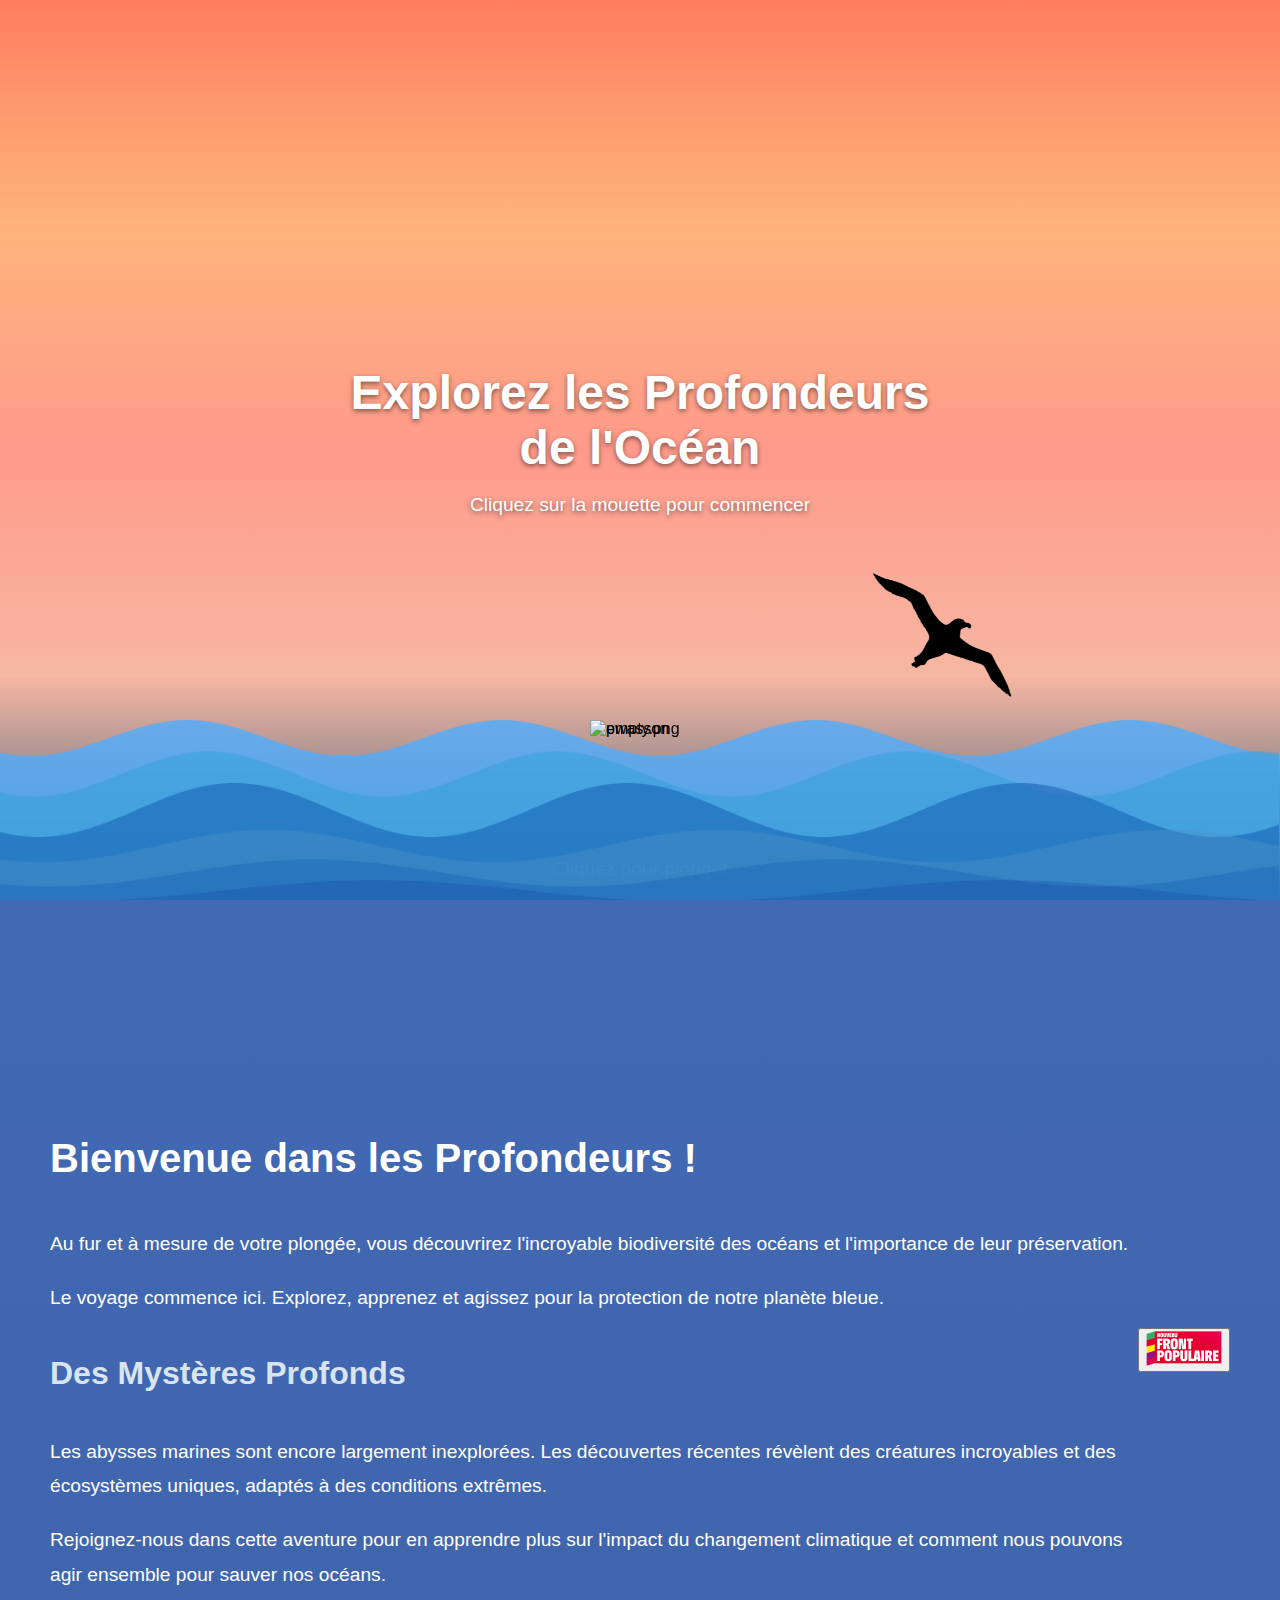
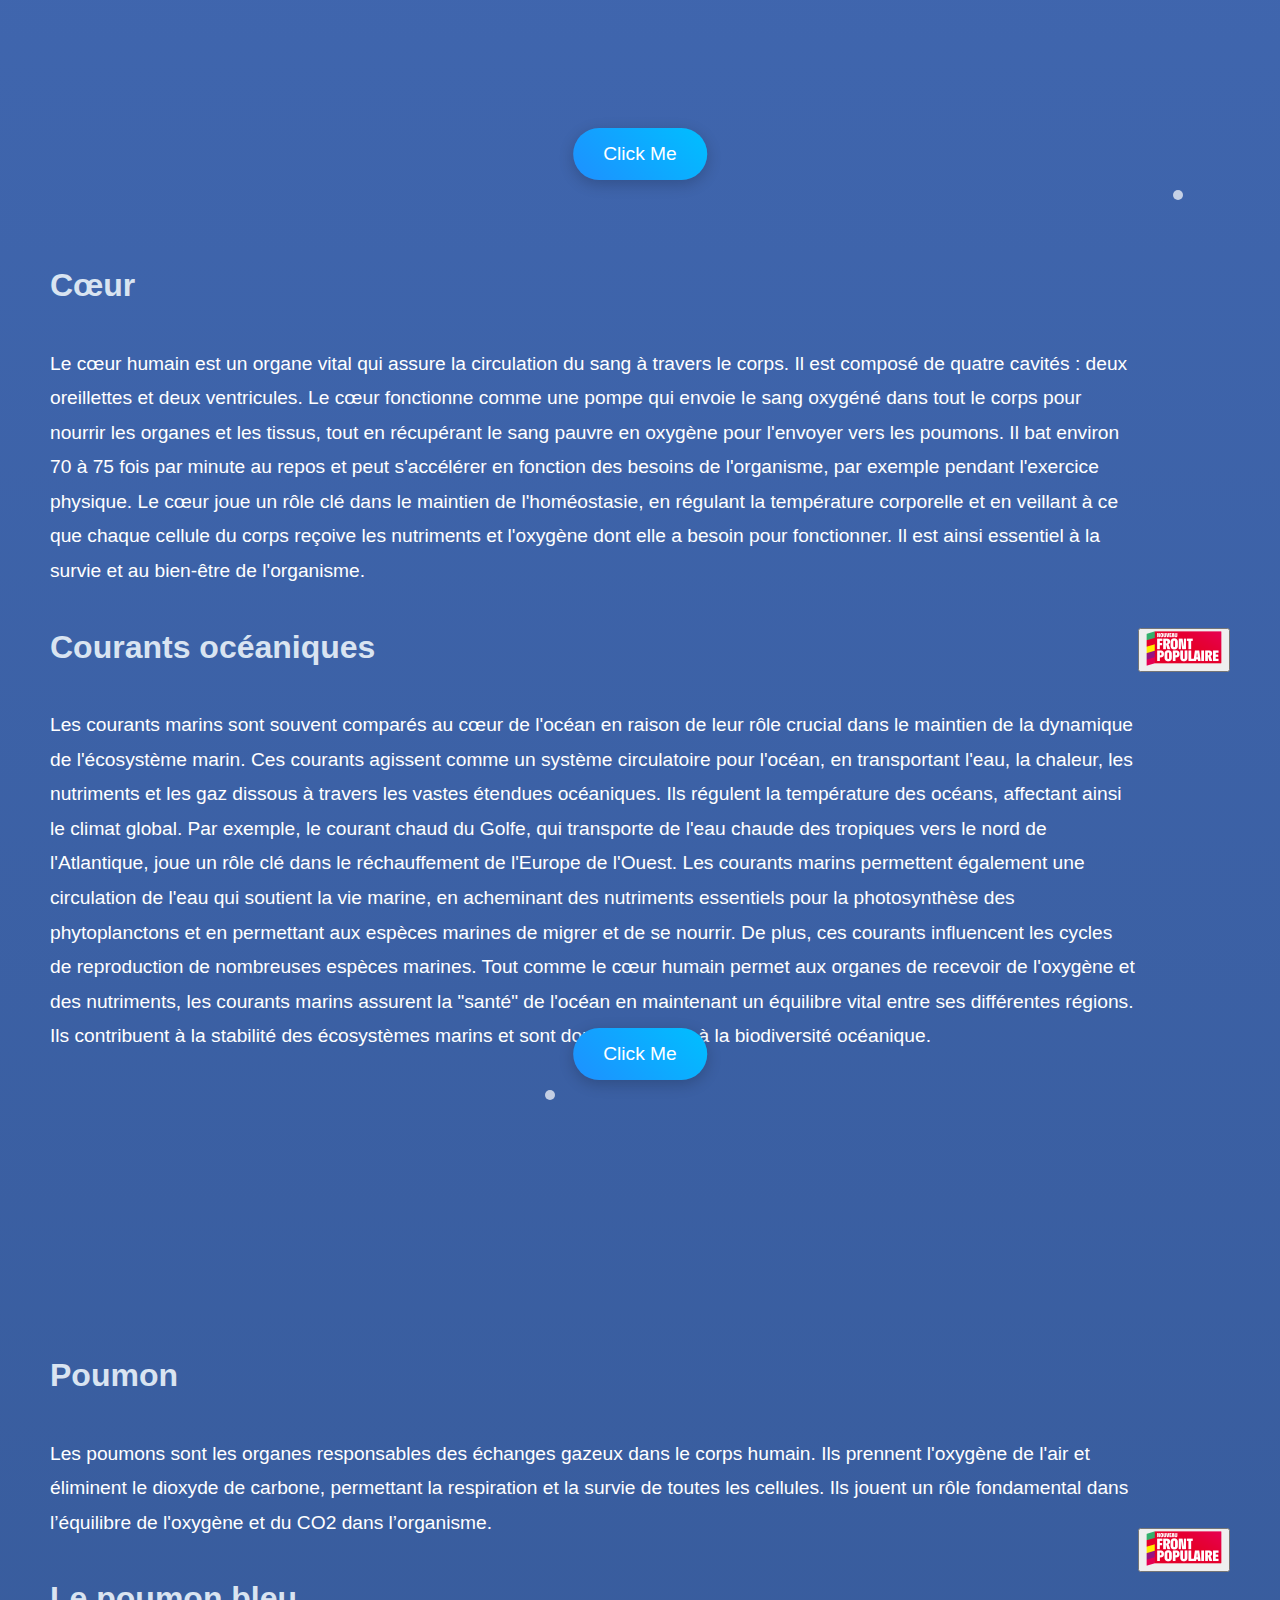
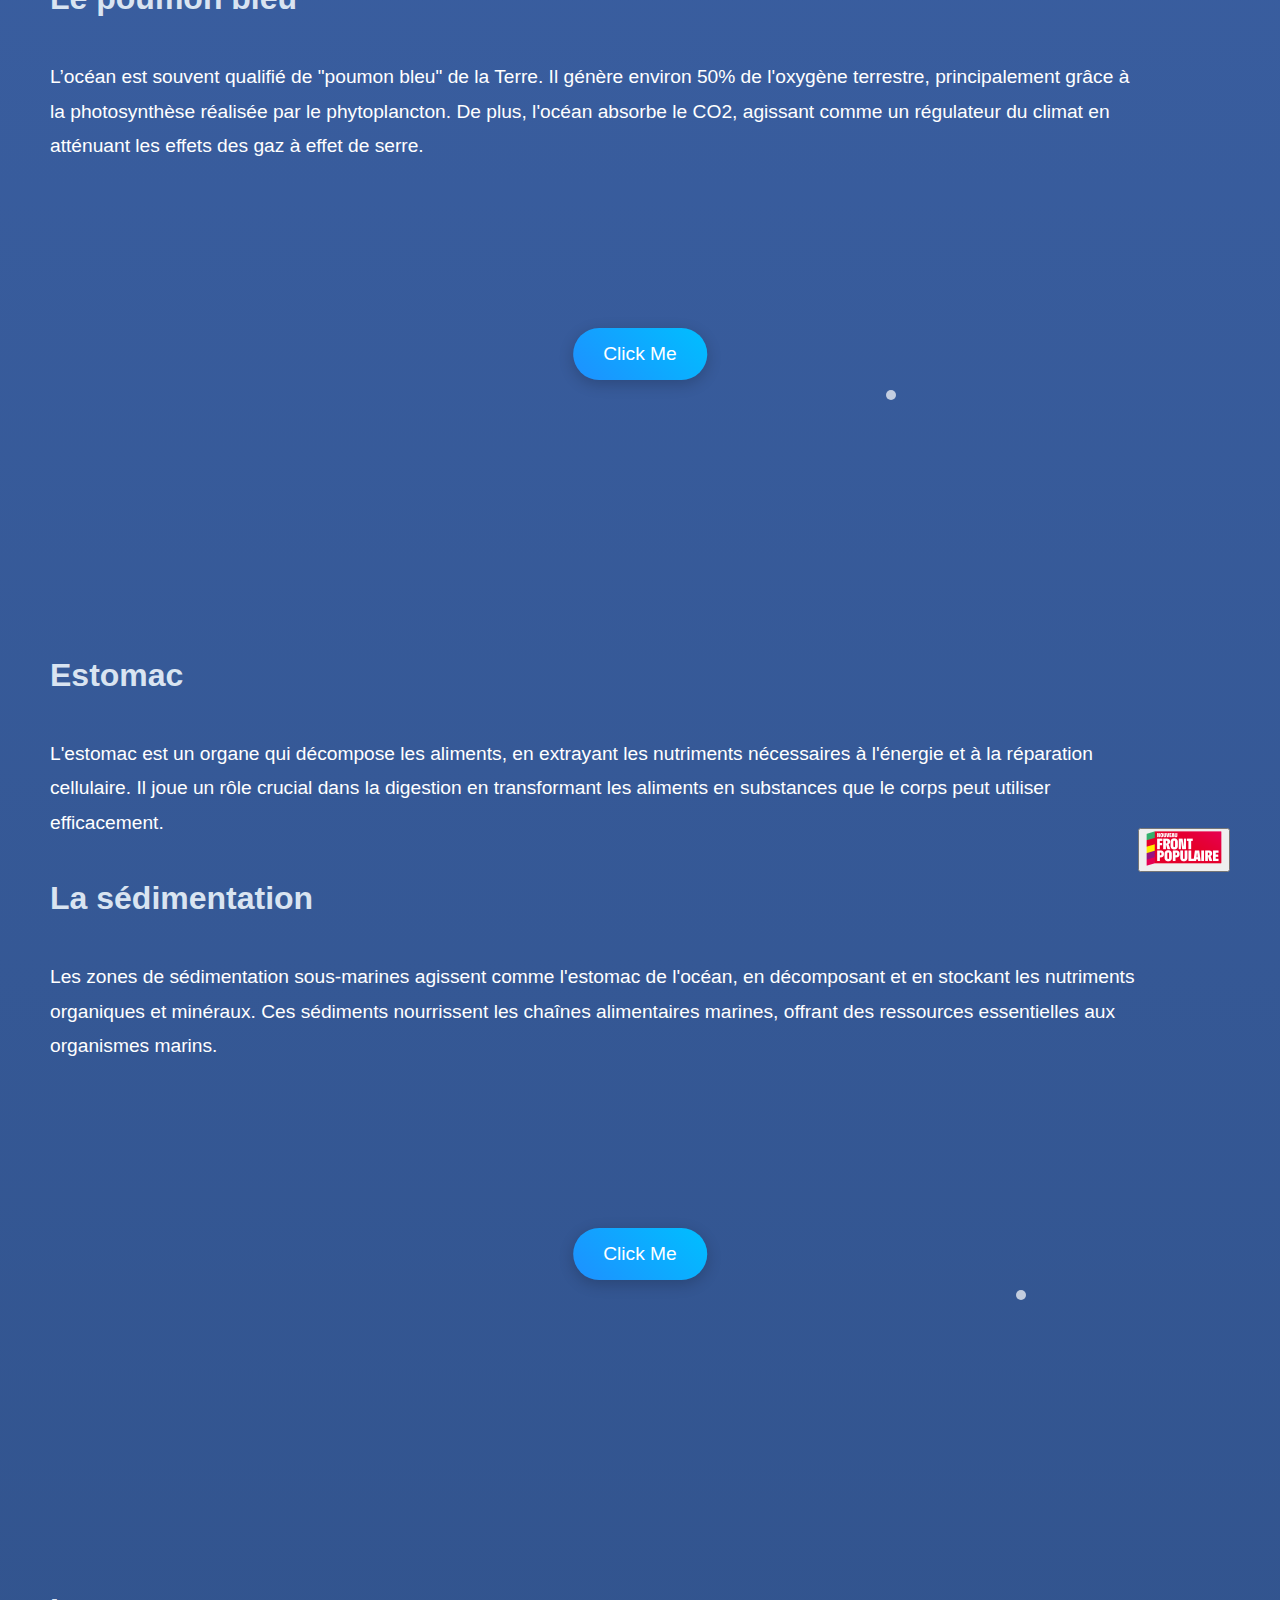
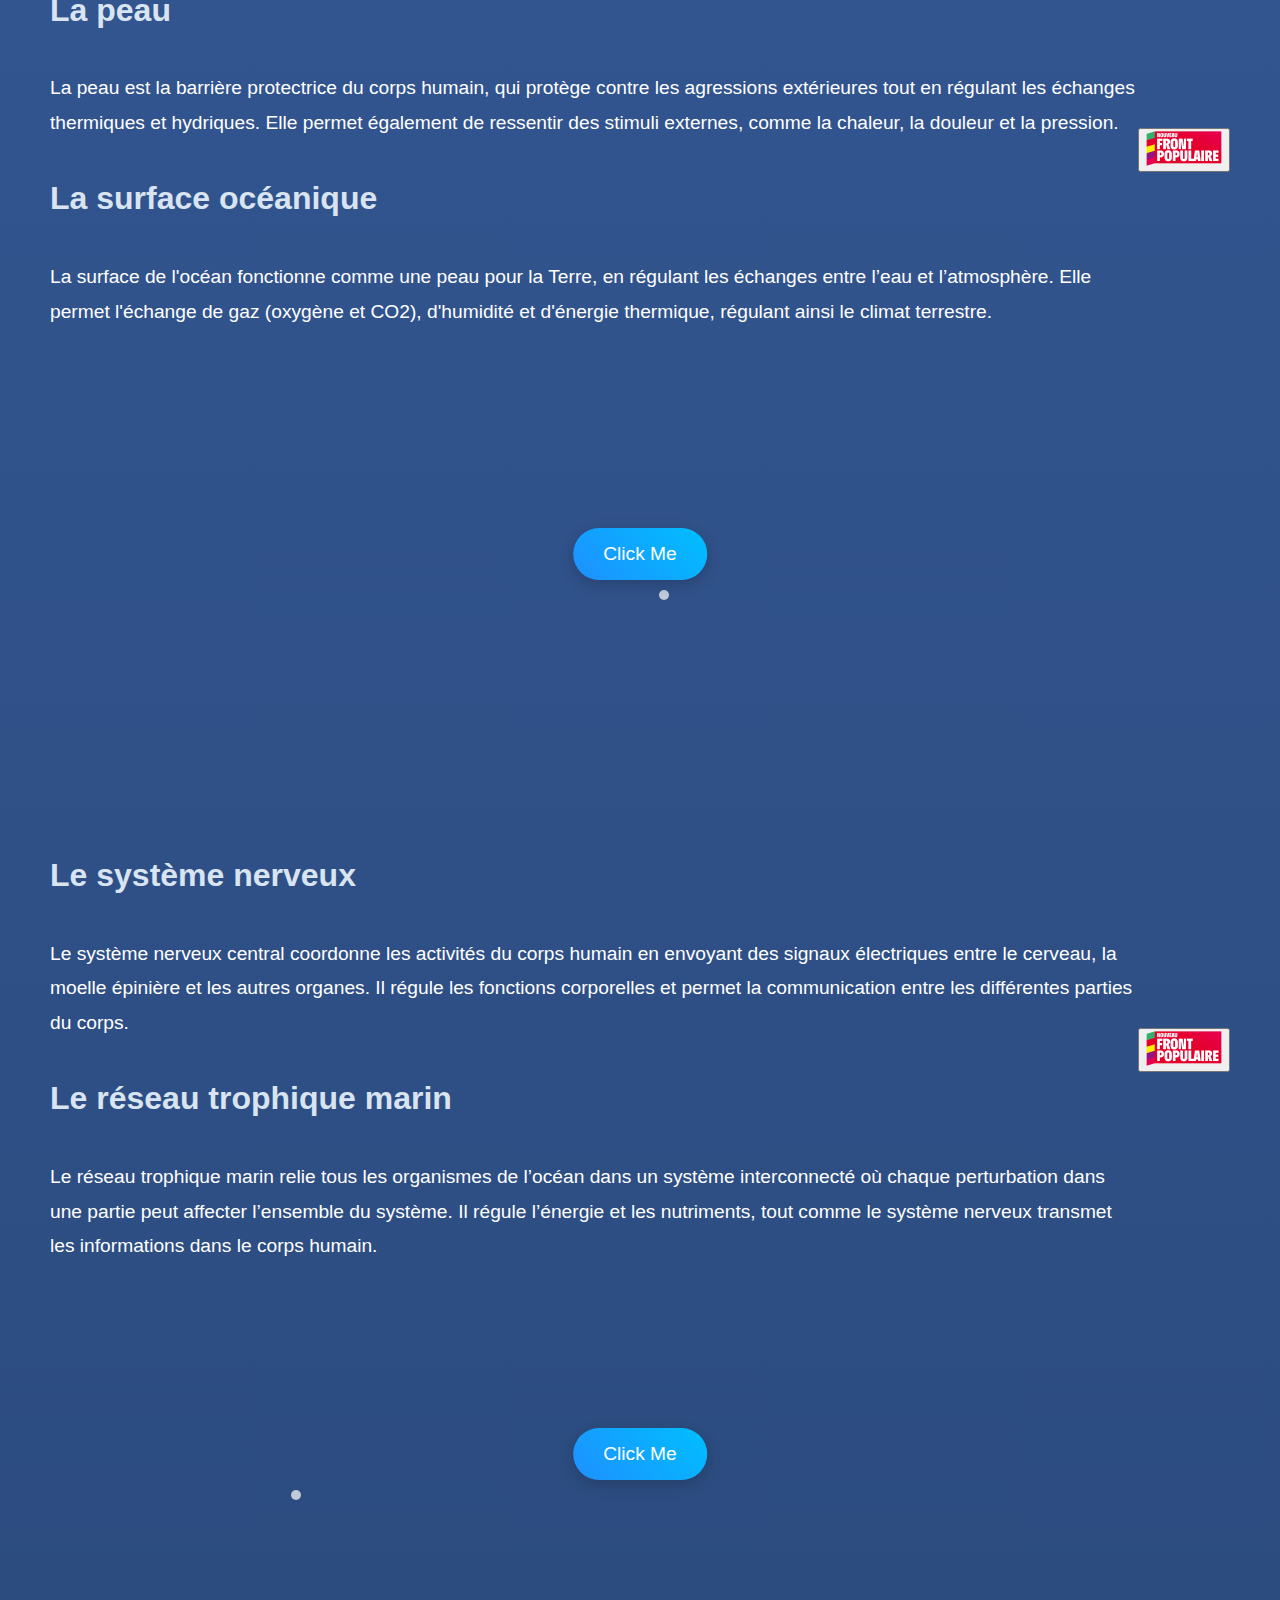
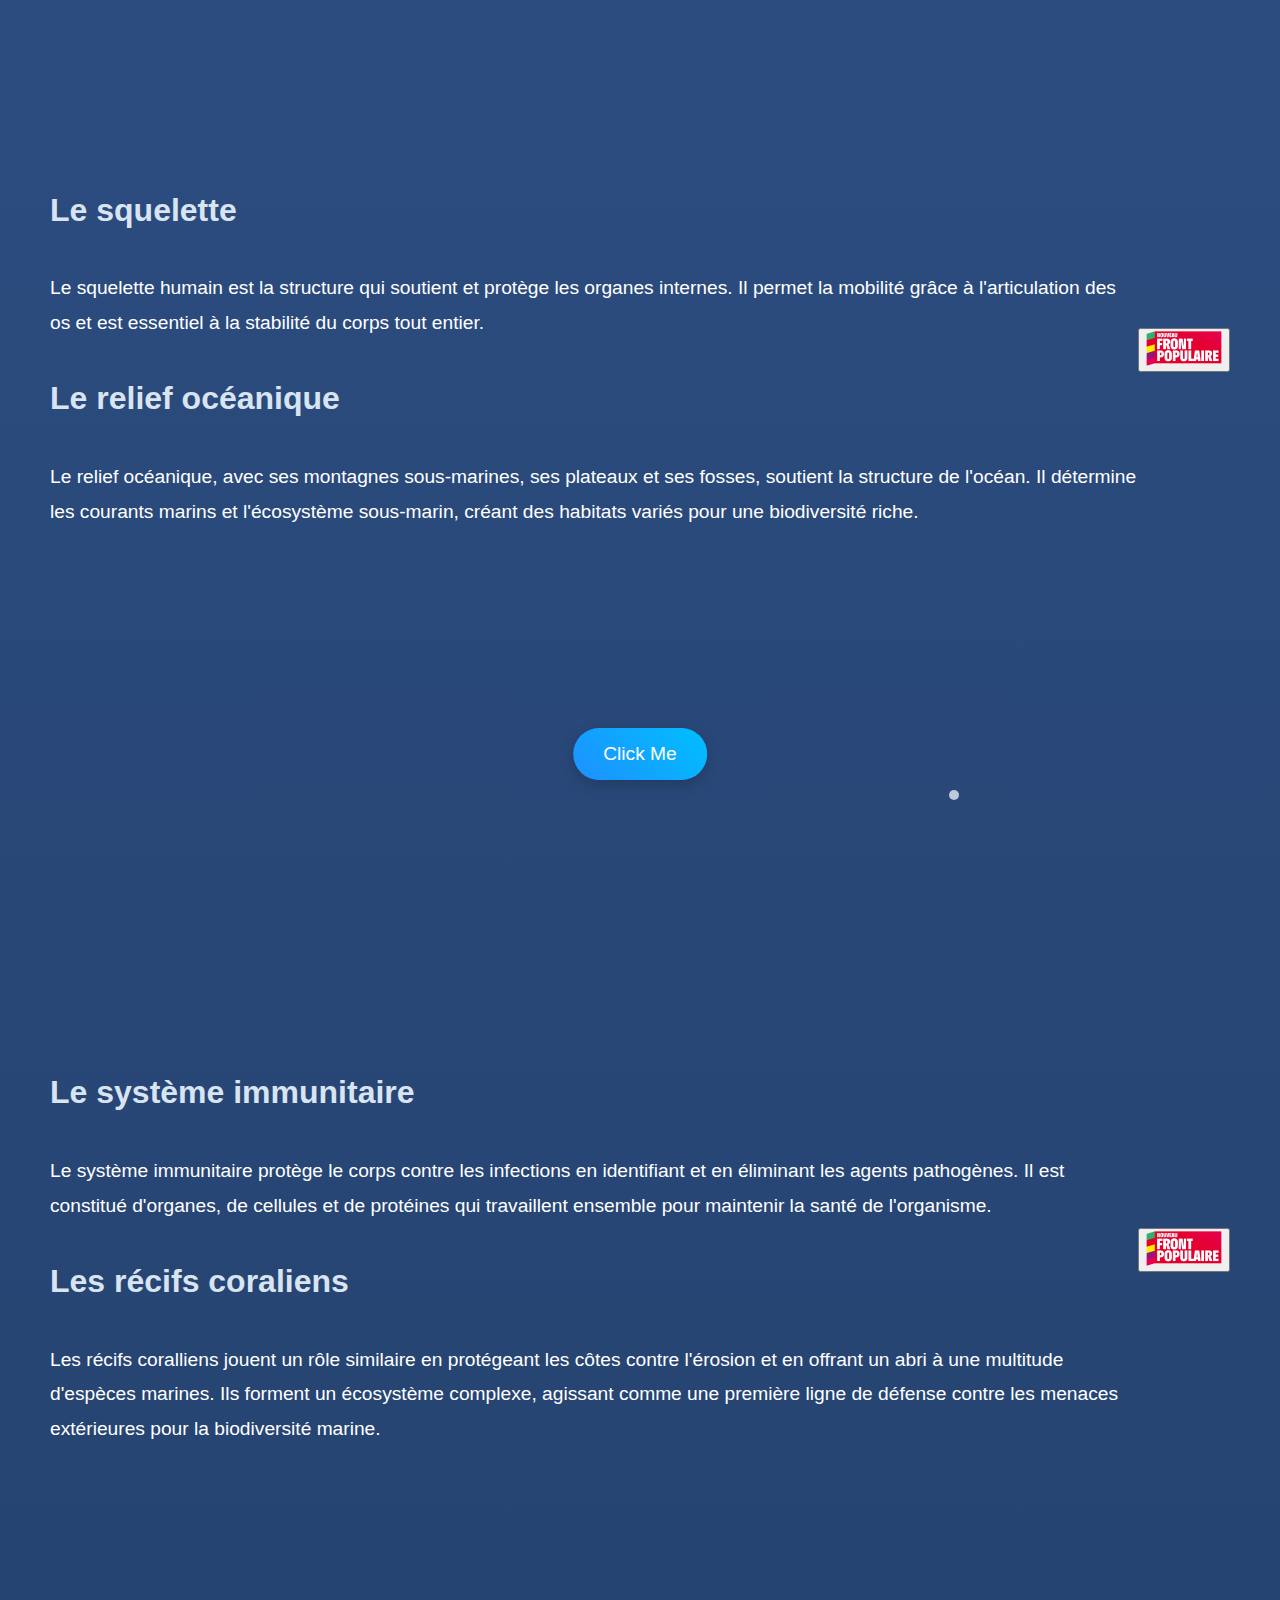
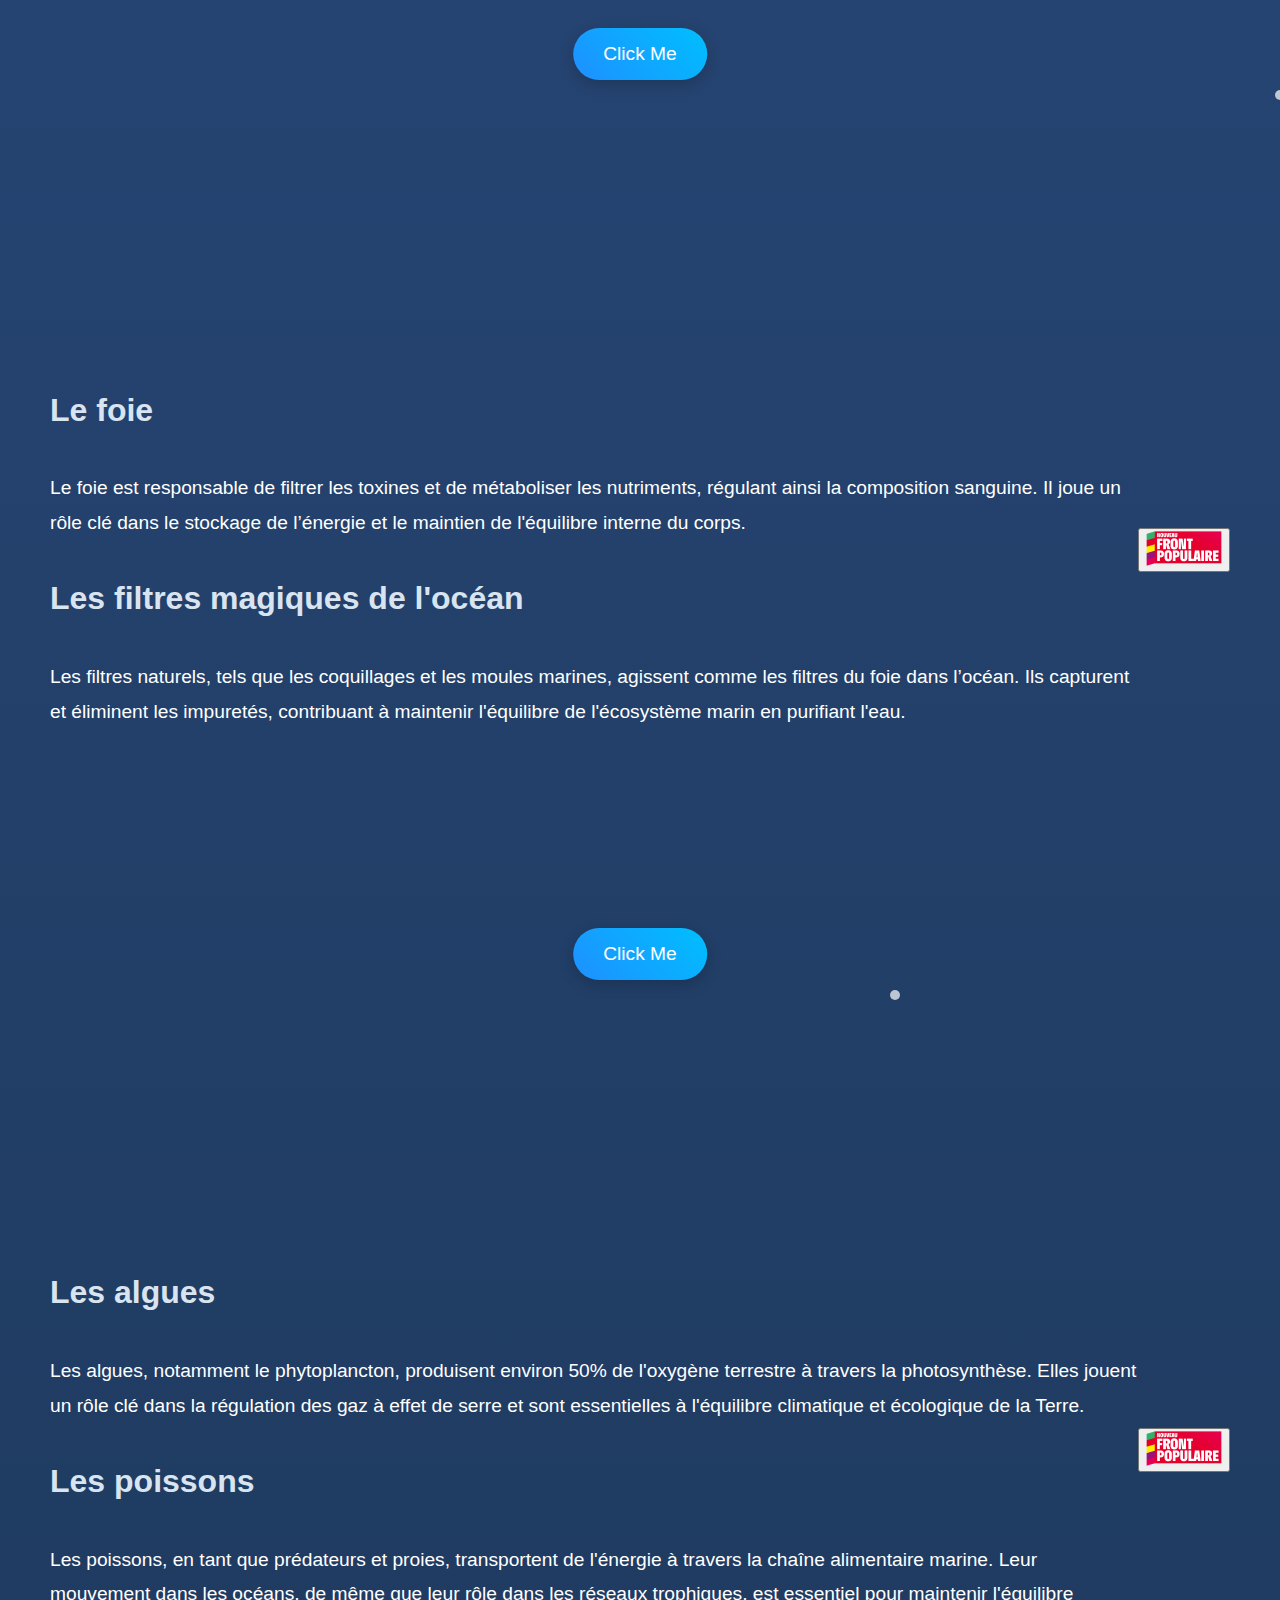
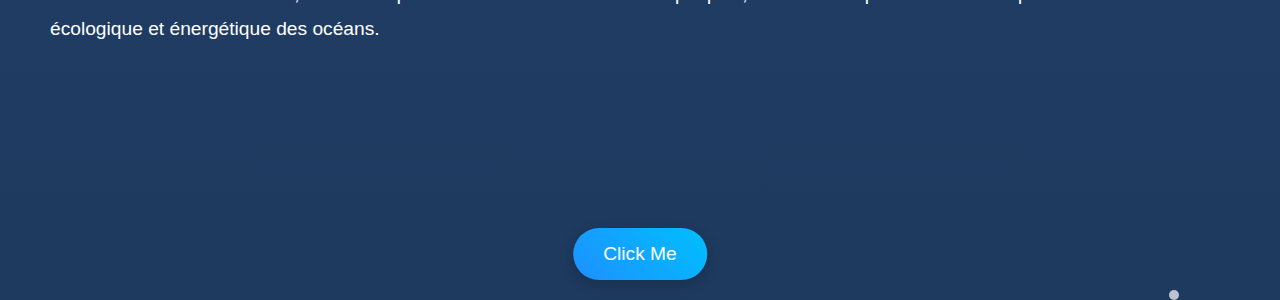
==== index.html @ d1abf536 "inzefoi" ====
<!DOCTYPE html>
<html lang="en">

<head>
    <meta charset="UTF-8">
    <meta name="viewport" content="width=device-width, initial-scale=1.0">
    <title>Immersion Océanique</title>
    <link rel="stylesheet" href="MessM0seav2/css/index.css">
    <link rel="stylesheet" href="MessM0seav2/css/cards.css">
    <link rel="stylesheet" href="MessM0seav2/css/captcha.css">
</head>

<body>
<section id="oceanView" class="ocean-view">
    <!-- Texte central sur la vue initiale -->
    <div class="content">
    </div>
    <div class="ocean-surface-text">
        <h1>Explorez les Profondeurs de l'Océan</h1>
        <p>Cliquez sur la mouette pour commencer</p>
    </div>

    <!-- Effets de vagues -->
    <div class="waves"></div>
    <div class="waves"></div>
    <canvas id="wavesCanvas"></canvas>

    <!-- Image bouton mobile -->
    <img src="MessM0seav2/img/seagull.png" alt="seagull.png" id="boutonSeagull" onclick="scrollToSection('layer1')">
    <img src="MessM0seav2/img/empty.png" alt="empty.png" id="boutonImageLayer" onclick="window.location.href='CookieCauchemar.html'">
    <img src="MessM0seav2/img/pwasson" alt="pwasson" id="boutonImage2" onclick="window.location.href='CookieCauchemar.html'">

    <!-- Indicateur de scroll -->
    <div class="scroll-indicator">Cliquez pour plonger</div>

</section>

<div id="cours">

    <!-- 1ère section pour continuer vers le bas -->
    <section id="layer1" class="content">
        <div>
            <h2>Bienvenue dans les Profondeurs !</h2>
            <p>Au fur et à mesure de votre plongée, vous découvrirez l'incroyable biodiversité des océans et l'importance de leur préservation.</p>
            <p>Le voyage commence ici. Explorez, apprenez et agissez pour la protection de notre planète bleue.</p>
            <h3>Des Mystères Profonds</h3>
            <p>Les abysses marines sont encore largement inexplorées. Les découvertes récentes révèlent des créatures incroyables et des écosystèmes uniques, adaptés à des conditions extrêmes.</p>
            <p>Rejoignez-nous dans cette aventure pour en apprendre plus sur l'impact du changement climatique et comment nous pouvons agir ensemble pour sauver nos océans.</p>
        </div>
        <div class="bubble-container"></div>
        <button class="boutonLifeBelt" onclick="scrollToTop()">
            <img src="MessM0seav2/img/zemzem.png" alt="tinyLifeBelt.png">
        </button>

        <button id="bottom1Button" onclick="scrollToSection('layer2')">Click Me
        </button>

    </section>

    <!-- 2ème section pour continuer vers le bas -->
    <section id="layer2" class="content">

        <div class="card">
            <div class="card-inner">
                <div class="card-front">
                    <h3>Cœur</h3>
                    <p>Le cœur humain est un organe vital qui assure la circulation du sang à travers le corps.
                        Il est composé de quatre cavités : deux oreillettes et deux ventricules.
                        Le cœur fonctionne comme une pompe qui envoie le sang oxygéné dans tout le corps pour nourrir les organes et les tissus,
                        tout en récupérant le sang pauvre en oxygène pour l'envoyer vers les poumons.
                        Il bat environ 70 à 75 fois par minute au repos et peut s'accélérer en fonction des besoins de l'organisme,
                        par exemple pendant l'exercice physique. Le cœur joue un rôle clé dans le maintien de l'homéostasie,
                        en régulant la température corporelle et en veillant à ce que chaque cellule du corps reçoive les nutriments
                        et l'oxygène dont elle a besoin pour fonctionner. Il est ainsi essentiel à la survie et au bien-être de l'organisme.</p>
                </div>
                <div class="card-back">
                    <h3>Courants océaniques</h3>
                    <p>Les courants marins sont souvent comparés au cœur de l'océan en raison de leur rôle crucial dans le maintien de la dynamique de l'écosystème marin. Ces courants agissent comme un système circulatoire pour l'océan, en transportant l'eau, la chaleur, les nutriments et les gaz dissous à travers les vastes étendues océaniques. Ils régulent la température des océans, affectant ainsi le climat global. Par exemple, le courant chaud du Golfe, qui transporte de l'eau chaude des tropiques vers le nord de l'Atlantique, joue un rôle clé dans le réchauffement de l'Europe de l'Ouest.
                        Les courants marins permettent également une circulation de l'eau qui soutient la vie marine, en acheminant des nutriments essentiels pour la photosynthèse des phytoplanctons et en permettant aux espèces marines de migrer et de se nourrir. De plus, ces courants influencent les cycles de reproduction de nombreuses espèces marines. Tout comme le cœur humain permet aux organes de recevoir de l'oxygène et des nutriments, les courants marins assurent la "santé" de l'océan en maintenant un équilibre vital entre ses différentes régions. Ils contribuent à la stabilité des écosystèmes marins et sont donc essentiels à la biodiversité océanique.</p>
                </div>
            </div>
        </div>

        <button class="boutonLifeBelt" onclick="scrollToTop()">
            <img src="MessM0seav2/img/zemzem.png" alt="tinyLifeBelt.png">
        </button>
        <div class="bubble-container"></div>
        <button id="bottom2Button" onclick="scrollToSection('layer3')">Click Me
        </button>

    </section>

    <!-- 3ème section pour continuer vers le bas -->
    <section id="layer3" class="content">
        <div class="card">
            <div class="card-inner">
                <div class="card-front">
                    <h3>Poumon</h3>
                    <p>Les poumons sont les organes responsables des échanges gazeux dans le corps humain. Ils prennent l'oxygène de l'air et éliminent le dioxyde de carbone, permettant la respiration et la survie de toutes les cellules. Ils jouent un rôle fondamental dans l’équilibre de l'oxygène et du CO2 dans l’organisme.</p>
                </div>
                <div class="card-back">
                    <h3>Le poumon bleu</h3>
                    <p>L’océan est souvent qualifié de "poumon bleu" de la Terre. Il génère environ 50% de l'oxygène terrestre, principalement grâce à la photosynthèse réalisée par le phytoplancton. De plus, l'océan absorbe le CO2, agissant comme un régulateur du climat en atténuant les effets des gaz à effet de serre.</p>
                </div>
            </div>
        </div>
        <div class="bubble-container"></div>
        <button class="boutonLifeBelt" onclick="scrollToTop()">
            <img src="MessM0seav2/img/zemzem.png" alt="tinyLifeBelt.png">
        </button>

        <button id="bottom3Button" onclick="scrollToSection('layer4')">Click Me
        </button>

        <!-- Modal Structure -->
        <div id="captchaModal" class="modal">
            <div class="modal-content">
                <span class="close">&times;</span>
                <div class="captcha-container">
                    <h1>Captcha : Associez les objets à leur contexte</h1>
                    <p>Faites glisser chaque objet dans la zone correspondante.</p>

                    <!-- Objets à déplacer -->
                    <div class="draggable-items">
                        <div class="draggable" draggable="true" id="apple">🍎 Pomme</div>
                        <div class="draggable" draggable="true" id="fish">🐟 Poisson</div>
                        <div class="draggable" draggable="true" id="sun">☀️ Soleil</div>
                    </div>

                    <!-- Zones de dépôt -->
                    <div class="drop-zones">
                        <div class="drop-zone" data-match="apple">Verger</div>
                        <div class="drop-zone" data-match="fish">Océan</div>
                        <div class="drop-zone" data-match="sun">Ciel</div>
                    </div>

                    <!-- Bouton de vérification -->
                    <button id="verify">Vérifier</button>
                    <p id="result"></p>
                </div>
            </div>
        </div>


    </section>

    <!-- 4ème section pour continuer vers le bas -->
    <section id="layer4" class="content">
        <div class="card">
            <div class="card-inner">
                <div class="card-front">
                    <h3>Estomac</h3>
                    <p>L'estomac est un organe qui décompose les aliments, en extrayant les nutriments nécessaires à l'énergie et à la réparation cellulaire. Il joue un rôle crucial dans la digestion en transformant les aliments en substances que le corps peut utiliser efficacement.</p>
                </div>
                <div class="card-back">
                    <h3>La sédimentation</h3>
                    <p>Les zones de sédimentation sous-marines agissent comme l'estomac de l'océan, en décomposant et en stockant les nutriments organiques et minéraux. Ces sédiments nourrissent les chaînes alimentaires marines, offrant des ressources essentielles aux organismes marins.</p>
                </div>
            </div>
        </div>
        <div class="bubble-container"></div>
        <button class="boutonLifeBelt" onclick="scrollToTop()">
            <img src="MessM0seav2/img/zemzem.png" alt="tinyLifeBelt.png">
        </button>
        <button id="bottom4Button" onclick="scrollToSection('layer5')">Click Me
        </button>


    </section>

    <!-- 5ème section pour continuer vers le bas -->
    <section id="layer5" class="content">
        <div class="card">
            <div class="card-inner">
                <div class="card-front">
                    <h3>La peau</h3>
                    <p>La peau est la barrière protectrice du corps humain, qui protège contre les agressions extérieures tout en régulant les échanges thermiques et hydriques. Elle permet également de ressentir des stimuli externes, comme la chaleur, la douleur et la pression.</p>
                </div>
                <div class="card-back">
                    <h3>La surface océanique</h3>
                    <p>La surface de l'océan fonctionne comme une peau pour la Terre, en régulant les échanges entre l’eau et l’atmosphère. Elle permet l'échange de gaz (oxygène et CO2), d'humidité et d'énergie thermique, régulant ainsi le climat terrestre.</p>
                </div>
            </div>
        </div>
        <div class="bubble-container"></div>
        <button class="boutonLifeBelt" onclick="scrollToTop()">
            <img src="MessM0seav2/img/zemzem.png" alt="tinyLifeBelt.png">
        </button>
        <button id="bottom5Button" onclick="scrollToSection('layer6')">Click Me
        </button>
    </section>

    <!-- 6ème section pour continuer vers le bas -->
    <section id="layer6" class="content">
        <div class="card">
            <div class="card-inner">
                <div class="card-front">
                    <h3>Le système nerveux</h3>
                    <p>Le système nerveux central coordonne les activités du corps humain en envoyant des signaux électriques entre le cerveau, la moelle épinière et les autres organes. Il régule les fonctions corporelles et permet la communication entre les différentes parties du corps.</p>
                </div>
                <div class="card-back">
                    <h3>Le réseau trophique marin</h3>
                    <p>Le réseau trophique marin relie tous les organismes de l’océan dans un système interconnecté où chaque perturbation dans une partie peut affecter l’ensemble du système. Il régule l’énergie et les nutriments, tout comme le système nerveux transmet les informations dans le corps humain.</p>
                </div>
            </div>
        </div>
        <div class="bubble-container"></div>
        <button class="boutonLifeBelt" onclick="scrollToTop()">
            <img src="MessM0seav2/img/zemzem.png" alt="tinyLifeBelt.png">
        </button>
        <button id="bottom6Button" onclick="scrollToSection('layer7')">Click Me
        </button>
    </section>

    <!-- 7ème section pour continuer vers le bas -->
    <section id="layer7" class="content">
        <div class="card">
            <div class="card-inner">
                <div class="card-front">
                    <h3>Le squelette</h3>
                    <p>Le squelette humain est la structure qui soutient et protège les organes internes. Il permet la mobilité grâce à l'articulation des os et est essentiel à la stabilité du corps tout entier.</p>
                </div>
                <div class="card-back">
                    <h3>Le relief océanique</h3>
                    <p>Le relief océanique, avec ses montagnes sous-marines, ses plateaux et ses fosses, soutient la structure de l'océan. Il détermine les courants marins et l'écosystème sous-marin, créant des habitats variés pour une biodiversité riche.</p>
                </div>
            </div>
        </div>
        <div class="bubble-container"></div>
        <button class="boutonLifeBelt" onclick="scrollToTop()">
            <img src="MessM0seav2/img/zemzem.png" alt="tinyLifeBelt.png">
        </button>
        <button id="bottom7Button" onclick="scrollToSection('layer8')">Click Me
        </button>
    </section>


    <!-- 8ème section pour continuer vers le bas -->
    <section id="layer8" class="content">
        <div class="card">
            <div class="card-inner">
                <div class="card-front">
                    <h3>Le système immunitaire</h3>
                    <p>Le système immunitaire protège le corps contre les infections en identifiant et en éliminant les agents pathogènes. Il est constitué d'organes, de cellules et de protéines qui travaillent ensemble pour maintenir la santé de l'organisme.</p>
                </div>
                <div class="card-back">
                    <h3>Les récifs coraliens</h3>
                    <p>Les récifs coralliens jouent un rôle similaire en protégeant les côtes contre l'érosion et en offrant un abri à une multitude d'espèces marines. Ils forment un écosystème complexe, agissant comme une première ligne de défense contre les menaces extérieures pour la biodiversité marine.</p>
                </div>
            </div>
        </div>
        <div class="bubble-container"></div>
        <button class="boutonLifeBelt" onclick="scrollToTop()">
            <img src="MessM0seav2/img/zemzem.png" alt="tinyLifeBelt.png">
        </button>
        <button id="bottom8Button" onclick="scrollToSection('layer9')">Click Me
        </button>
    </section>

    <section id="layer9" class="content">
        <div class="card">
            <div class="card-inner">
                <div class="card-front">
                    <h3>Le foie</h3>
                    <p>Le foie est responsable de filtrer les toxines et de métaboliser les nutriments, régulant ainsi la composition sanguine. Il joue un rôle clé dans le stockage de l’énergie et le maintien de l'équilibre interne du corps.</p>
                </div>
                <div class="card-back">
                    <h3>Les filtres magiques de l'océan</h3>
                    <p>Les filtres naturels, tels que les coquillages et les moules marines, agissent comme les filtres du foie dans l’océan. Ils capturent et éliminent les impuretés, contribuant à maintenir l'équilibre de l'écosystème marin en purifiant l'eau.</p>
                </div>
            </div>
        </div>
        <div class="bubble-container"></div>
        <button class="boutonLifeBelt" onclick="scrollToTop()">
            <img src="MessM0seav2/img/zemzem.png" alt="tinyLifeBelt.png">
        </button>
        <button id="bottom9Button" onclick="scrollToSection('layer10')">Click Me
        </button>
    </section>

    <section id="layer10" class="content">
        <div class="card">
            <div class="card-inner">
                <div class="card-front">
                    <h3>Les algues</h3>
                    <p>Les algues, notamment le phytoplancton, produisent environ 50% de l'oxygène terrestre à travers la photosynthèse. Elles jouent un rôle clé dans la régulation des gaz à effet de serre et sont essentielles à l'équilibre climatique et écologique de la Terre.</p>
                </div>
                <div class="card-back">
                    <h3>Les poissons</h3>
                    <p>Les poissons, en tant que prédateurs et proies, transportent de l'énergie à travers la chaîne alimentaire marine. Leur mouvement dans les océans, de même que leur rôle dans les réseaux trophiques, est essentiel pour maintenir l'équilibre écologique et énergétique des océans.</p>
                </div>
            </div>
        </div>
        <div class="bubble-container"></div>
        <button class="boutonLifeBelt" onclick="scrollToTop()">
            <img src="MessM0seav2/img/zemzem.png" alt="tinyLifeBelt.png">
        </button>
        <button id="bottom10Button" onclick="scrollToSection('layer11')">Click Me
        </button>
    </section>

</div>

<script src="MessM0seav2/js/index.js"></script>
<script src="MessM0seav2/js/cards.js"></script>
<script src="MessM0seav2/js/captcha.js"></script>

</body>
</html>
---- MessM0seav2/css/index.css ----
body {
    margin: 0;
    font-family: Arial, sans-serif;
    height: 100vh;
    overflow: hidden;
}

/* Ensure each section takes up the full viewport height */
section {
    height: 100vh;
    display: flex;
    align-items: center;
    justify-content: center;
    padding: 20px;
    box-sizing: border-box;
}

/*---------------------
------- Boutons -------
----------------------*/

#boutonSeagull{
    position: absolute;
    width: 150px; /* Taille de l'image */
    height: 150px;
    cursor: pointer; /* Indique que c'est cliquable */
    transition: all 0.4s ease; /* Animation lors du déplacement */
    z-index: 1000; /* Assure que l'image est en avant-plan */
}

#layer1, #layer2, #layer3, #layer4, #layer5, #layer6, #layer7, #layer8, #layer9, #layer10 {
    position: relative; /* Ensure the parent has a relative position */
}



#bottom1Button, #bottom2Button, #bottom3Button, #bottom4Button, #bottom5Button, #bottom6Button, #bottom7Button, #bottom8Button, #bottom9Button, #bottom10Button {
    position: absolute;
    bottom: 20px; /* Position 20px from the bottom */
    left: 50%;
    transform: translateX(-50%);
    background: linear-gradient(45deg, #1e90ff, #00bfff); /* Gradient background */
    color: white; /* White text */
    padding: 15px 30px;
    border: none;
    border-radius: 30px; /* Rounded corners */
    box-shadow: 0 4px 15px rgba(0, 0, 0, 0.2); /* Shadow effect */
    cursor: pointer;
    font-size: 1.2rem;
    transition: background-color 0.3s ease, transform 0.3s ease;
}

#bottom1Button:hover, #bottom2Button:hover, #bottom3Button:hover, #bottom4Button:hover, #bottom5Button:hover, #bottom6Button:hover, #bottom7Button:hover, #bottom8Button:hover, #bottom9Button:hover, #bottom10Button:hover {
    background: linear-gradient(45deg, #00bfff, #1e90ff); /* Reverse gradient on hover */
    transform: translateX(-50%) scale(1.1); /* Slightly enlarge on hover */
}

/*
Bulles
*/

.bubble-container {
    position: absolute;
    top: 0;
    left: 0;
    width: 100%;
    height: 100%;
    overflow: hidden;
    pointer-events: none; /* Ensure bubbles don't interfere with button clicks */
}

.bubble {
    position: absolute;
    bottom: 0;
    width: 10px;
    height: 10px;
    background-color: rgba(255, 255, 255, 0.7);
    border-radius: 50%;
    animation: bubble 2s ease-in-out infinite; /* Set duration to 2 seconds */
}

@keyframes bubble {
    0% {
        transform: translateY(0) scale(1);
        opacity: 1;
    }
    100% {
        transform: translateY(-100px) scale(1.5);
        opacity: 0;
    }
}




#boutonSeagull:hover {
    transform: scale(1.2); /* Agrandissement au survol */
}

#boutonImage2 {
    position: absolute;
    width: 100px; /* Taille de l'image */
    height: 100px;
    animation: demiCercle 4s linear infinite; /* Animation */
    z-index: 0; /* Assure que l'image est en avant-plan */
}

#boutonImageLayer {
    position: absolute;
    width: 100px; /* Taille de l'image */
    height: 100px;
    animation: demiCercle 4s linear infinite; /* Animation */
    z-index: 2; /* Assure que l'image est en avant-plan */
    border: none; /* Supprime la bordure */
}

#wavesCanvas {
    z-index: 1;
}

@keyframes demiCercle {
    0% {
        transform: translate(100vw, 20vh); /* Position de départ (droite) */
    }
    25% {
        transform: translate(80vw, -10vh); /* Milieu haut du demi-cercle */
    }
    50% {
        transform: translate(60vw, 10vh); /* Milieu bas */
    }
    75% {
        transform: translate(40vw, -10vh); /* Milieu haut côté gauche */
    }
    100% {
        transform: translate(20vw, 20vh); /* Arrivée (gauche) */
    }
}

/*---------------------
-------- Océan --------
----------------------*/



.ocean-view {
    position: relative;
    height: 100vh;
    background: linear-gradient(to bottom, #ff7e5f, #feb47b, #ff9a8b, #f7b7a3, #2b5876); /* Dégradé coucher de soleil */
    background-size: cover;
    overflow: hidden;
    z-index: 20;
}

.ocean-surface-text {
    position: absolute;
    top: 50%;
    left: 50%;
    transform: translate(-50%, -50%);
    color: white;
    text-align: center;
    text-shadow: 0 2px 5px rgba(0, 0, 0, 0.5);
}

.ocean-surface-text h1 {
    font-size: 3rem;
    margin: 0;
}

.ocean-surface-text p {
    font-size: 1.2rem;
}

.scroll-indicator {
    position: absolute;
    bottom: 20px;
    left: 50%;
    transform: translateX(-50%);
    color: white;
    font-size: 1.2rem;
    animation: bounce 2s infinite;
}

@keyframes bounce {
    0%, 100% {
        transform: translate(-50%, 0);
    }
    50% {
        transform: translate(-50%, -10px);
    }
}

canvas {
    position: absolute;
    bottom: 0;
    width: 100%;
    height: 30%;
}


.content {

    padding: 50px;
    color: #fff;
    font-size: 1.2rem;
    line-height: 1.8;
    transition: background 0.3s ease; /* Transition douce pour l'effet de dégradé */
}

.content h2 {
    font-size: 2.5rem;
    color: #fff;
}

.content h3 {
    font-size: 2rem;
    margin-top: 30px;
    color: #d9e4f1;
}

.content p {
    margin-top: 15px;
}

.content a {
    color: #4facfe;
    text-decoration: none;
}



#heartImg {
    position: absolute;
    width: 110px; /* Taille de l'image */
    height: 140px;
    z-index: 0; /* Assure que l'image est en avant-plan */
}

#cours {
    background: linear-gradient(to bottom, #4269b4, #1e3a5f), url('../img/cours.png') no-repeat center center;
    background-size: cover;
}


/*
Captcha
*/
---- MessM0seav2/css/captcha.css ----
.captcha-container {
    color: black;
    max-width: 600px;
    margin: auto;
    background: white;
    padding: 20px;
    border-radius: 8px;
    box-shadow: 0 4px 10px rgba(0, 0, 0, 0.2);
}

.draggable-items {
    display: flex;
    justify-content: space-around;
    margin-bottom: 20px;
}

.draggable {
    cursor: grab;
    padding: 10px 20px;
    border: 2px solid #3498db;
    background: #ecf3fc;
    border-radius: 5px;
    font-size: 1.2em;
    user-select: none;
}

.drop-zones {
    display: flex;
    justify-content: space-around;
    margin: 20px 0;
}

.drop-zone {
    width: 100px;
    height: 50px;
    border: 2px dashed #888;
    border-radius: 5px;
    line-height: 50px;
    background: #fafafa;
    transition: background 0.3s ease;
}

.drop-zone.hovered {
    background: #d1ecf1;
    border-color: #3498db;
}

#result {
    margin-top: 20px;
    font-size: 1.2em;
    font-weight: bold;
}

/* Modal styles */
.modal {
    display: none; /* Hidden by default */
    position: fixed; /* Stay in place */
    z-index: 1000; /* Sit on top */
    left: 0;
    top: 0;
    width: 100%;
    height: 100%;
    overflow: auto; /* Enable scroll if needed */
    background-color: rgb(0,0,0); /* Fallback color */
    background-color: rgba(0,0,0,0.4); /* Black w/ opacity */
}

.modal-content {
    background-color: #fefefe;
    margin: 15% auto; /* 15% from the top and centered */
    padding: 20px;
    border: 1px solid #888;
    width: 80%; /* Could be more or less, depending on screen size */
    border-radius: 8px;
}

.close {
    color: #aaa;
    float: right;
    font-size: 28px;
    font-weight: bold;
}

.close:hover,
.close:focus {
    color: black;
    text-decoration: none;
    cursor: pointer;
}
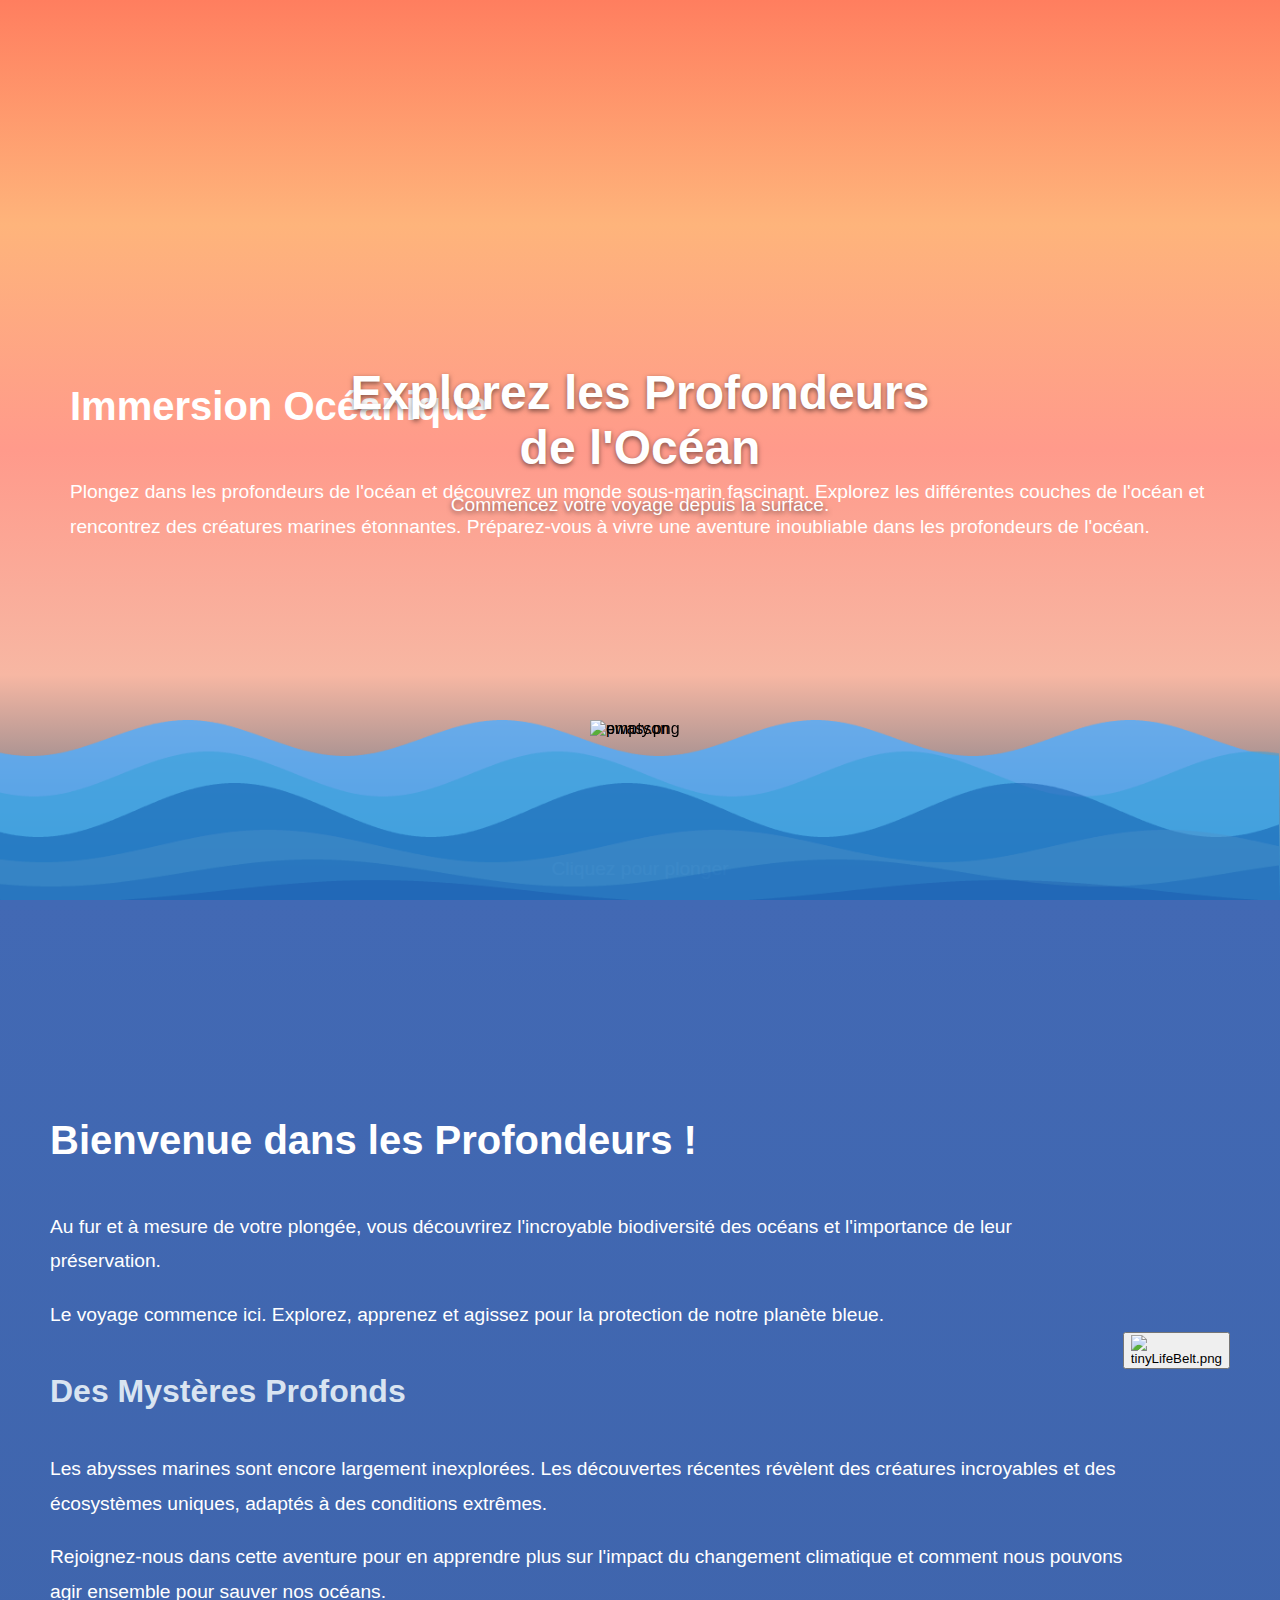
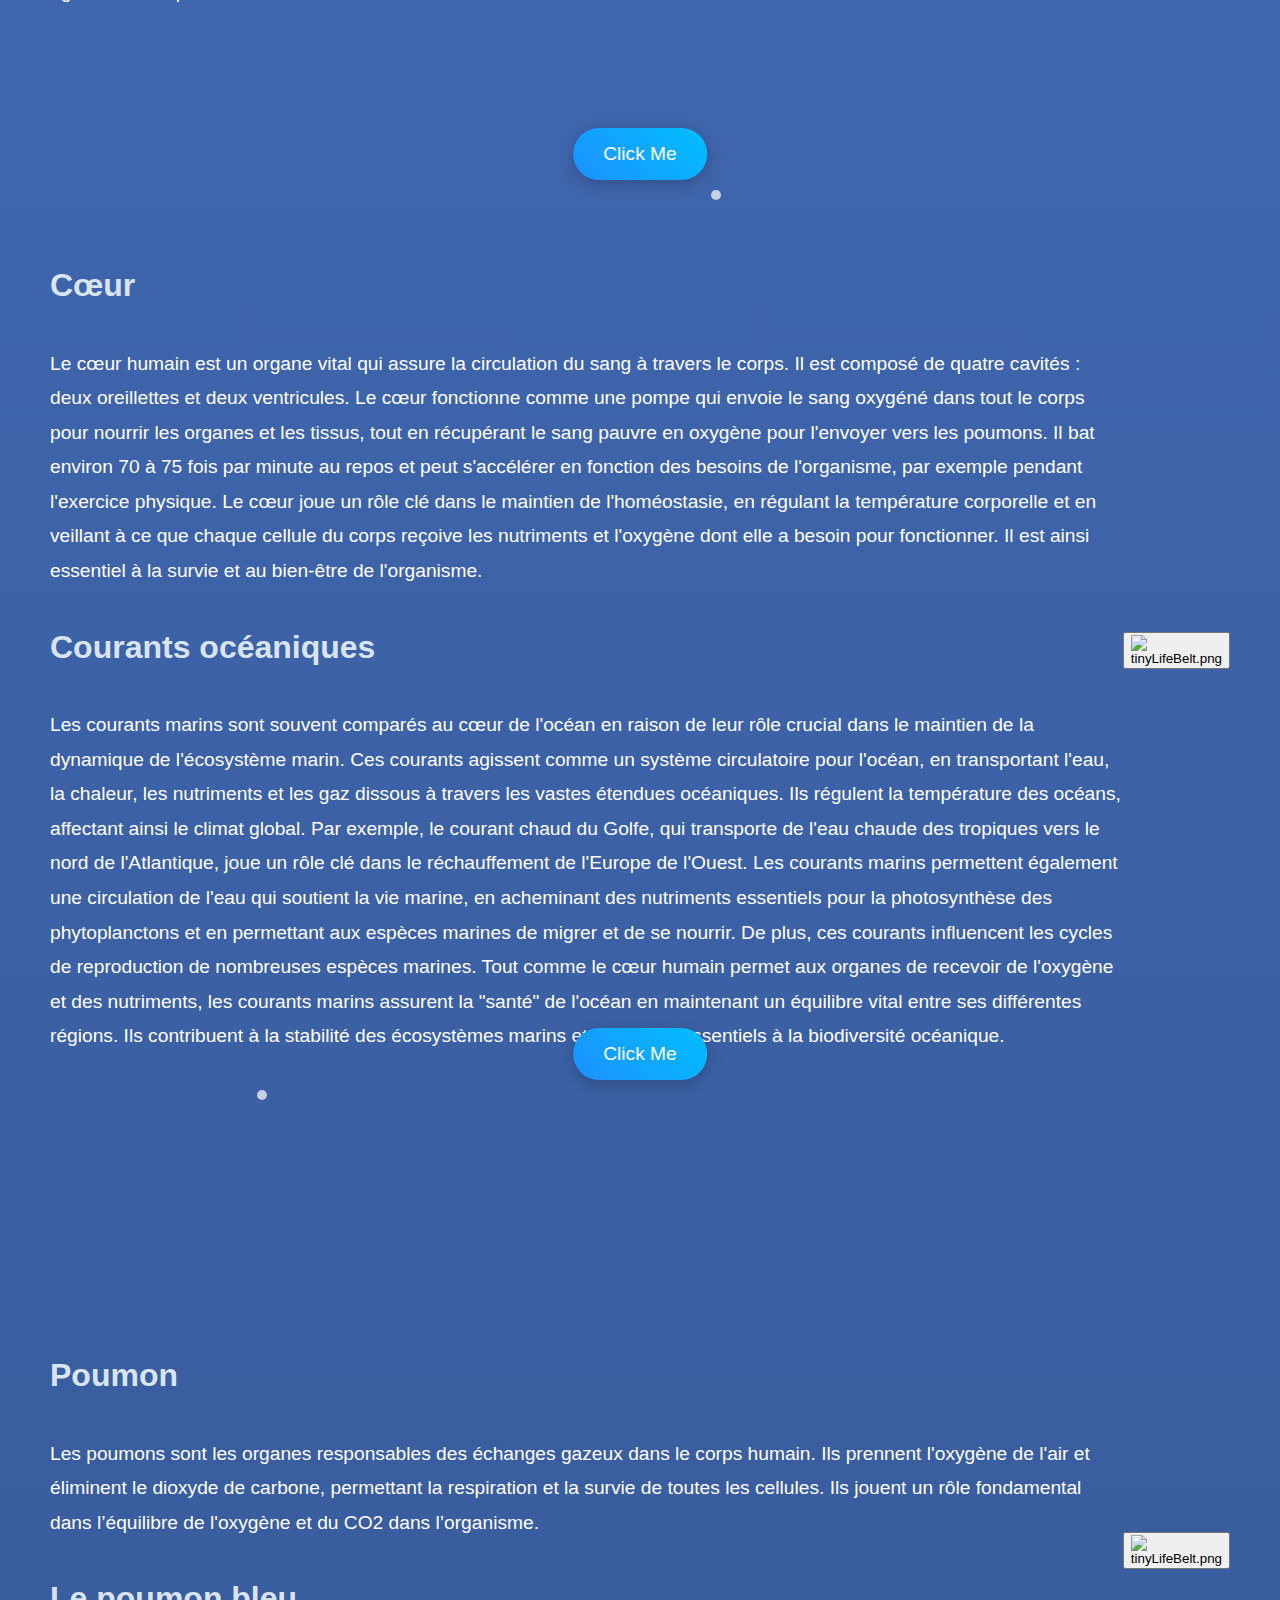
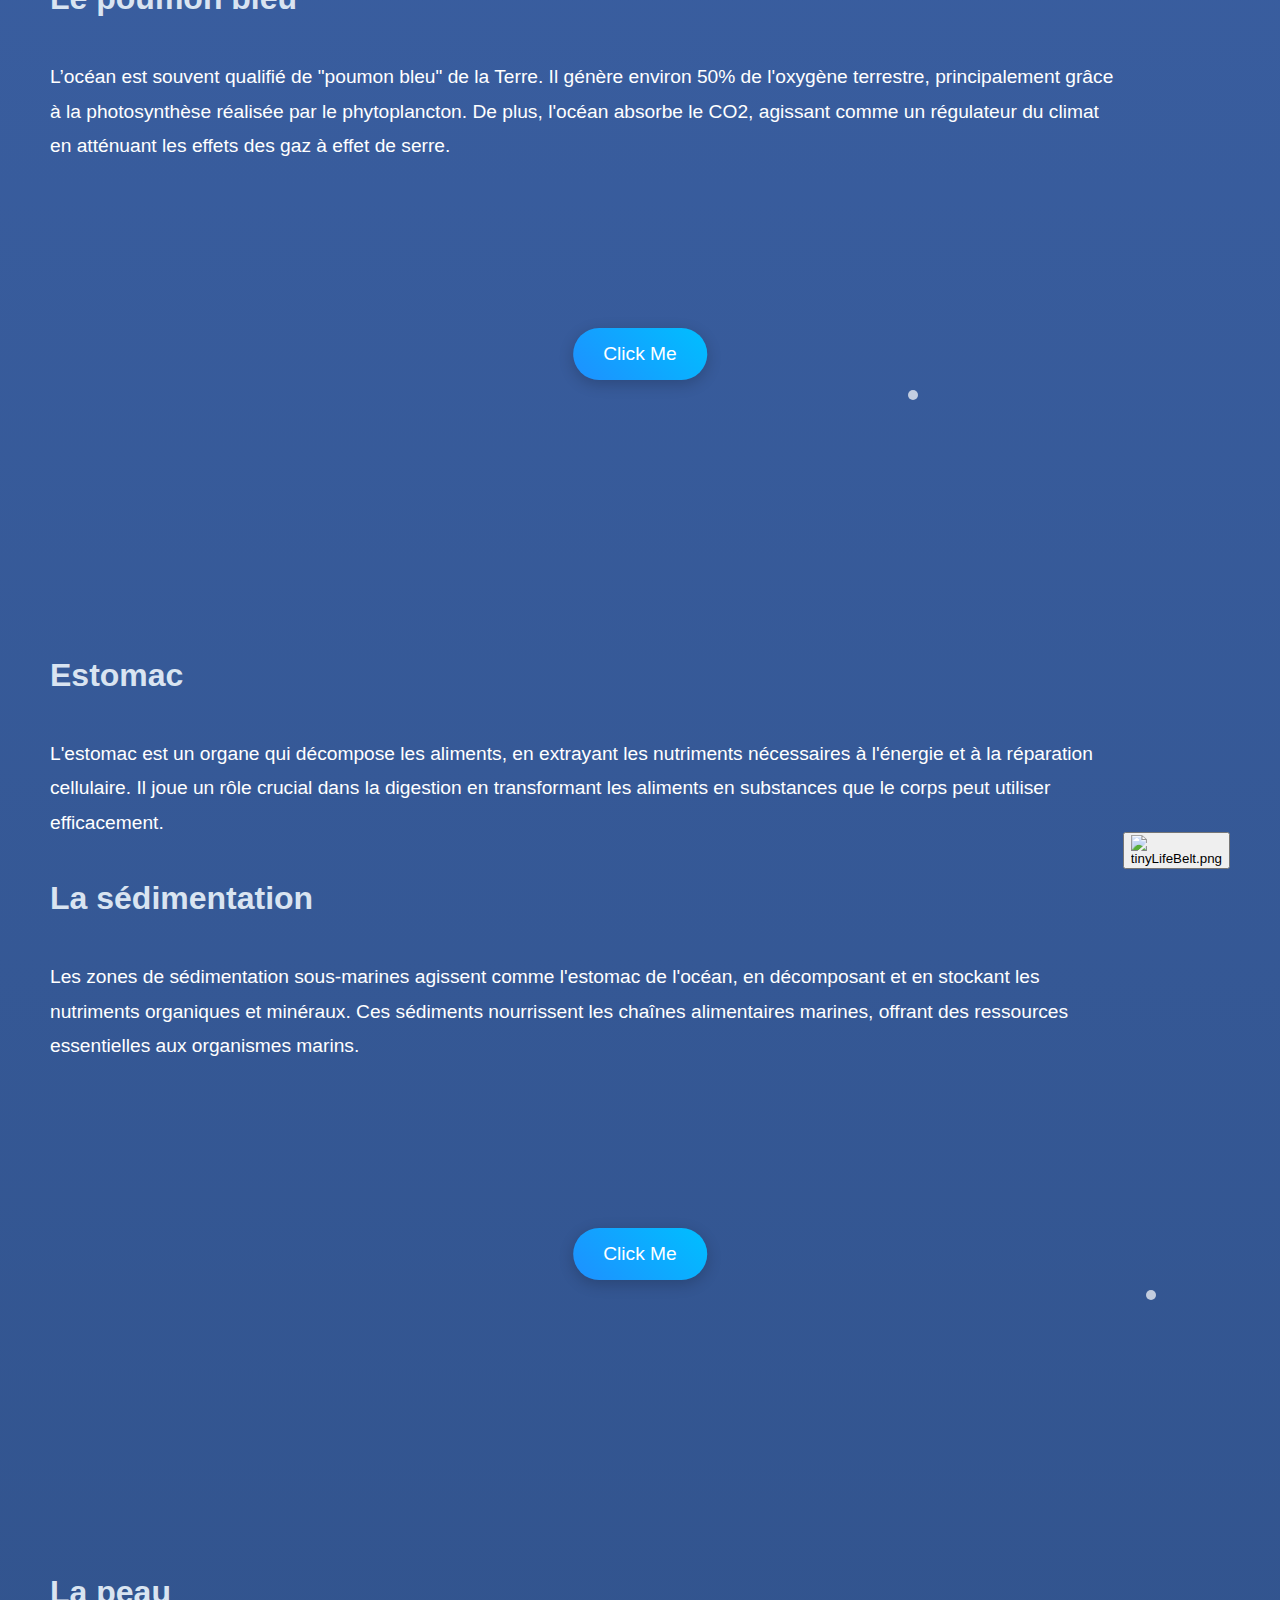
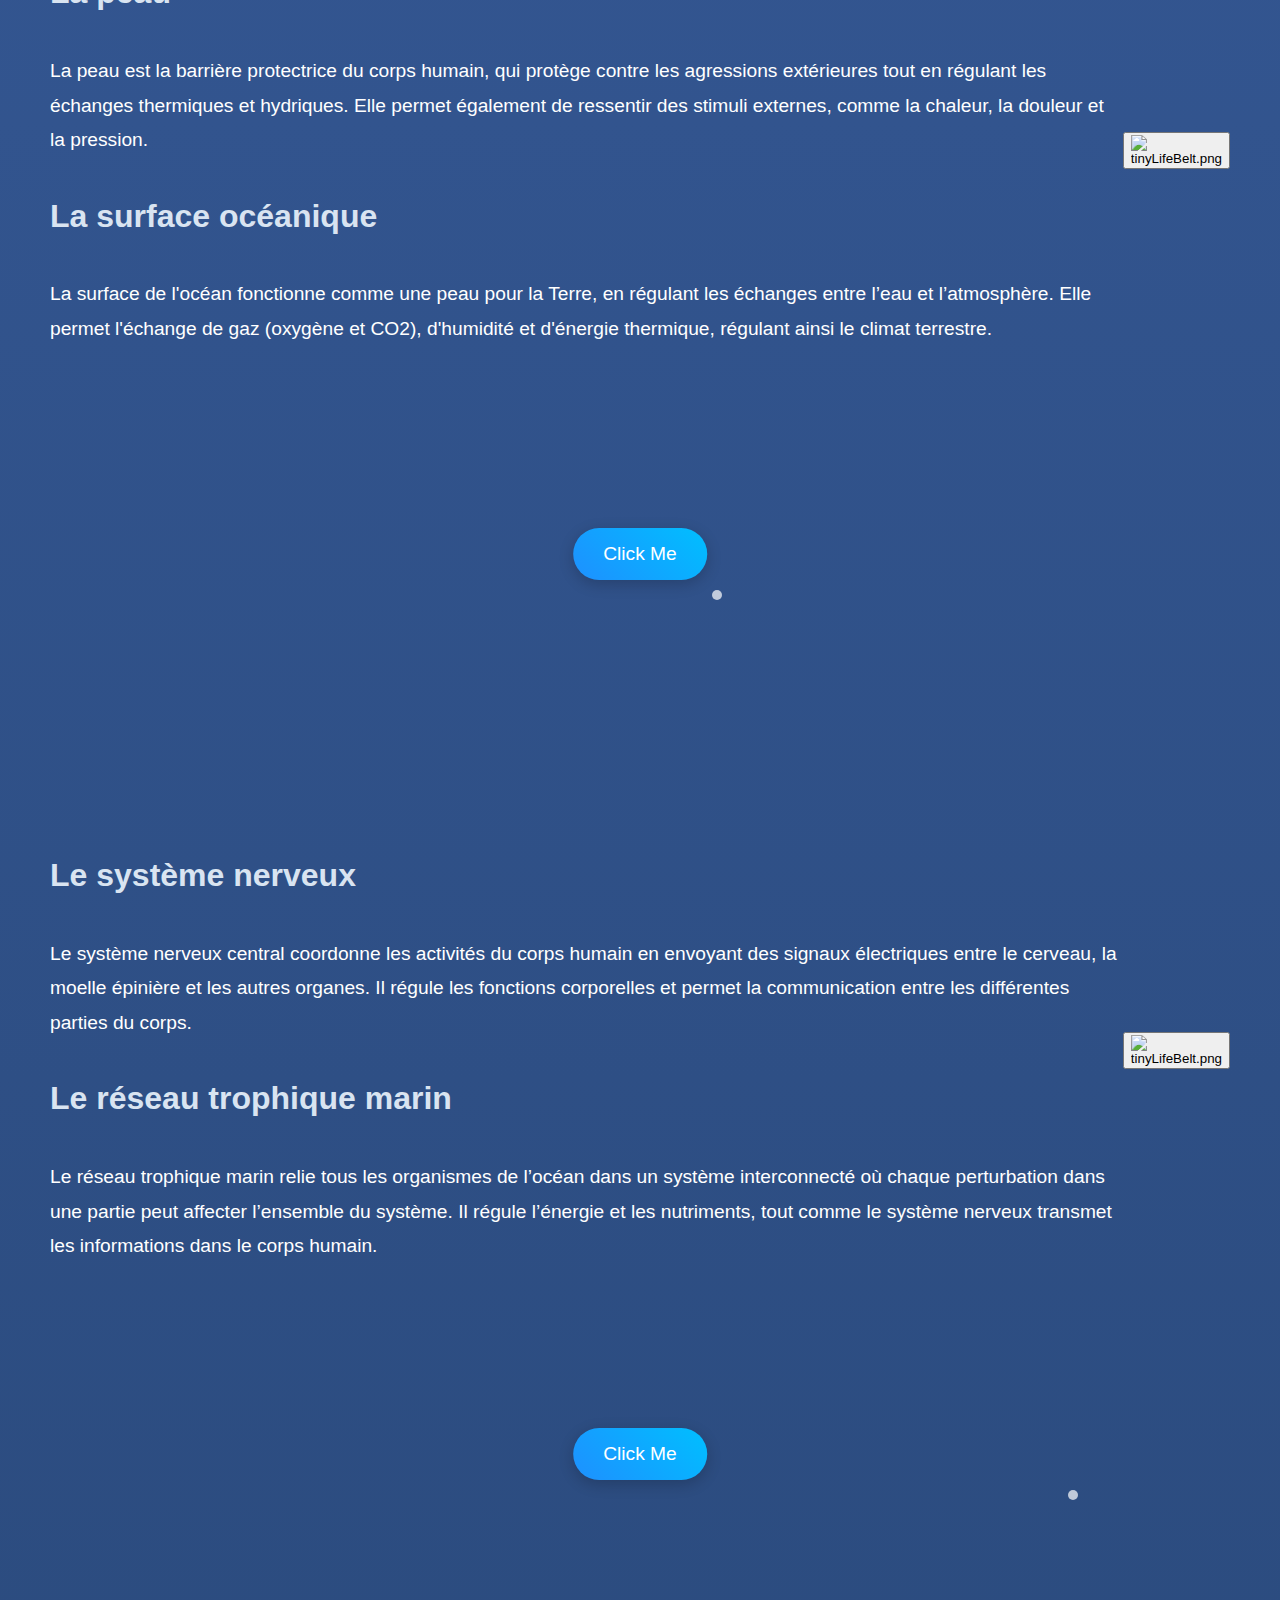
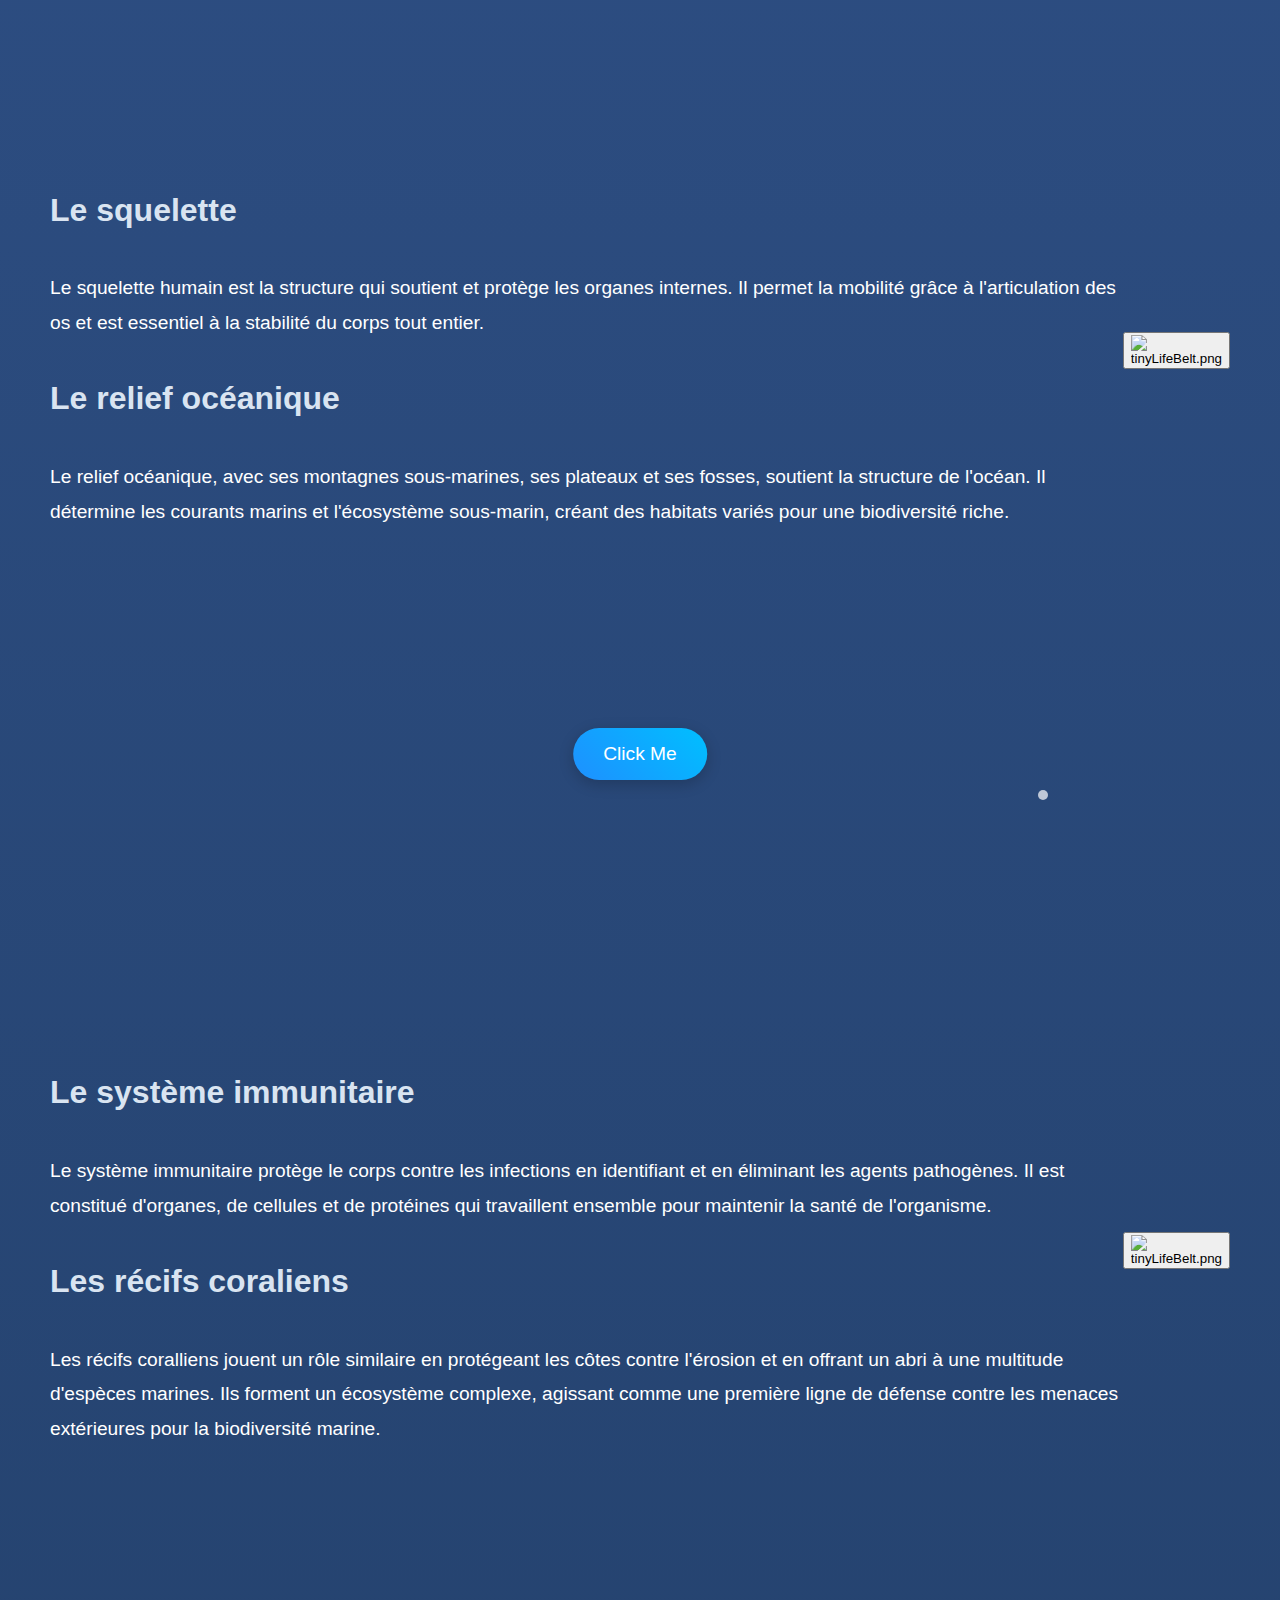
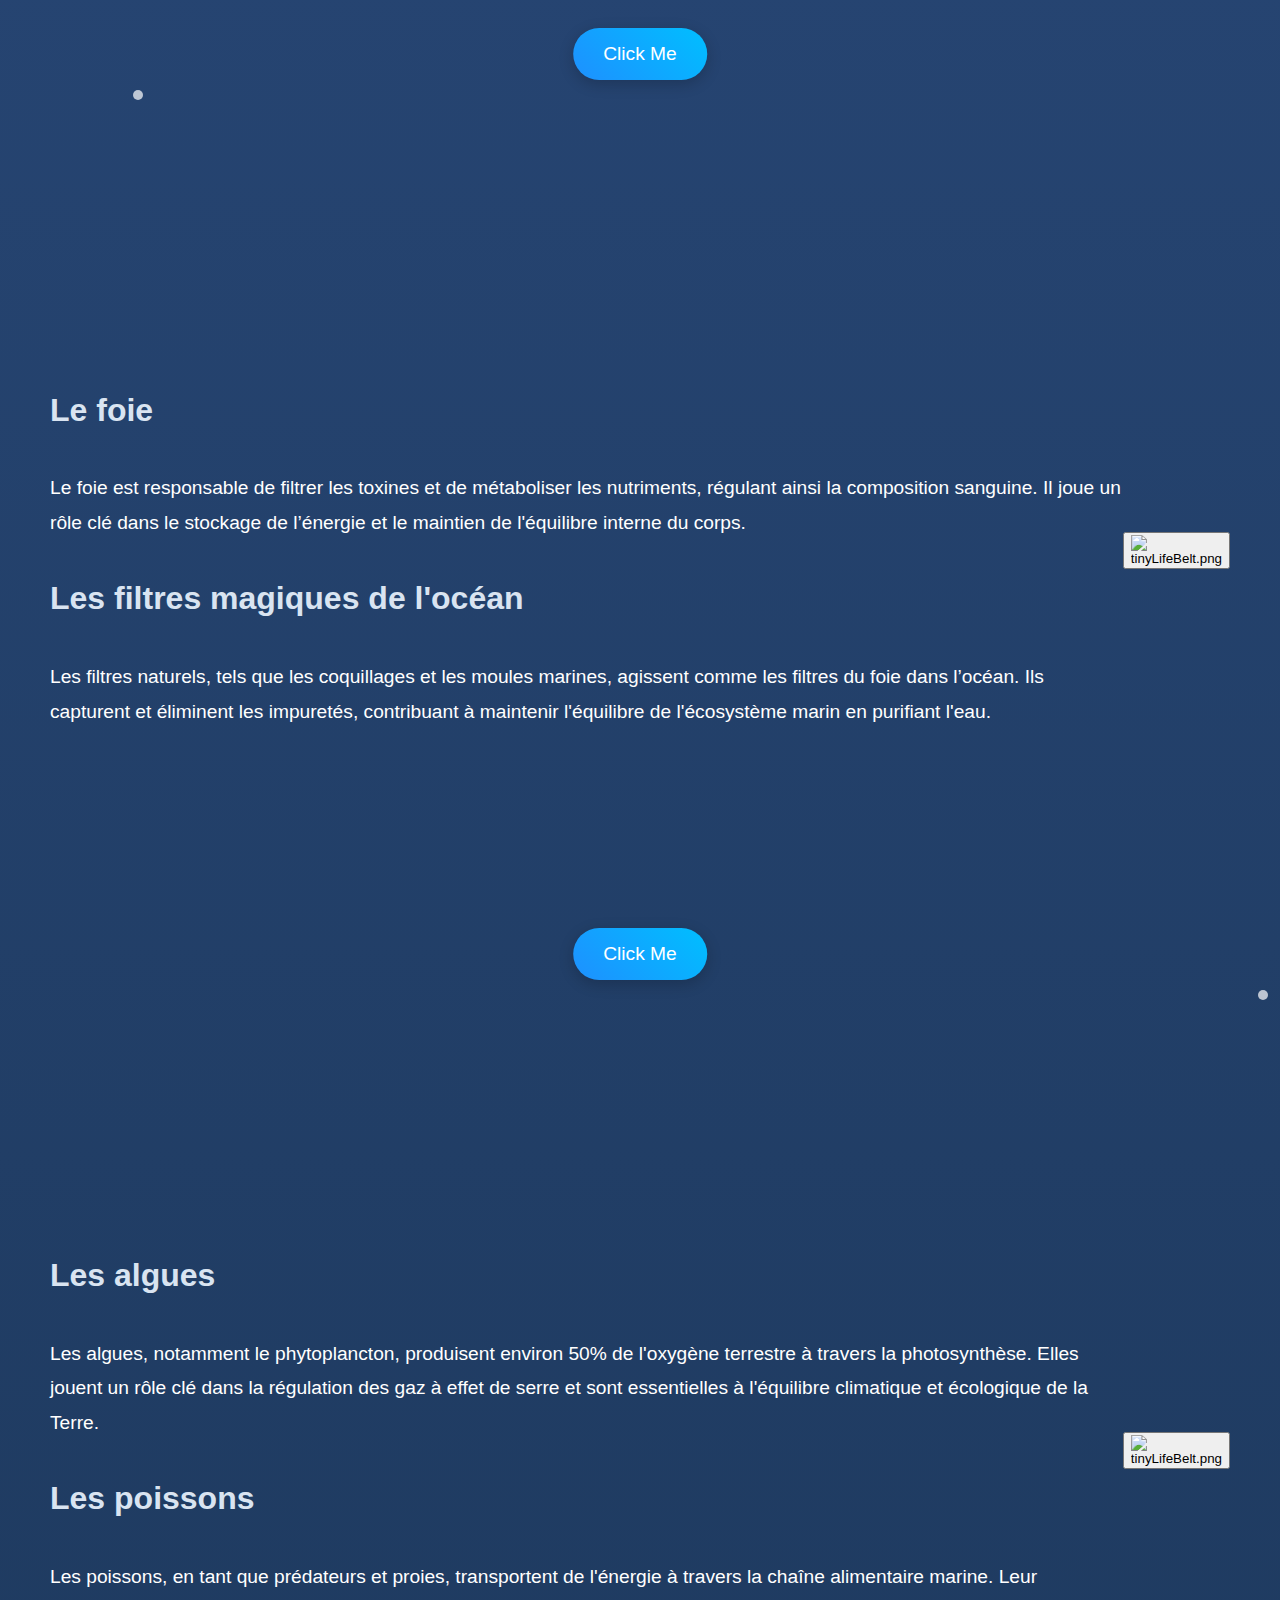
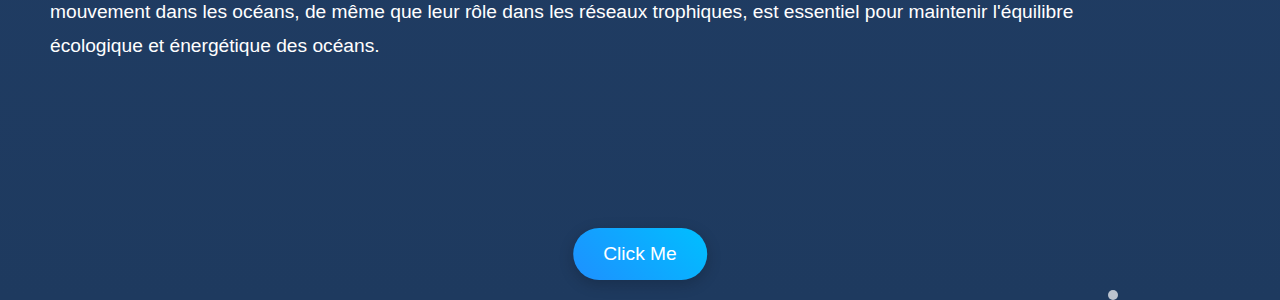
==== commit 28942536: "viktoooooorr" ====
--- a/index.html
+++ b/index.html
@@ -11,13 +11,20 @@
 </head>
 
 <body>
+
+<audio id="randomAudio" src="MessM0seav2/audio/viktor.mp3"></audio>
+
 <section id="oceanView" class="ocean-view">
     <!-- Texte central sur la vue initiale -->
     <div class="content">
+        <h2>Immersion Océanique</h2>
+        <p>Plongez dans les profondeurs de l'océan et découvrez un monde sous-marin fascinant.
+            Explorez les différentes couches de l'océan et rencontrez des créatures marines étonnantes.
+            Préparez-vous à vivre une aventure inoubliable dans les profondeurs de l'océan.</p>
     </div>
     <div class="ocean-surface-text">
         <h1>Explorez les Profondeurs de l'Océan</h1>
-        <p>Cliquez sur la mouette pour commencer</p>
+        <p>Commencez votre voyage depuis la surface.</p>
     </div>
 
     <!-- Effets de vagues -->
@@ -49,7 +56,7 @@
         </div>
         <div class="bubble-container"></div>
         <button class="boutonLifeBelt" onclick="scrollToTop()">
-            <img src="MessM0seav2/img/zemzem.png" alt="tinyLifeBelt.png">
+            <img src="MessM0seav2/img/tinyLifeBelt.png" alt="tinyLifeBelt.png">
         </button>
 
         <button id="bottom1Button" onclick="scrollToSection('layer2')">Click Me
@@ -82,7 +89,7 @@
         </div>
 
         <button class="boutonLifeBelt" onclick="scrollToTop()">
-            <img src="MessM0seav2/img/zemzem.png" alt="tinyLifeBelt.png">
+            <img src="MessM0seav2/img/tinyLifeBelt.png" alt="tinyLifeBelt.png">
         </button>
         <div class="bubble-container"></div>
         <button id="bottom2Button" onclick="scrollToSection('layer3')">Click Me
@@ -106,7 +113,7 @@
         </div>
         <div class="bubble-container"></div>
         <button class="boutonLifeBelt" onclick="scrollToTop()">
-            <img src="MessM0seav2/img/zemzem.png" alt="tinyLifeBelt.png">
+            <img src="MessM0seav2/img/tinyLifeBelt.png" alt="tinyLifeBelt.png">
         </button>
 
         <button id="bottom3Button" onclick="scrollToSection('layer4')">Click Me
@@ -160,7 +167,7 @@
         </div>
         <div class="bubble-container"></div>
         <button class="boutonLifeBelt" onclick="scrollToTop()">
-            <img src="MessM0seav2/img/zemzem.png" alt="tinyLifeBelt.png">
+            <img src="MessM0seav2/img/tinyLifeBelt.png" alt="tinyLifeBelt.png">
         </button>
         <button id="bottom4Button" onclick="scrollToSection('layer5')">Click Me
         </button>
@@ -184,7 +191,7 @@
         </div>
         <div class="bubble-container"></div>
         <button class="boutonLifeBelt" onclick="scrollToTop()">
-            <img src="MessM0seav2/img/zemzem.png" alt="tinyLifeBelt.png">
+            <img src="MessM0seav2/img/tinyLifeBelt.png" alt="tinyLifeBelt.png">
         </button>
         <button id="bottom5Button" onclick="scrollToSection('layer6')">Click Me
         </button>
@@ -206,7 +213,7 @@
         </div>
         <div class="bubble-container"></div>
         <button class="boutonLifeBelt" onclick="scrollToTop()">
-            <img src="MessM0seav2/img/zemzem.png" alt="tinyLifeBelt.png">
+            <img src="MessM0seav2/img/tinyLifeBelt.png" alt="tinyLifeBelt.png">
         </button>
         <button id="bottom6Button" onclick="scrollToSection('layer7')">Click Me
         </button>
@@ -228,7 +235,7 @@
         </div>
         <div class="bubble-container"></div>
         <button class="boutonLifeBelt" onclick="scrollToTop()">
-            <img src="MessM0seav2/img/zemzem.png" alt="tinyLifeBelt.png">
+            <img src="MessM0seav2/img/tinyLifeBelt.png" alt="tinyLifeBelt.png">
         </button>
         <button id="bottom7Button" onclick="scrollToSection('layer8')">Click Me
         </button>
@@ -251,7 +258,7 @@
         </div>
         <div class="bubble-container"></div>
         <button class="boutonLifeBelt" onclick="scrollToTop()">
-            <img src="MessM0seav2/img/zemzem.png" alt="tinyLifeBelt.png">
+            <img src="MessM0seav2/img/tinyLifeBelt.png" alt="tinyLifeBelt.png">
         </button>
         <button id="bottom8Button" onclick="scrollToSection('layer9')">Click Me
         </button>
@@ -272,7 +279,7 @@
         </div>
         <div class="bubble-container"></div>
         <button class="boutonLifeBelt" onclick="scrollToTop()">
-            <img src="MessM0seav2/img/zemzem.png" alt="tinyLifeBelt.png">
+            <img src="MessM0seav2/img/tinyLifeBelt.png" alt="tinyLifeBelt.png">
         </button>
         <button id="bottom9Button" onclick="scrollToSection('layer10')">Click Me
         </button>
@@ -293,7 +300,7 @@
         </div>
         <div class="bubble-container"></div>
         <button class="boutonLifeBelt" onclick="scrollToTop()">
-            <img src="MessM0seav2/img/zemzem.png" alt="tinyLifeBelt.png">
+            <img src="MessM0seav2/img/tinyLifeBelt.png" alt="tinyLifeBelt.png">
         </button>
         <button id="bottom10Button" onclick="scrollToSection('layer11')">Click Me
         </button>
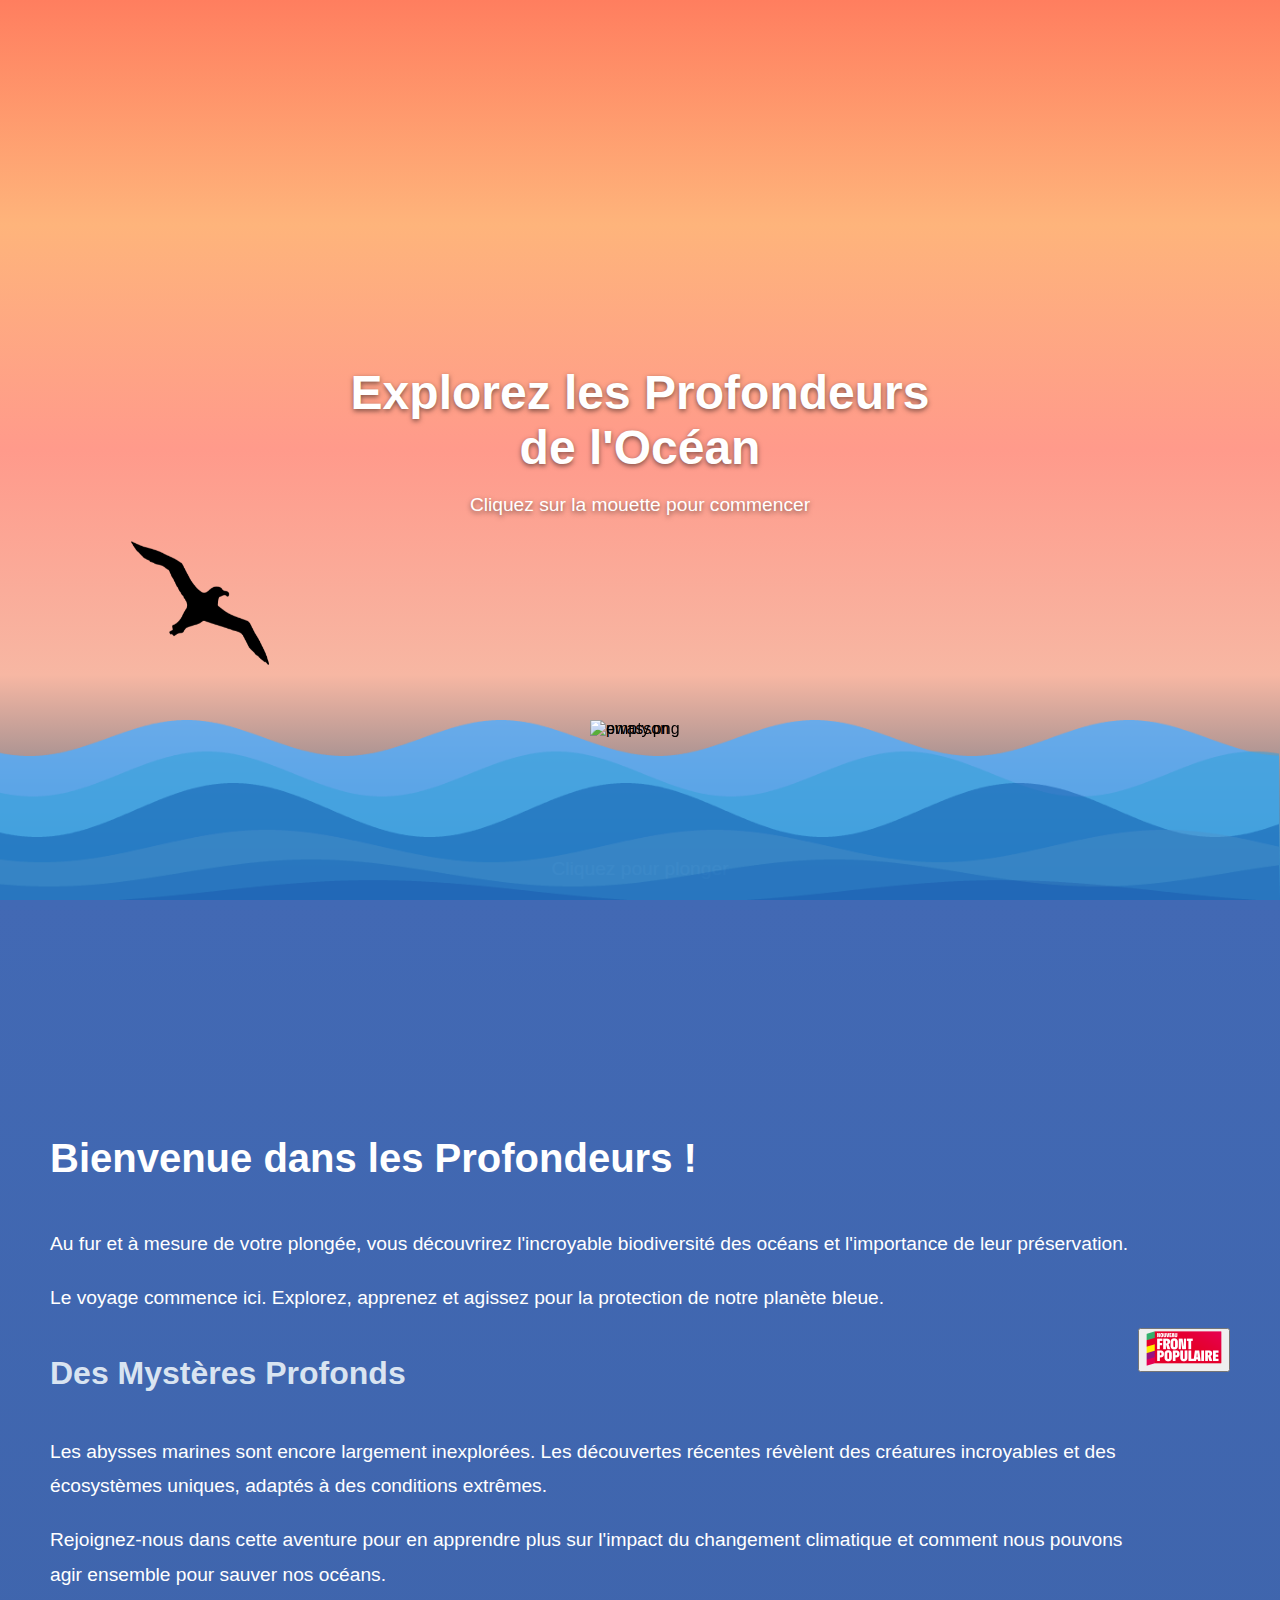
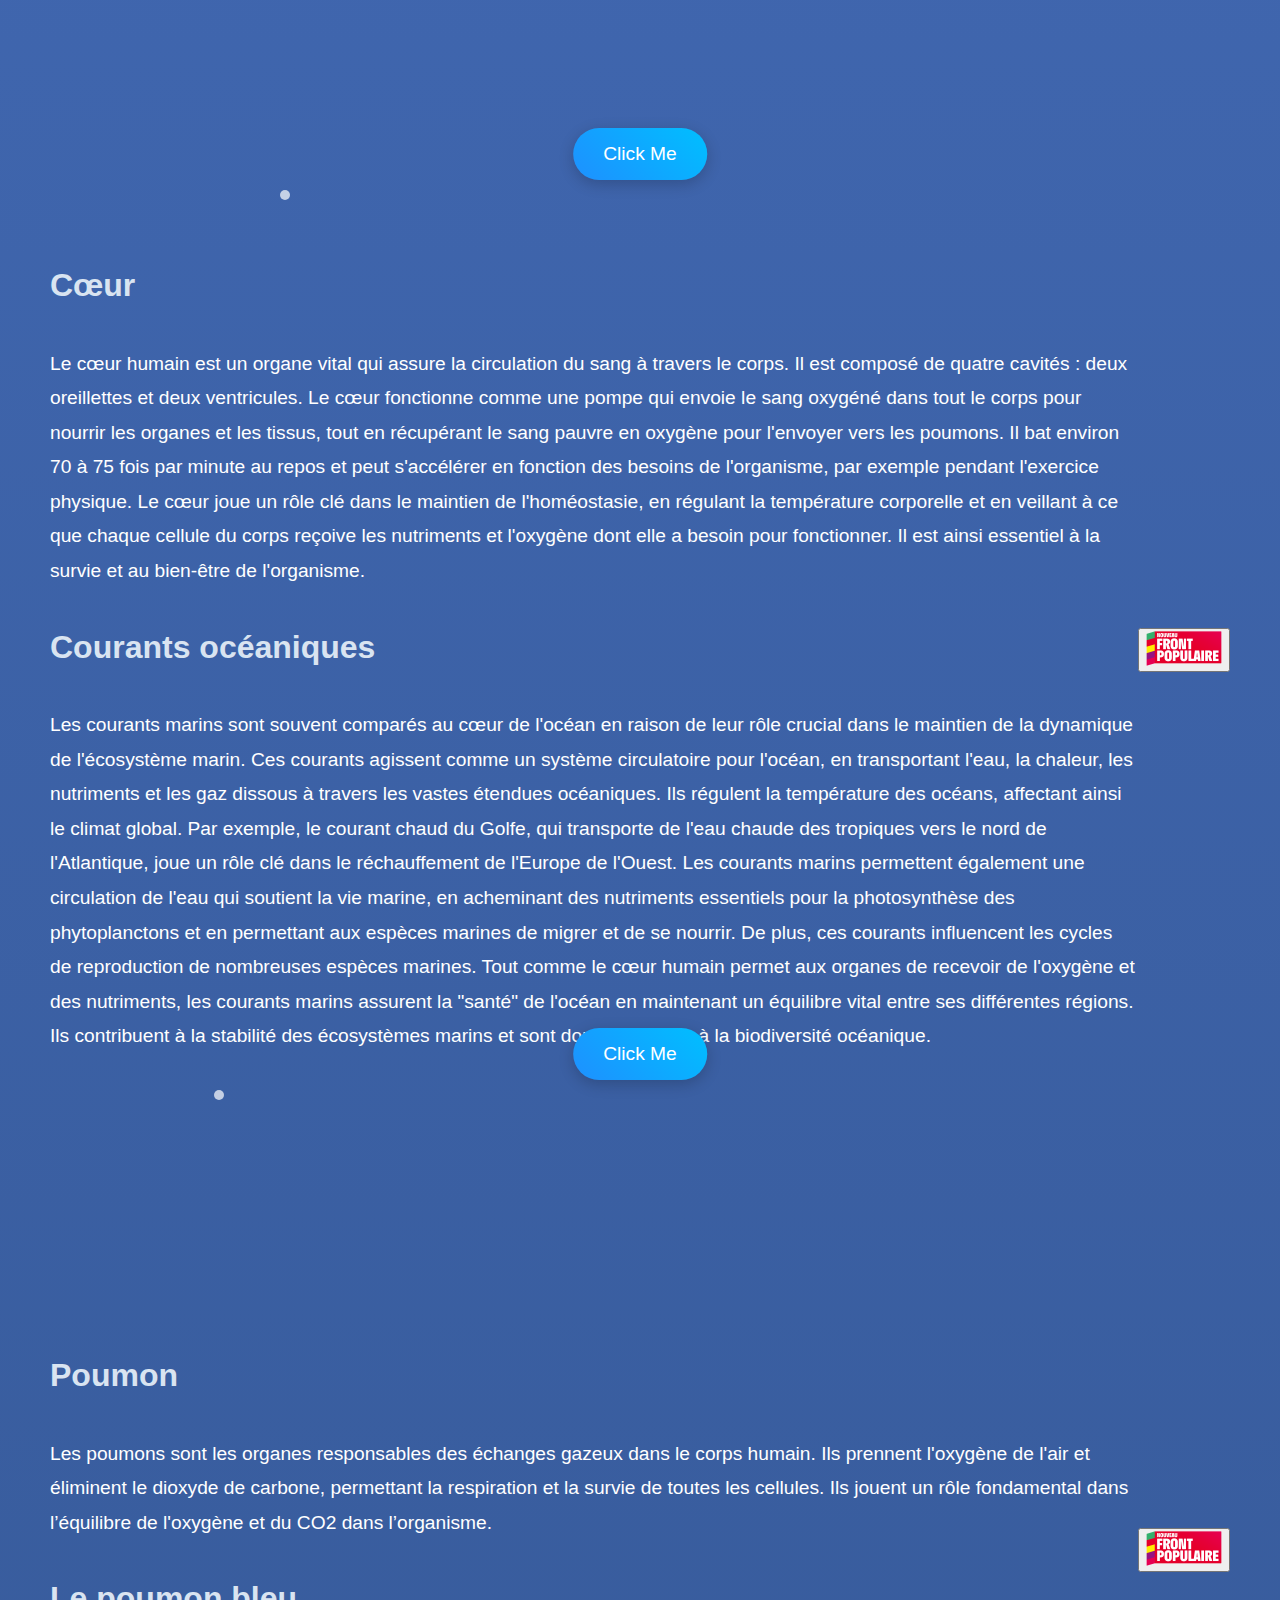
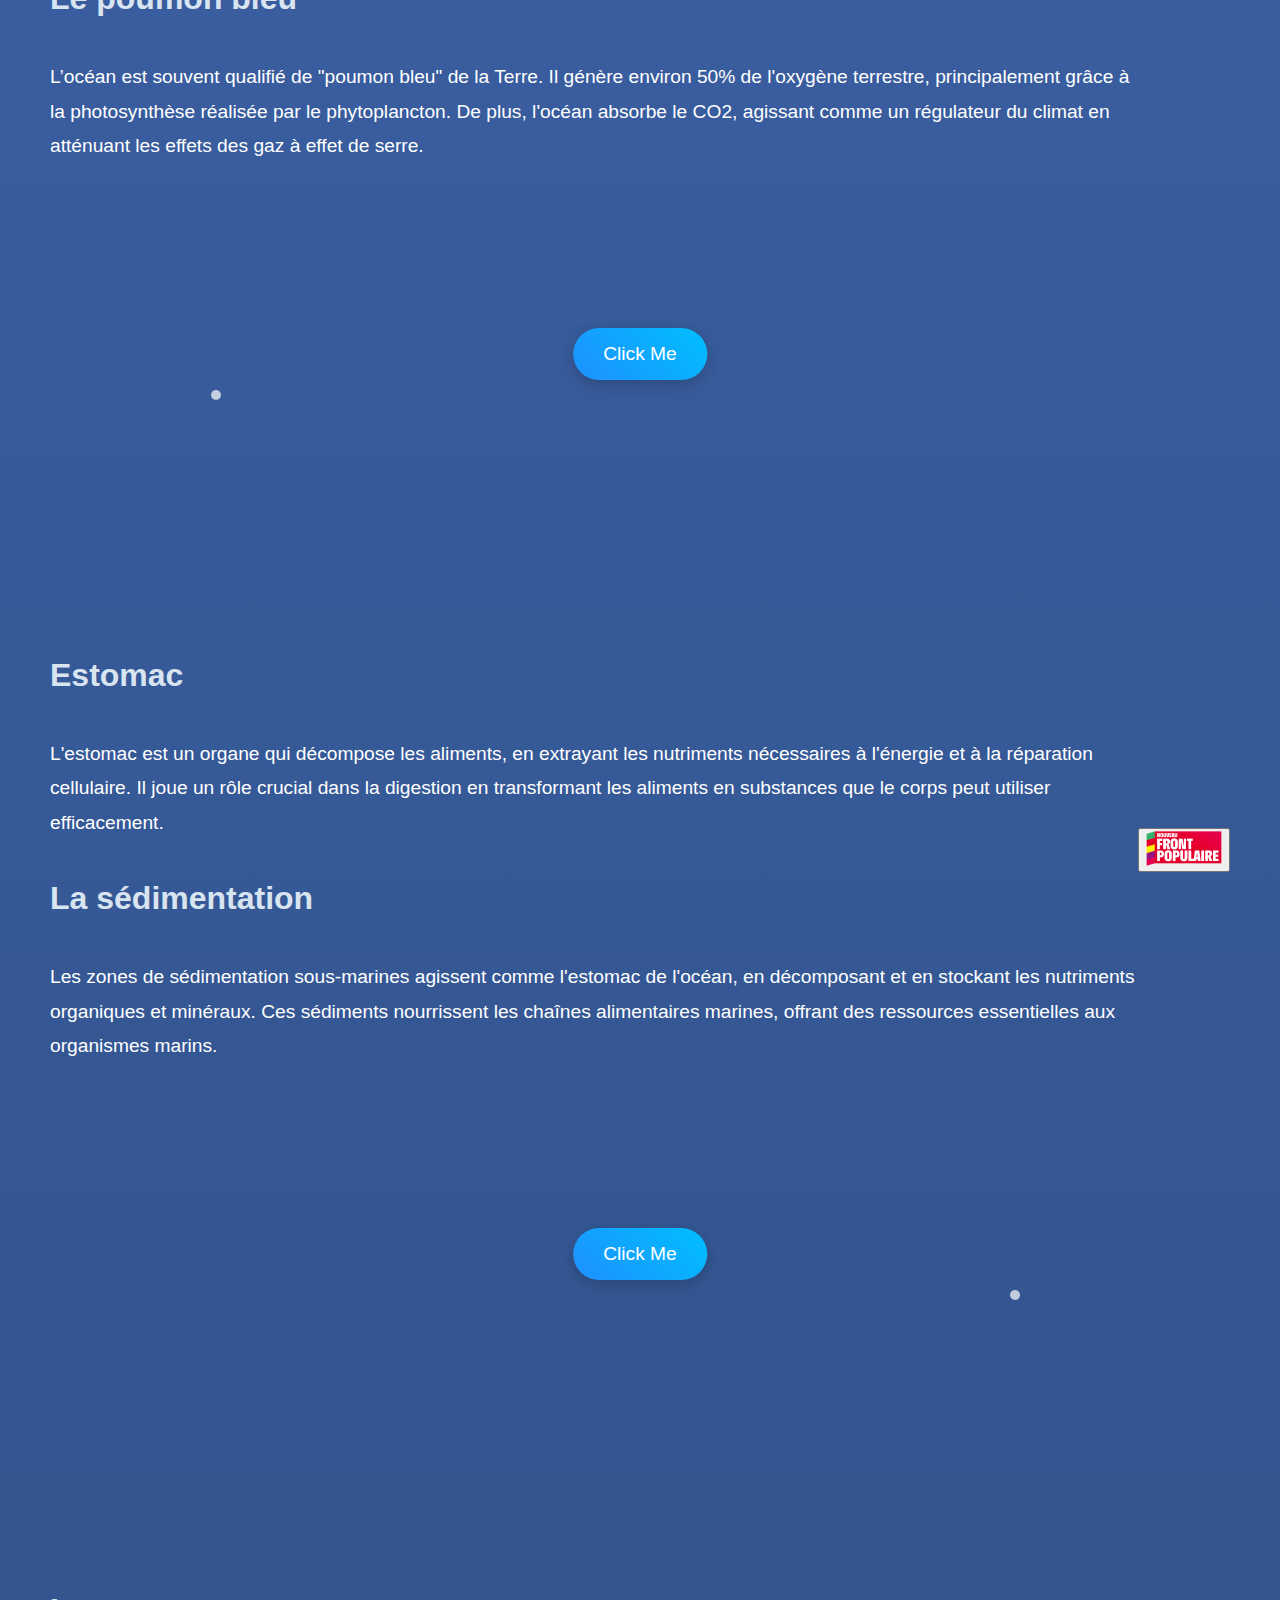
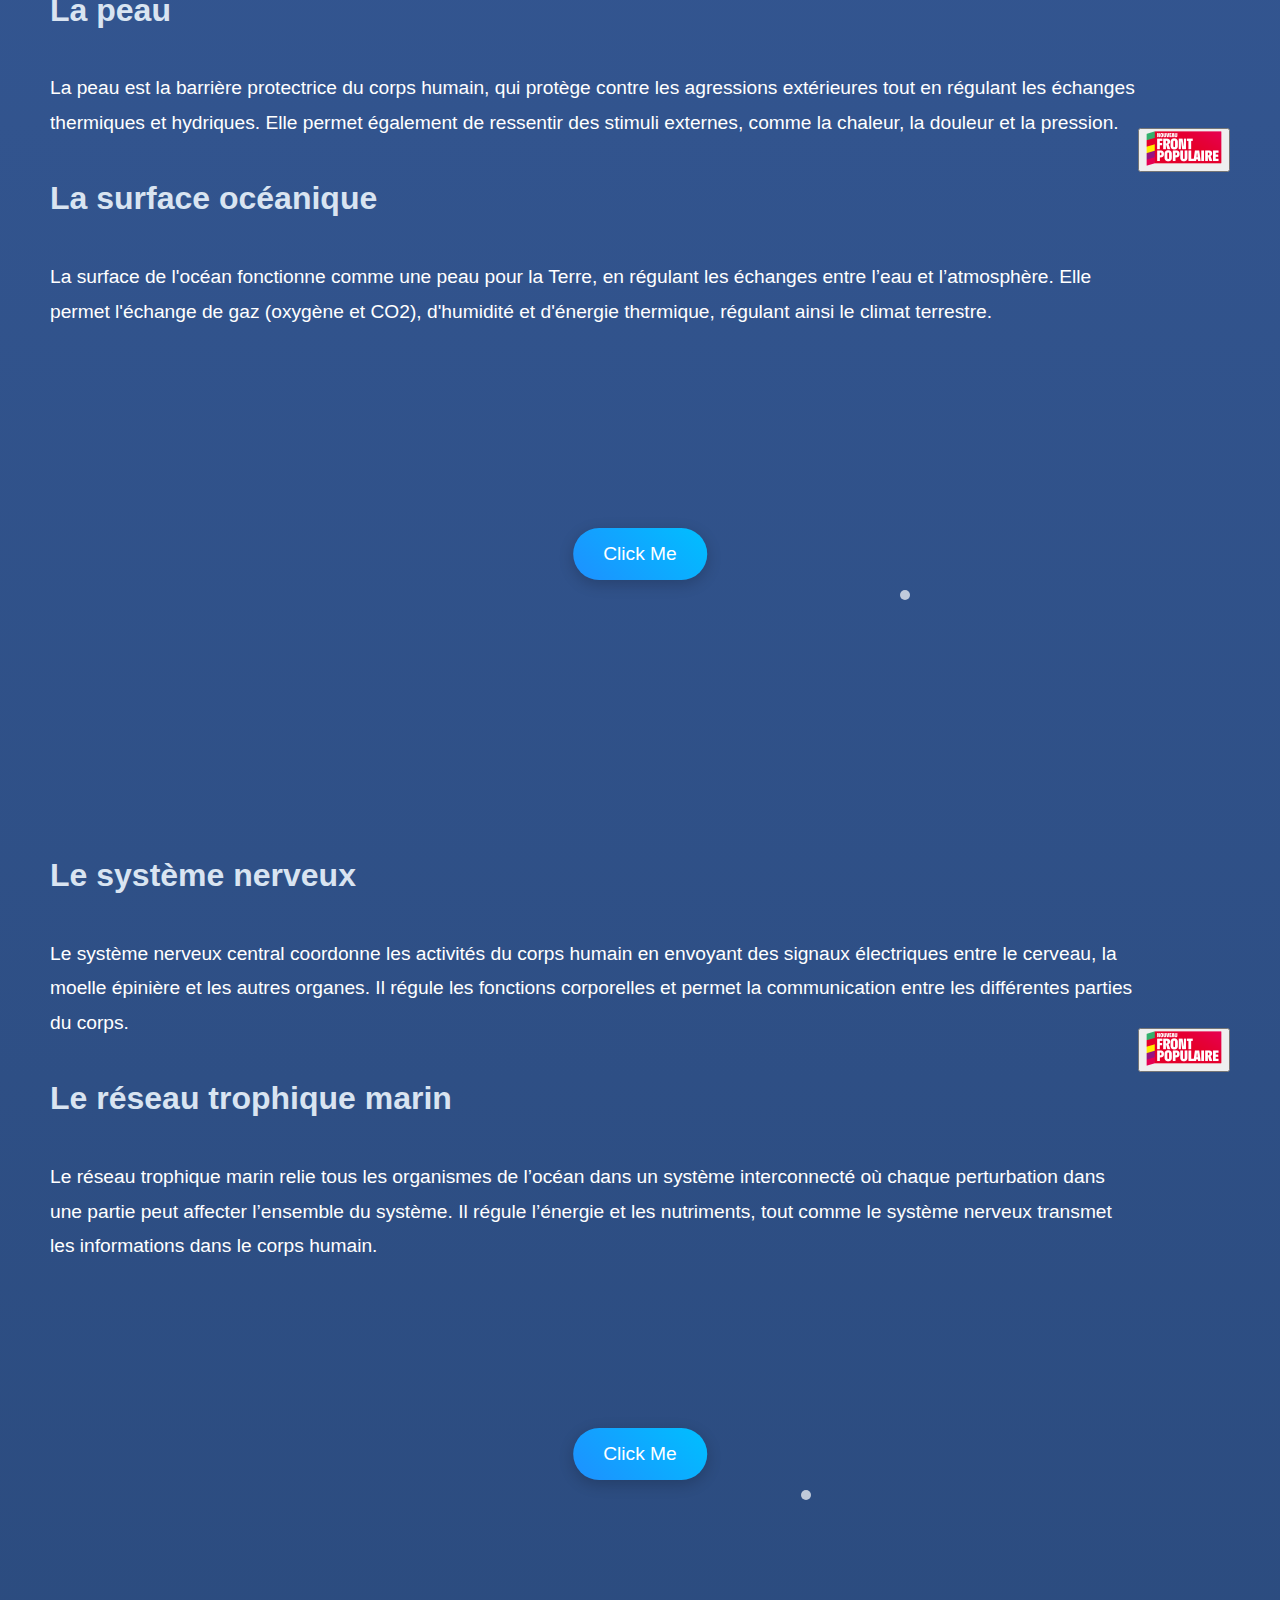
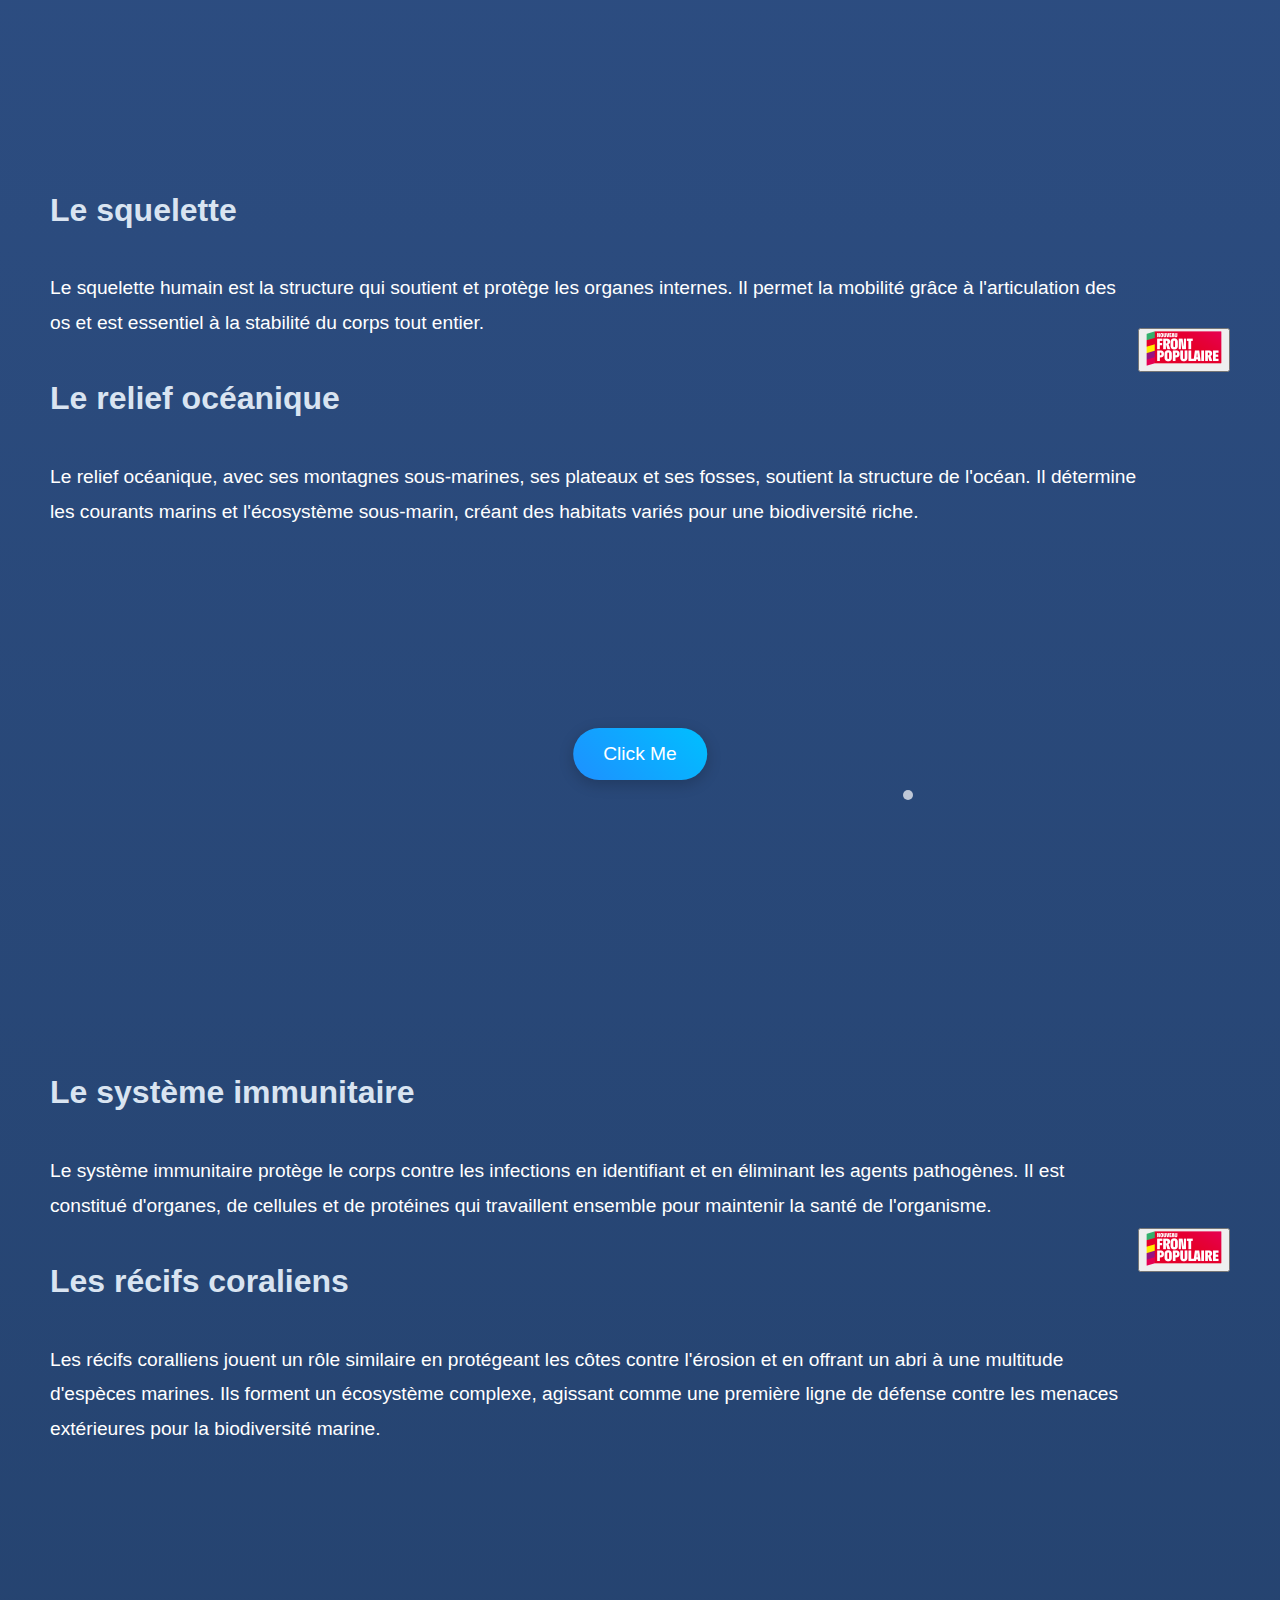
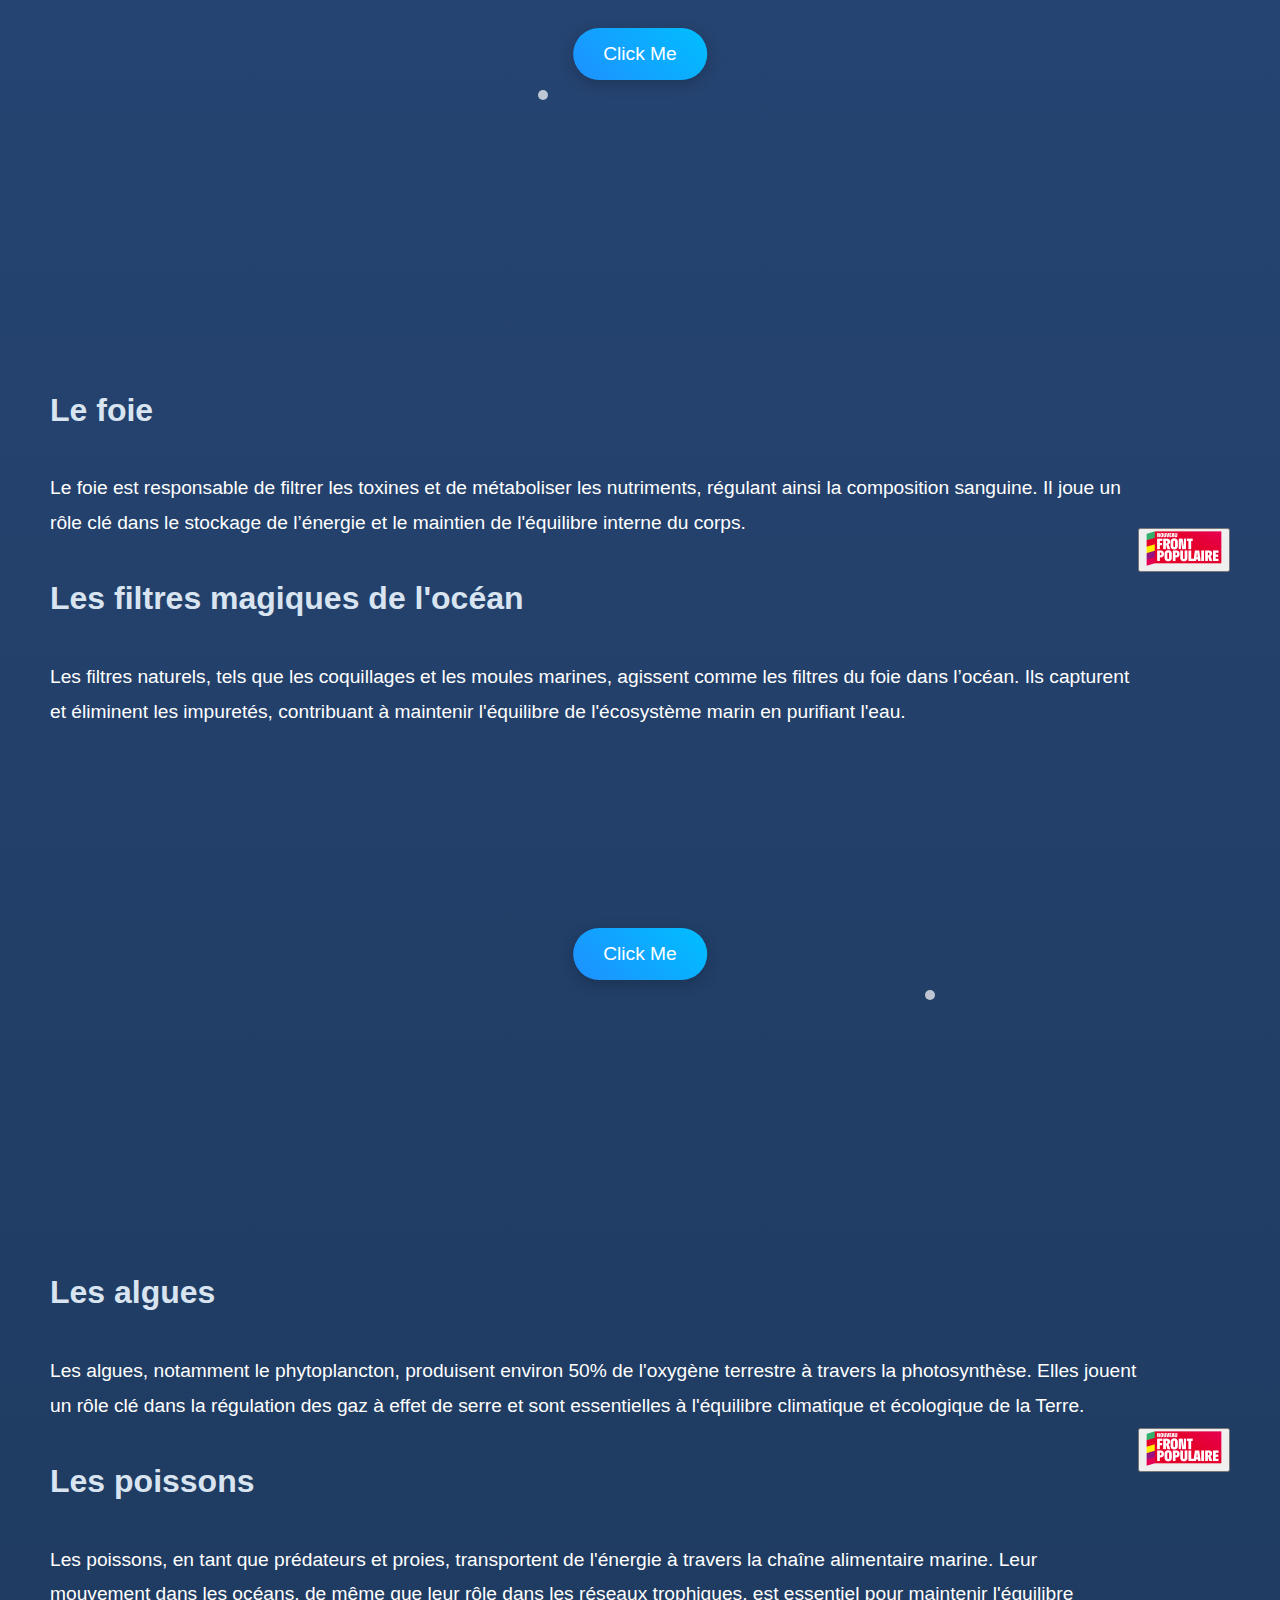
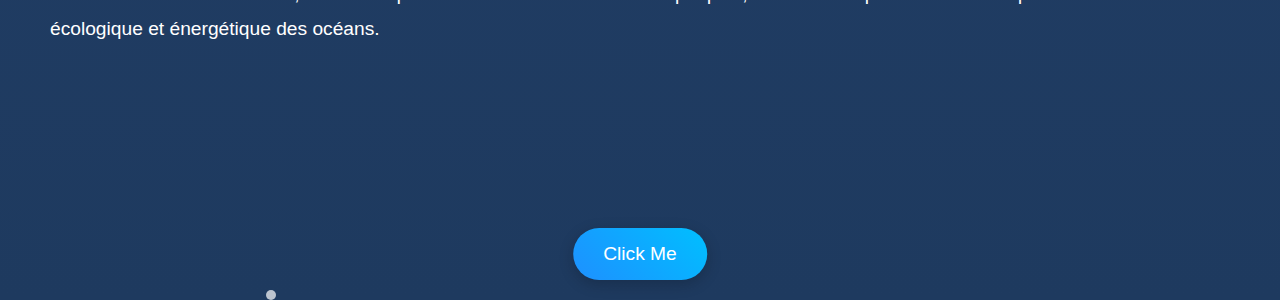
==== commit 19c4db80: "Merge remote-tracking branch 'origin/main'" ====
--- a/index.html
+++ b/index.html
@@ -17,14 +17,10 @@
 <section id="oceanView" class="ocean-view">
     <!-- Texte central sur la vue initiale -->
     <div class="content">
-        <h2>Immersion Océanique</h2>
-        <p>Plongez dans les profondeurs de l'océan et découvrez un monde sous-marin fascinant.
-            Explorez les différentes couches de l'océan et rencontrez des créatures marines étonnantes.
-            Préparez-vous à vivre une aventure inoubliable dans les profondeurs de l'océan.</p>
     </div>
     <div class="ocean-surface-text">
         <h1>Explorez les Profondeurs de l'Océan</h1>
-        <p>Commencez votre voyage depuis la surface.</p>
+        <p>Cliquez sur la mouette pour commencer</p>
     </div>
 
     <!-- Effets de vagues -->
@@ -56,7 +52,7 @@
         </div>
         <div class="bubble-container"></div>
         <button class="boutonLifeBelt" onclick="scrollToTop()">
-            <img src="MessM0seav2/img/tinyLifeBelt.png" alt="tinyLifeBelt.png">
+            <img src="MessM0seav2/img/zemzem.png" alt="tinyLifeBelt.png">
         </button>
 
         <button id="bottom1Button" onclick="scrollToSection('layer2')">Click Me
@@ -89,7 +85,7 @@
         </div>
 
         <button class="boutonLifeBelt" onclick="scrollToTop()">
-            <img src="MessM0seav2/img/tinyLifeBelt.png" alt="tinyLifeBelt.png">
+            <img src="MessM0seav2/img/zemzem.png" alt="tinyLifeBelt.png">
         </button>
         <div class="bubble-container"></div>
         <button id="bottom2Button" onclick="scrollToSection('layer3')">Click Me
@@ -113,7 +109,7 @@
         </div>
         <div class="bubble-container"></div>
         <button class="boutonLifeBelt" onclick="scrollToTop()">
-            <img src="MessM0seav2/img/tinyLifeBelt.png" alt="tinyLifeBelt.png">
+            <img src="MessM0seav2/img/zemzem.png" alt="tinyLifeBelt.png">
         </button>
 
         <button id="bottom3Button" onclick="scrollToSection('layer4')">Click Me
@@ -167,7 +163,7 @@
         </div>
         <div class="bubble-container"></div>
         <button class="boutonLifeBelt" onclick="scrollToTop()">
-            <img src="MessM0seav2/img/tinyLifeBelt.png" alt="tinyLifeBelt.png">
+            <img src="MessM0seav2/img/zemzem.png" alt="tinyLifeBelt.png">
         </button>
         <button id="bottom4Button" onclick="scrollToSection('layer5')">Click Me
         </button>
@@ -191,7 +187,7 @@
         </div>
         <div class="bubble-container"></div>
         <button class="boutonLifeBelt" onclick="scrollToTop()">
-            <img src="MessM0seav2/img/tinyLifeBelt.png" alt="tinyLifeBelt.png">
+            <img src="MessM0seav2/img/zemzem.png" alt="tinyLifeBelt.png">
         </button>
         <button id="bottom5Button" onclick="scrollToSection('layer6')">Click Me
         </button>
@@ -213,7 +209,7 @@
         </div>
         <div class="bubble-container"></div>
         <button class="boutonLifeBelt" onclick="scrollToTop()">
-            <img src="MessM0seav2/img/tinyLifeBelt.png" alt="tinyLifeBelt.png">
+            <img src="MessM0seav2/img/zemzem.png" alt="tinyLifeBelt.png">
         </button>
         <button id="bottom6Button" onclick="scrollToSection('layer7')">Click Me
         </button>
@@ -235,7 +231,7 @@
         </div>
         <div class="bubble-container"></div>
         <button class="boutonLifeBelt" onclick="scrollToTop()">
-            <img src="MessM0seav2/img/tinyLifeBelt.png" alt="tinyLifeBelt.png">
+            <img src="MessM0seav2/img/zemzem.png" alt="tinyLifeBelt.png">
         </button>
         <button id="bottom7Button" onclick="scrollToSection('layer8')">Click Me
         </button>
@@ -258,7 +254,7 @@
         </div>
         <div class="bubble-container"></div>
         <button class="boutonLifeBelt" onclick="scrollToTop()">
-            <img src="MessM0seav2/img/tinyLifeBelt.png" alt="tinyLifeBelt.png">
+            <img src="MessM0seav2/img/zemzem.png" alt="tinyLifeBelt.png">
         </button>
         <button id="bottom8Button" onclick="scrollToSection('layer9')">Click Me
         </button>
@@ -279,7 +275,7 @@
         </div>
         <div class="bubble-container"></div>
         <button class="boutonLifeBelt" onclick="scrollToTop()">
-            <img src="MessM0seav2/img/tinyLifeBelt.png" alt="tinyLifeBelt.png">
+            <img src="MessM0seav2/img/zemzem.png" alt="tinyLifeBelt.png">
         </button>
         <button id="bottom9Button" onclick="scrollToSection('layer10')">Click Me
         </button>
@@ -300,7 +296,7 @@
         </div>
         <div class="bubble-container"></div>
         <button class="boutonLifeBelt" onclick="scrollToTop()">
-            <img src="MessM0seav2/img/tinyLifeBelt.png" alt="tinyLifeBelt.png">
+            <img src="MessM0seav2/img/zemzem.png" alt="tinyLifeBelt.png">
         </button>
         <button id="bottom10Button" onclick="scrollToSection('layer11')">Click Me
         </button>
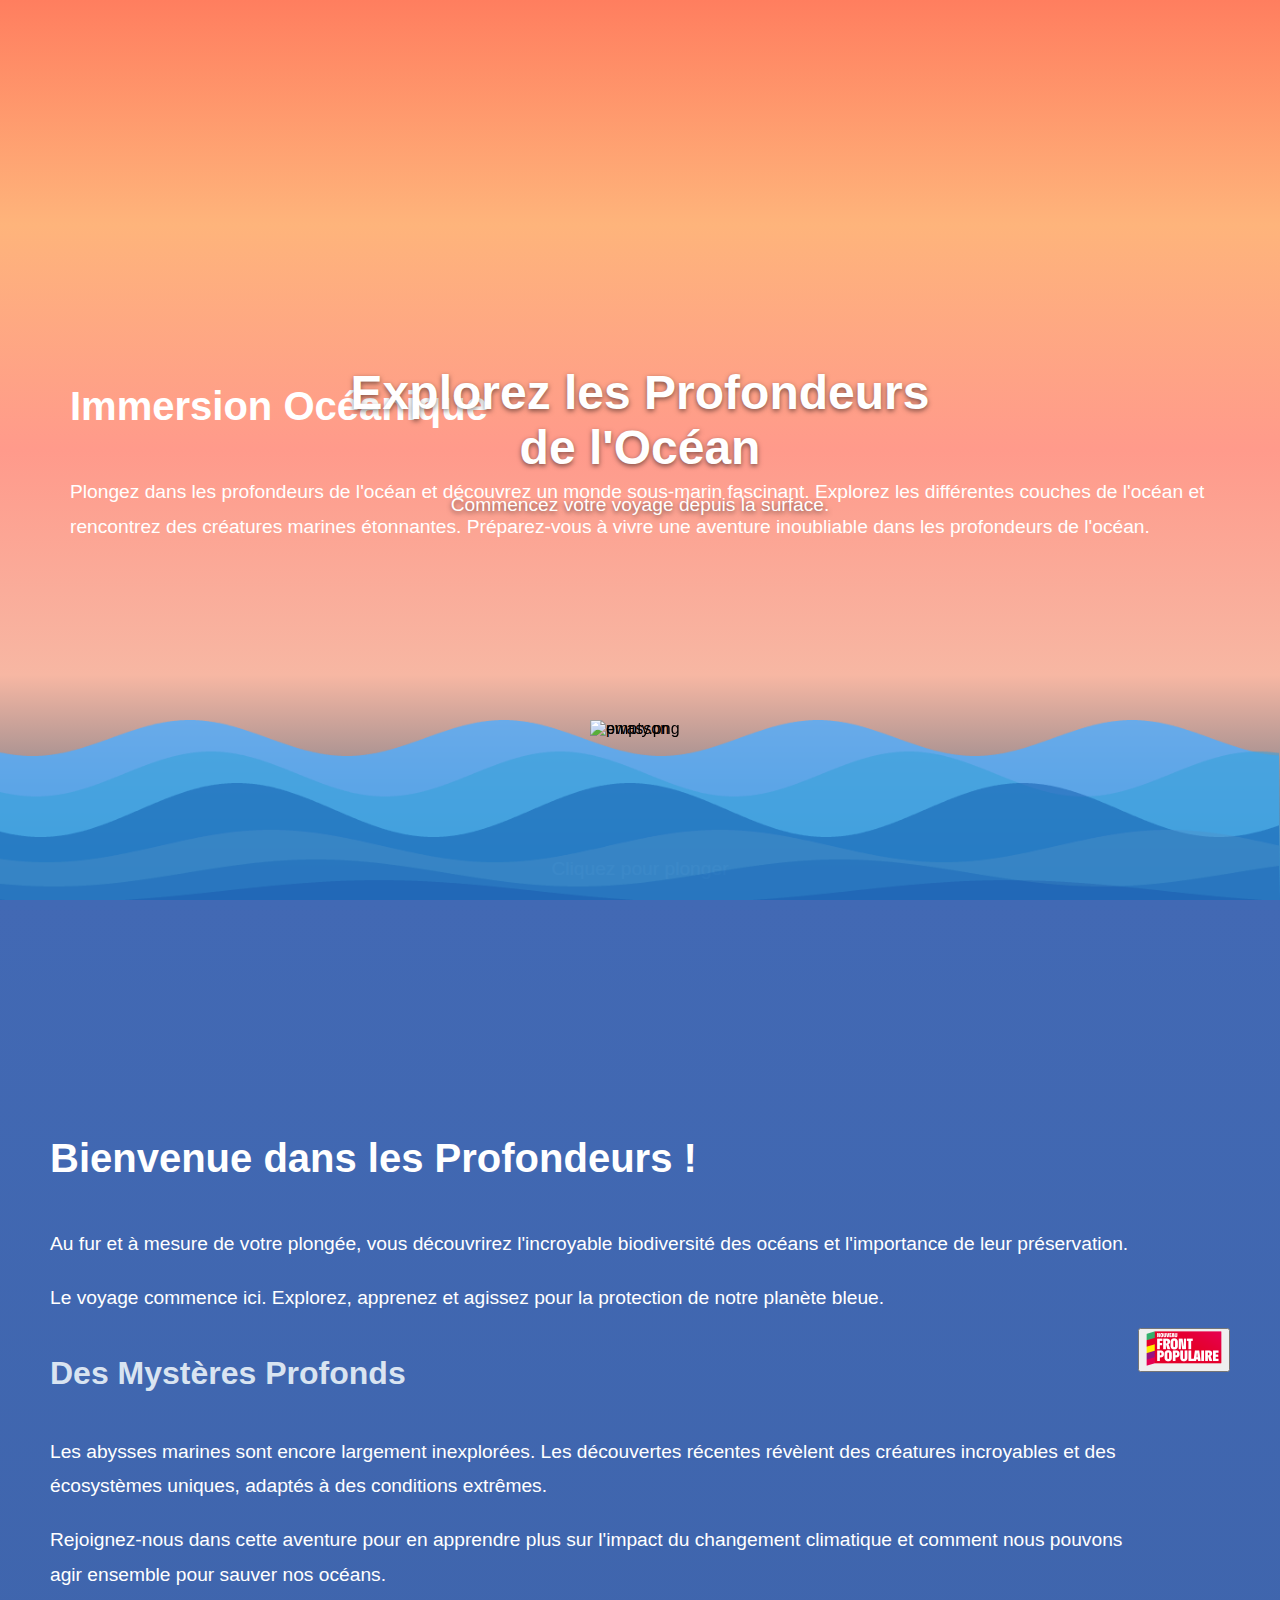
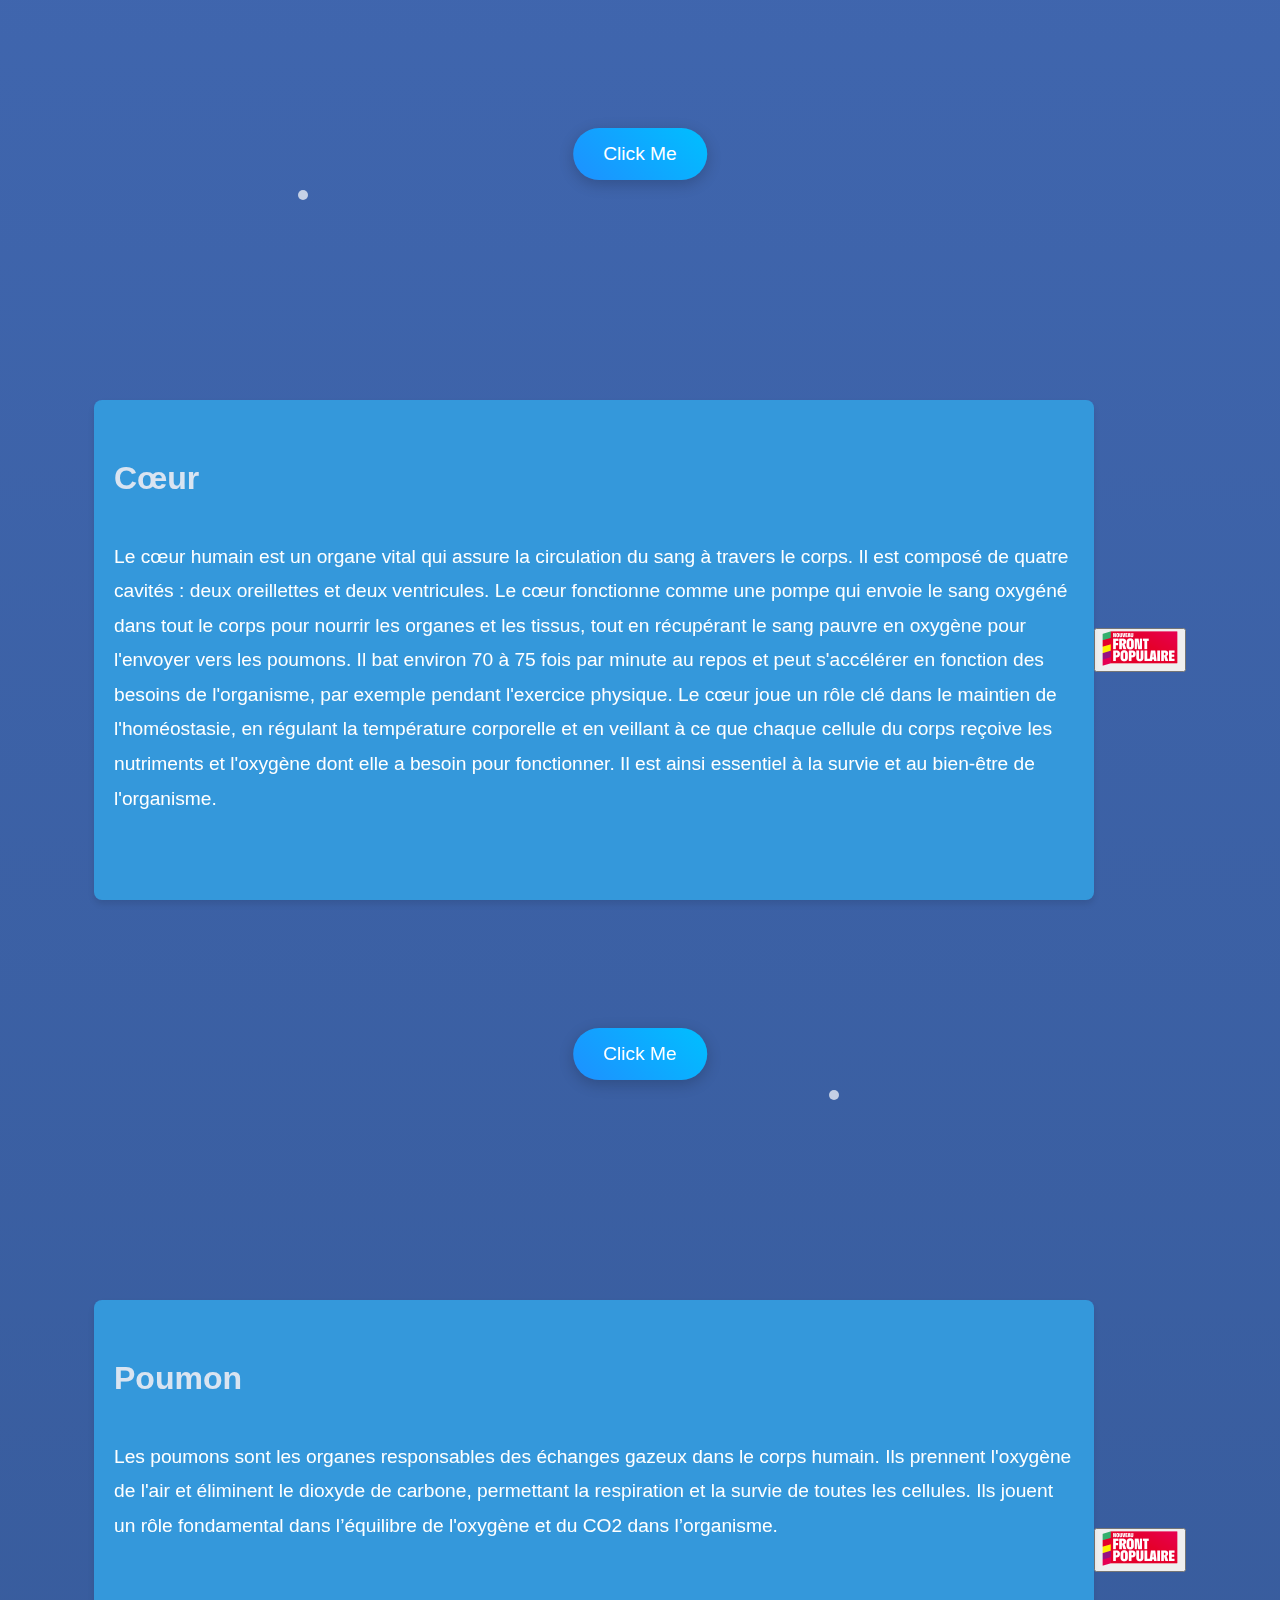
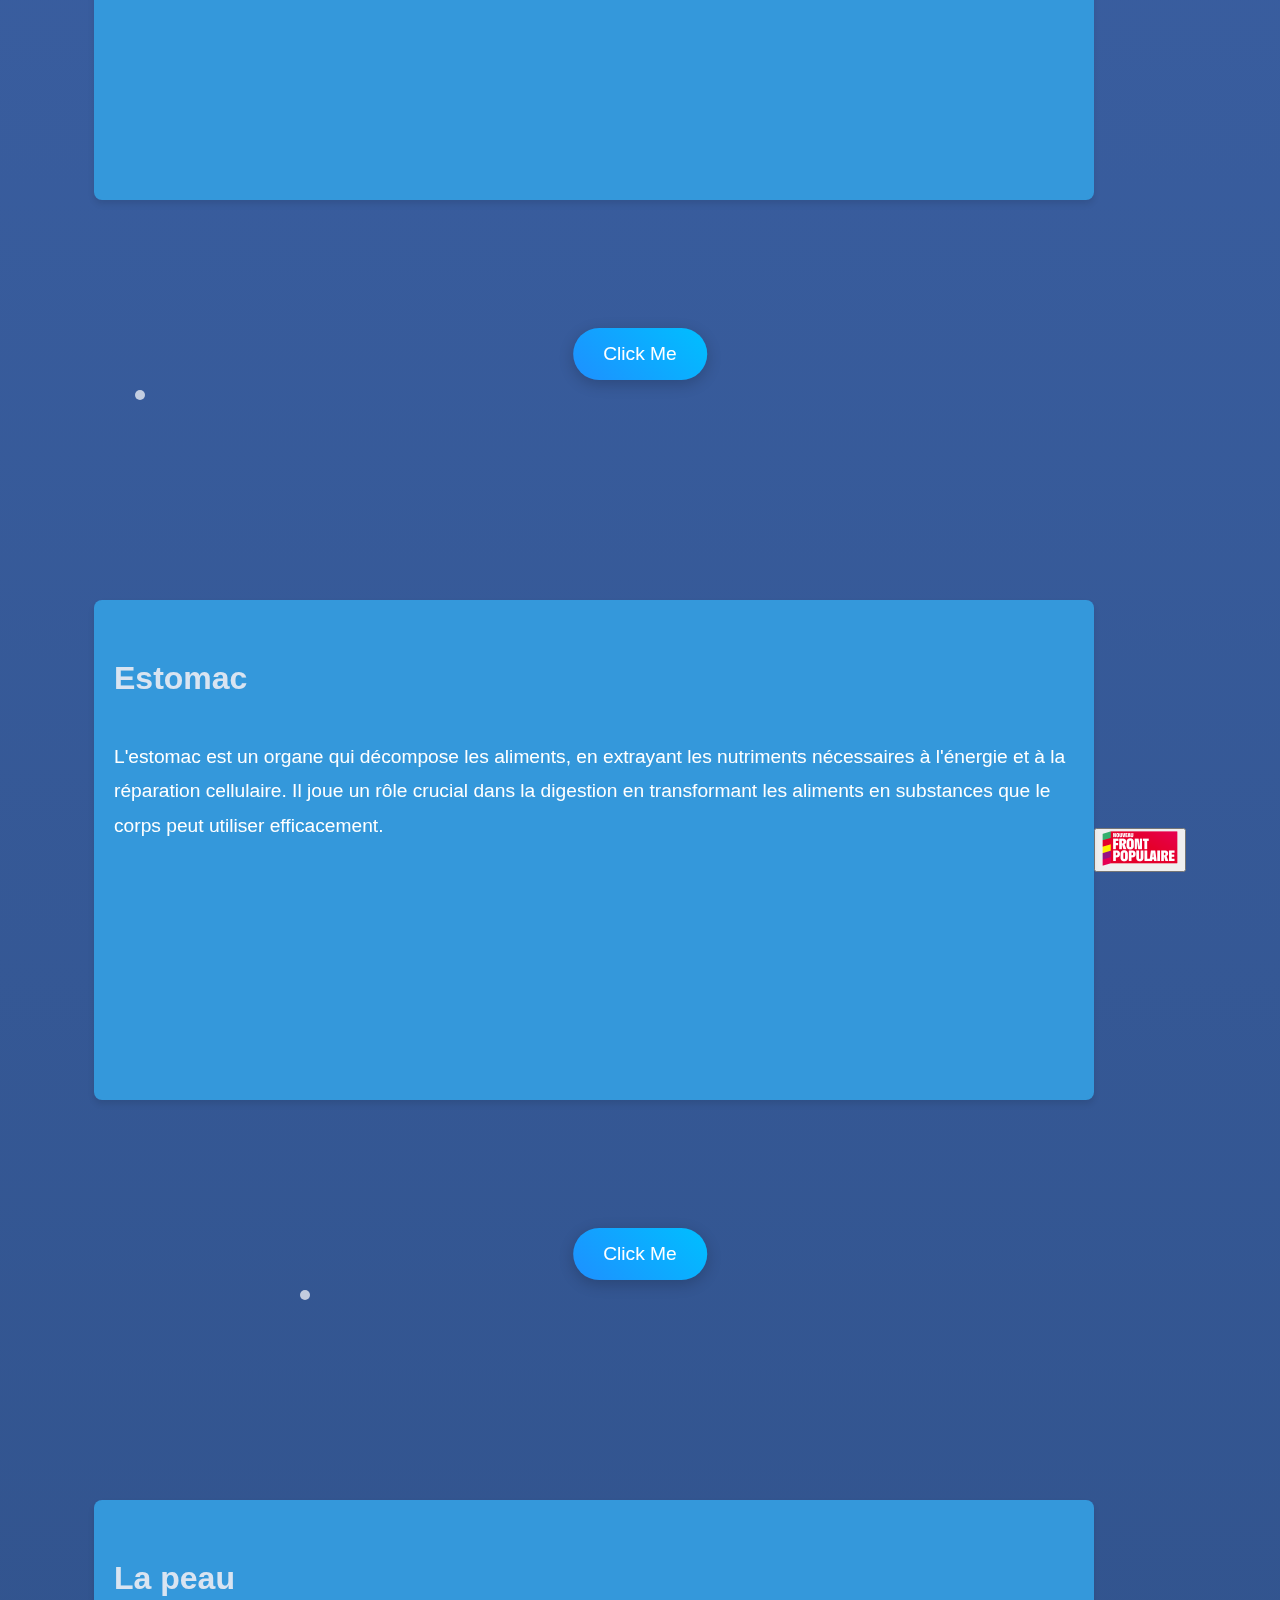
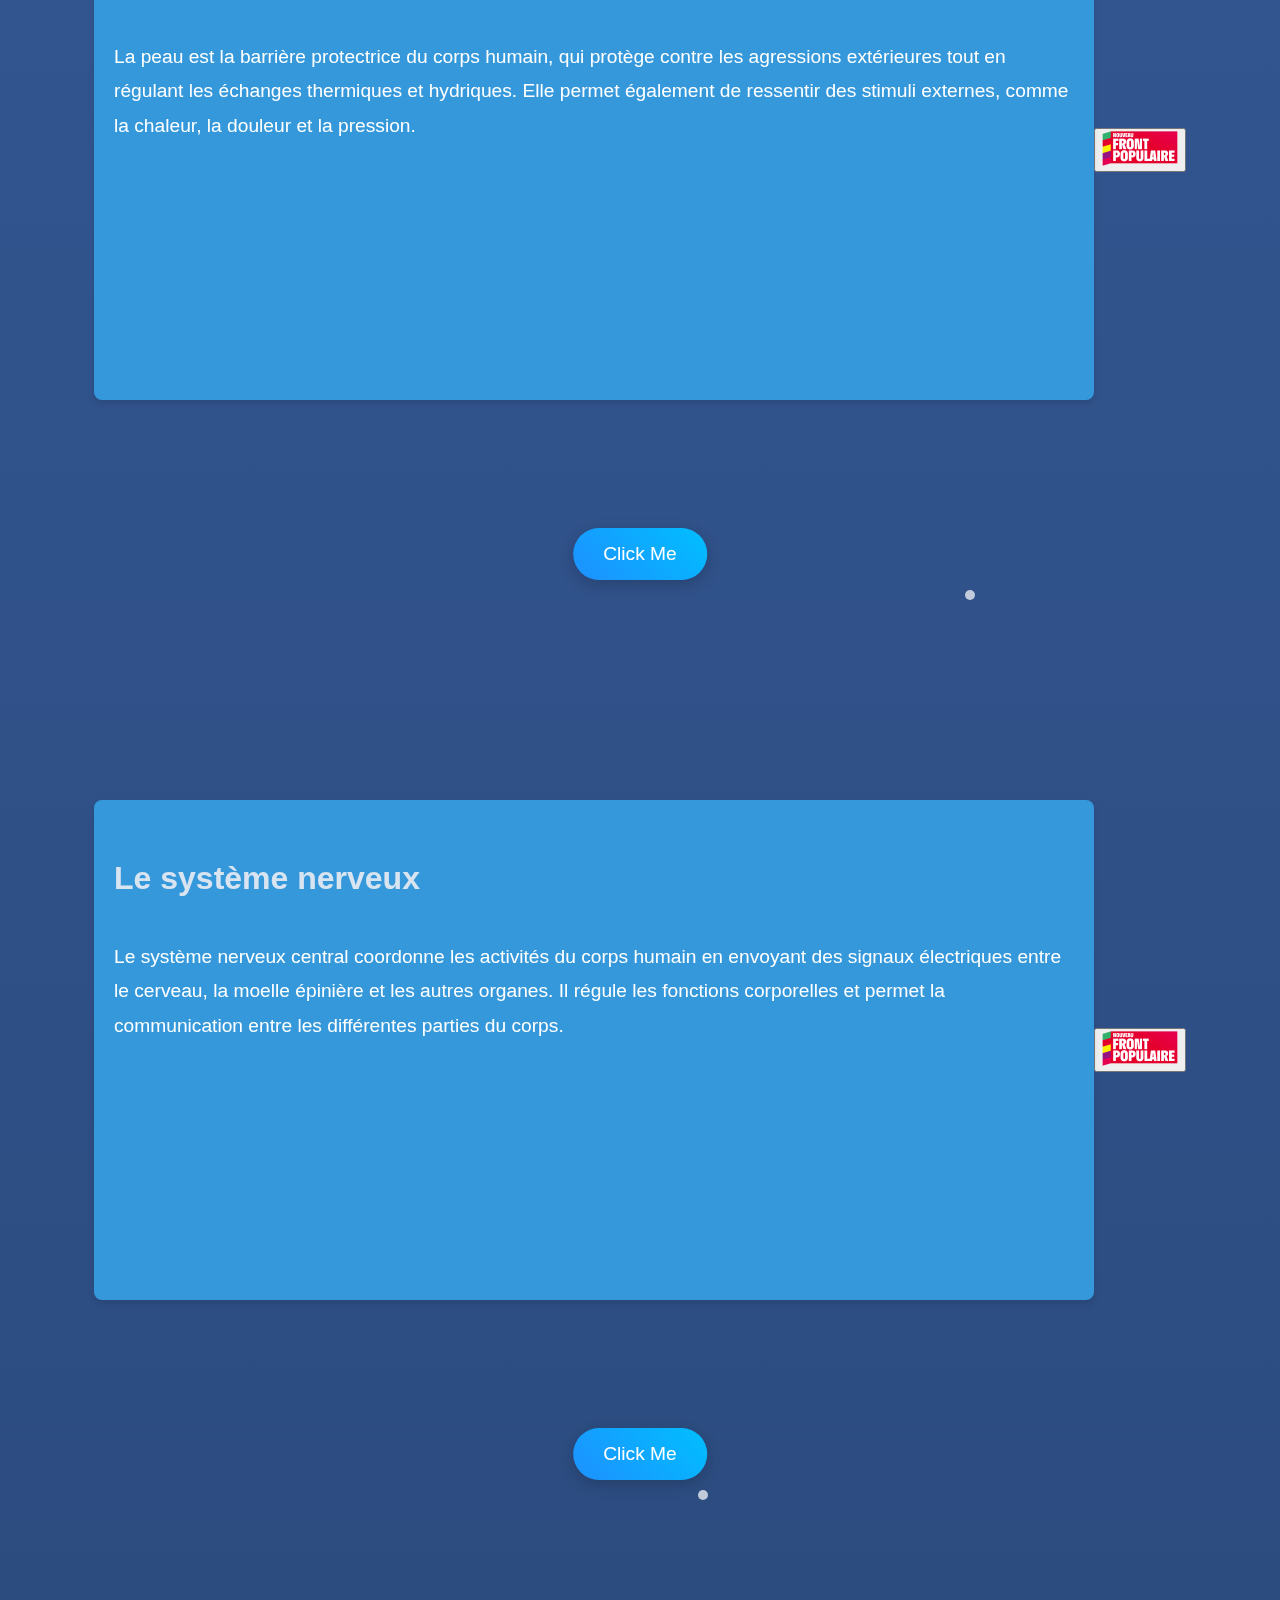
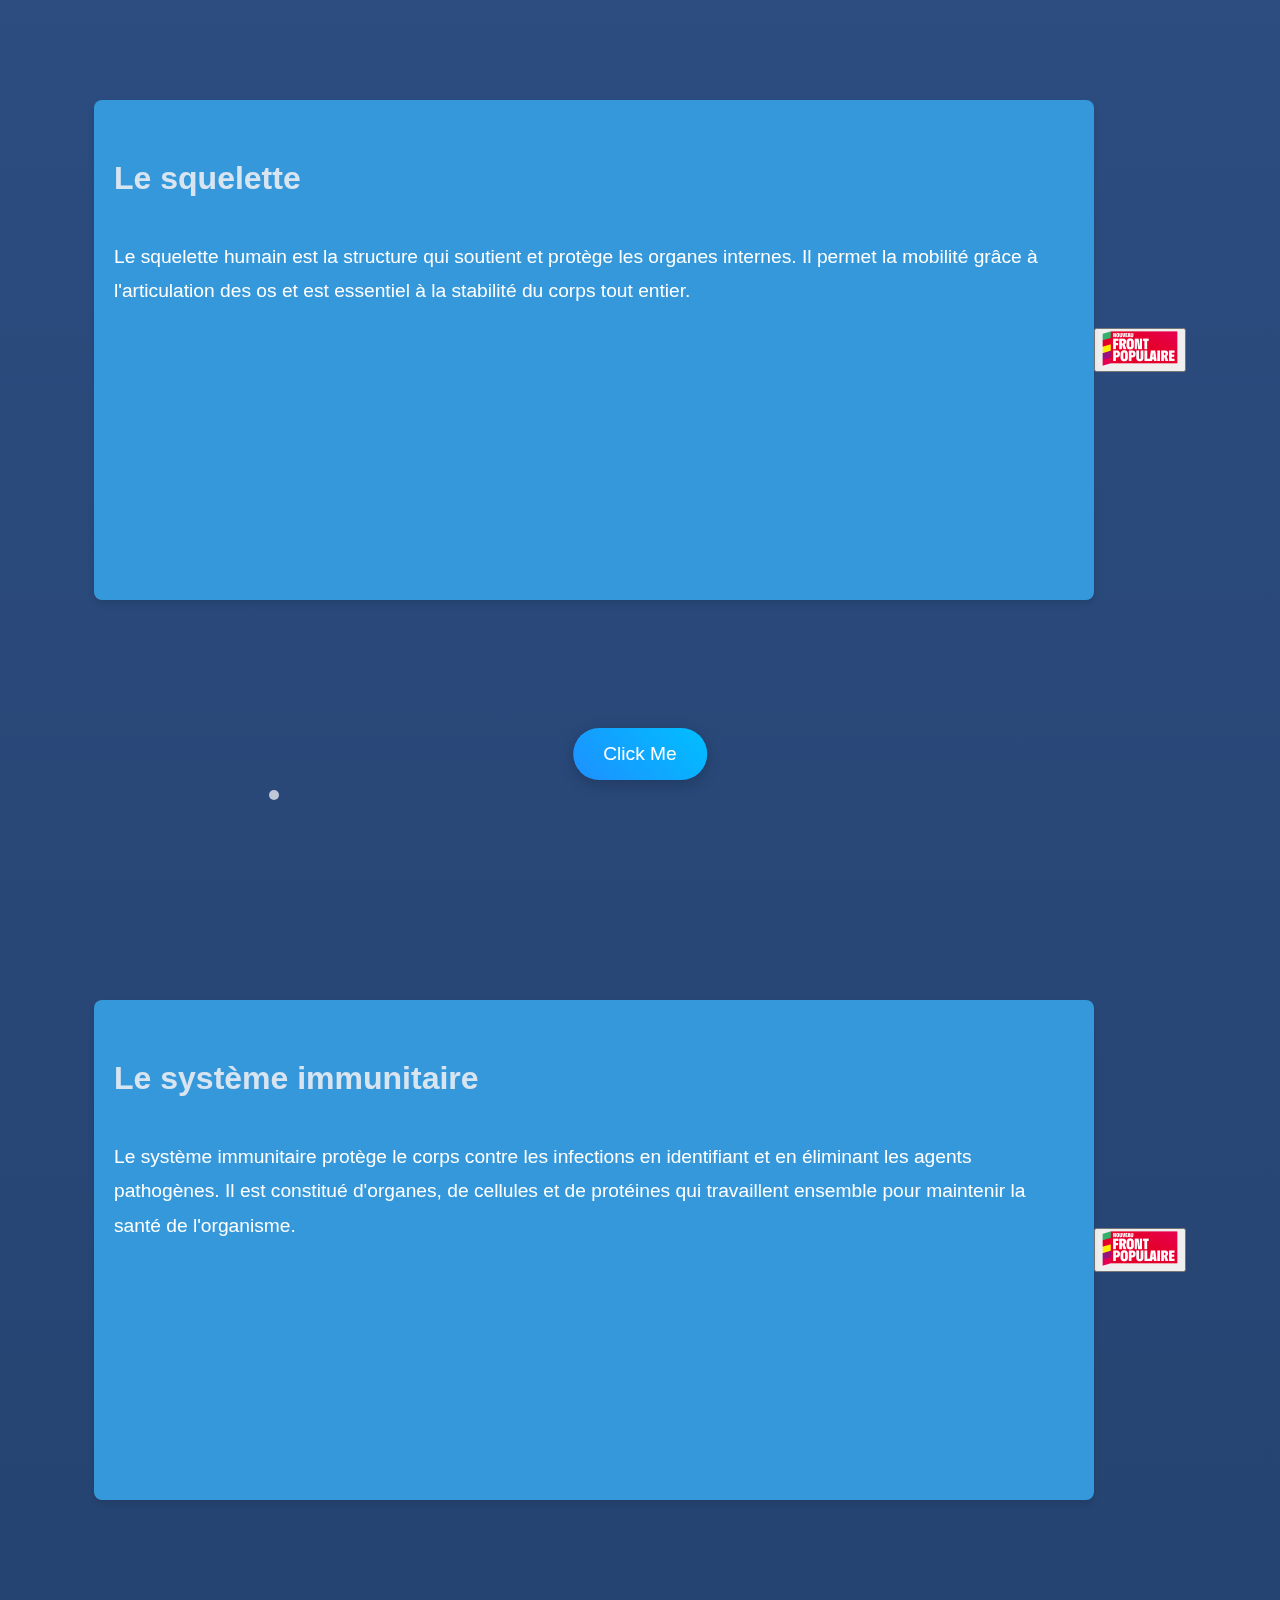
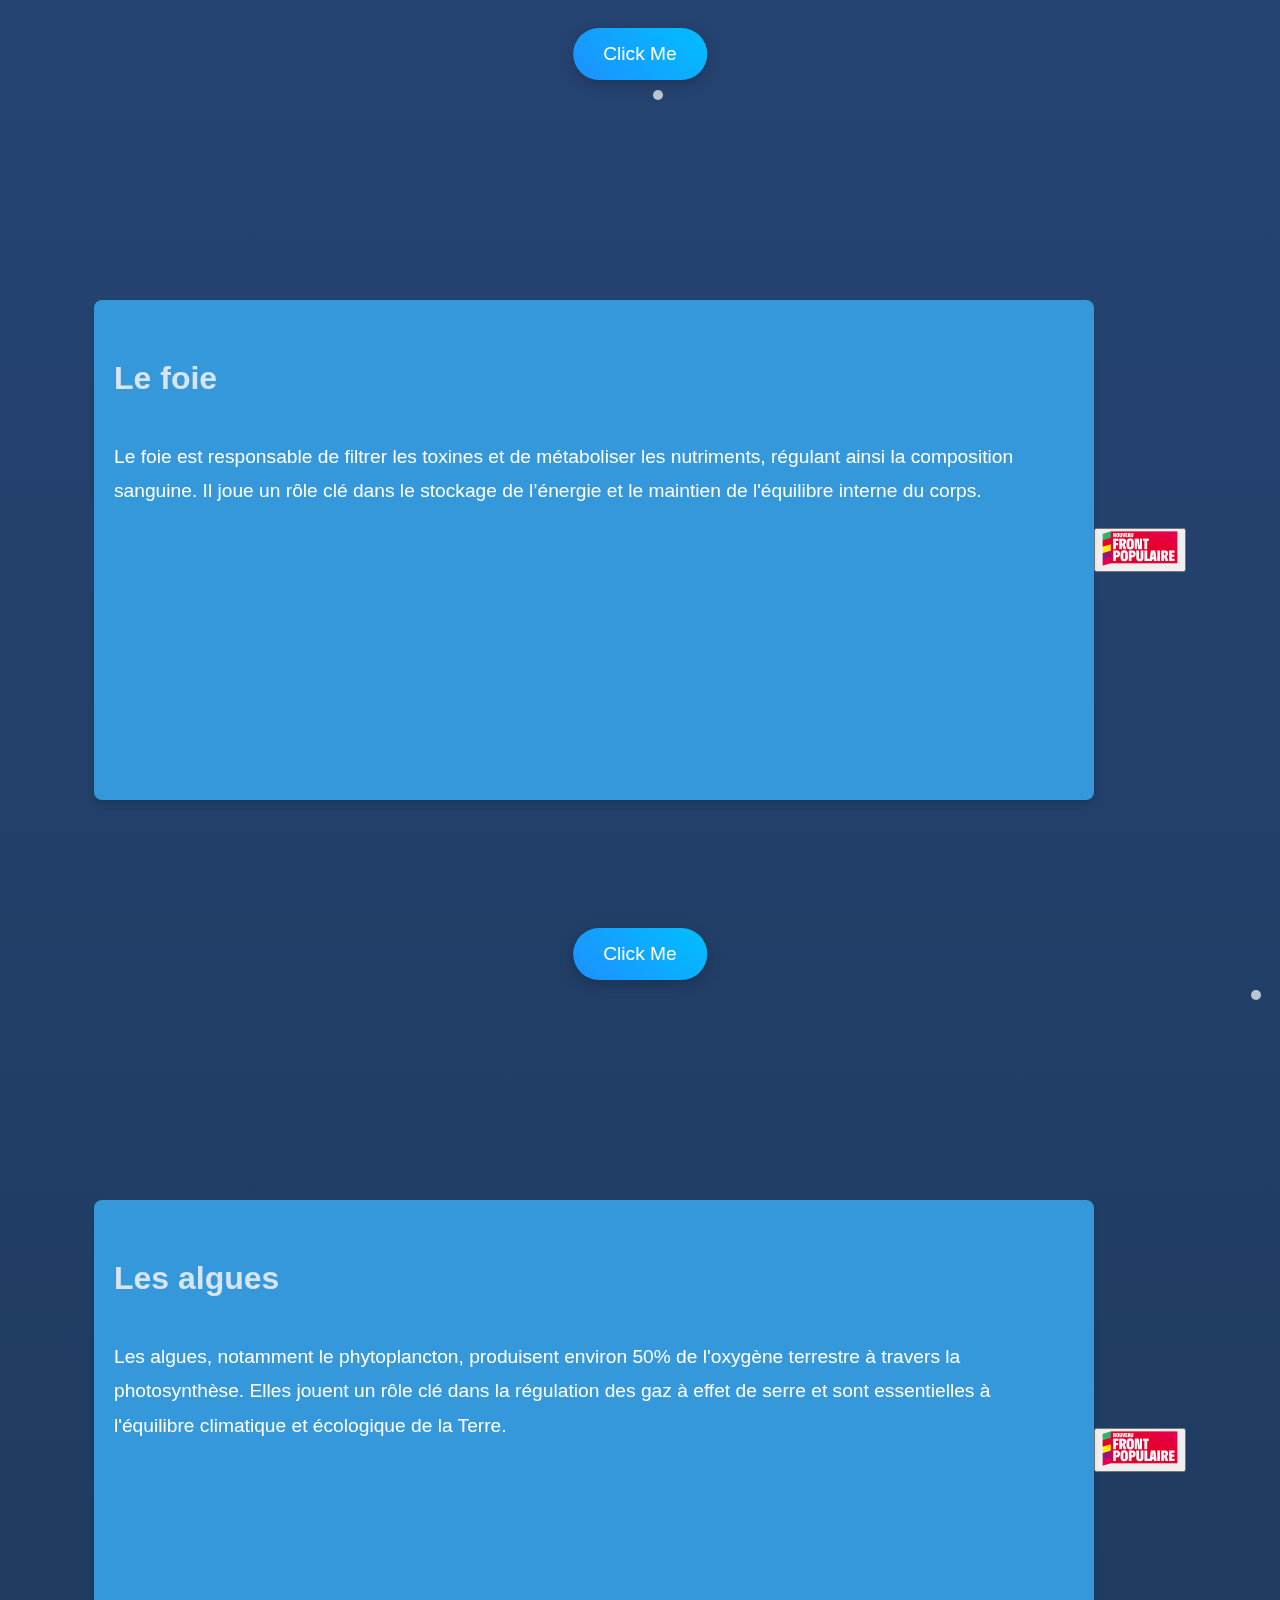
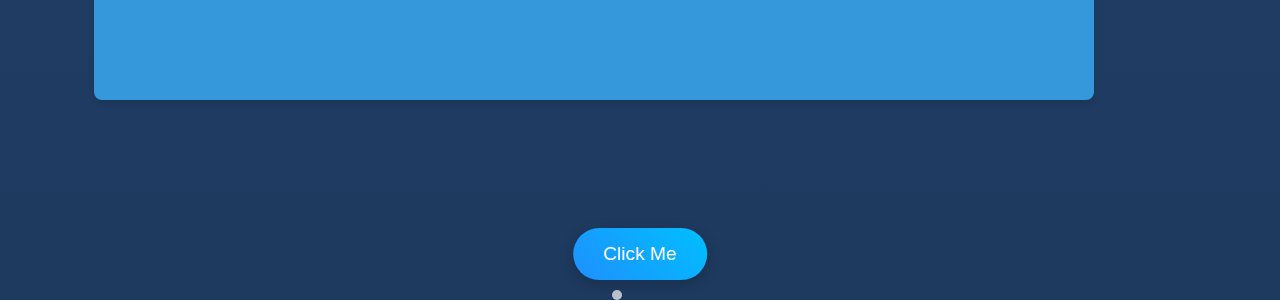
==== commit 676b54a8: "Bob le bricoleur" ====
--- a/index.html
+++ b/index.html
@@ -11,16 +11,17 @@
 </head>
 
 <body>
-
-<audio id="randomAudio" src="MessM0seav2/audio/viktor.mp3"></audio>
-
 <section id="oceanView" class="ocean-view">
     <!-- Texte central sur la vue initiale -->
     <div class="content">
+        <h2>Immersion Océanique</h2>
+        <p>Plongez dans les profondeurs de l'océan et découvrez un monde sous-marin fascinant.
+            Explorez les différentes couches de l'océan et rencontrez des créatures marines étonnantes.
+            Préparez-vous à vivre une aventure inoubliable dans les profondeurs de l'océan.</p>
     </div>
     <div class="ocean-surface-text">
         <h1>Explorez les Profondeurs de l'Océan</h1>
-        <p>Cliquez sur la mouette pour commencer</p>
+        <p>Commencez votre voyage depuis la surface.</p>
     </div>
 
     <!-- Effets de vagues -->
--- a/MessM0seav2/css/index.css
+++ b/MessM0seav2/css/index.css
@@ -240,7 +240,33 @@
     background-size: cover;
 }
 
-
-/*
-Captcha
-*/+.bubble-container {
+    position: absolute;
+    top: 0;
+    left: 0;
+    width: 100%;
+    height: 100%;
+    overflow: hidden;
+    pointer-events: none; /* Ensure bubbles don't interfere with button clicks */
+}
+
+.bubble {
+    position: absolute;
+    bottom: 0;
+    width: 10px;
+    height: 10px;
+    background-color: rgba(255, 255, 255, 0.7);
+    border-radius: 50%;
+    animation: bubble 2s ease-in-out infinite; /* Set duration to 2 seconds */
+}
+
+@keyframes bubble {
+    0% {
+        transform: translateY(0) scale(1);
+        opacity: 1;
+    }
+    100% {
+        transform: translateY(-100px) scale(1.5);
+        opacity: 0;
+    }
+}
--- a/MessM0seav2/css/cards.css
+++ b/MessM0seav2/css/cards.css
@@ -0,0 +1,42 @@
+.card {
+    width: 1000px;
+    height: 500px;
+    perspective: 1000px; /* Ajout de la perspective pour la 3D */
+}
+
+.card-inner {
+    position: relative;
+    width: 100%;
+    height: 100%;
+    transform-style: preserve-3d;
+    transition: transform 0.6s; /* Ajout de la transition */
+}
+
+.card:hover .card-inner {
+    transform: rotateY(180deg); /* Application de la rotation au survol */
+}
+
+.card-front, .card-back {
+    position: absolute;
+    width: 100%;
+    height: 100%;
+    backface-visibility: hidden; /* Masquer le verso lorsqu'il est retourné */
+    padding: 20px;
+    box-sizing: border-box;
+    border-radius: 8px;
+    box-shadow: 0 4px 6px rgba(0, 0, 0, 0.1);
+}
+
+.card-front {
+    background-color: #3498db;
+    color: white;
+    font-size: 1.2rem;
+}
+
+.card-back {
+    background-color: #2ecc71;
+    color: white;
+    padding-top: 20px;
+    transform: rotateY(180deg); /* Rotation initiale du verso */
+    font-size: 1rem;
+}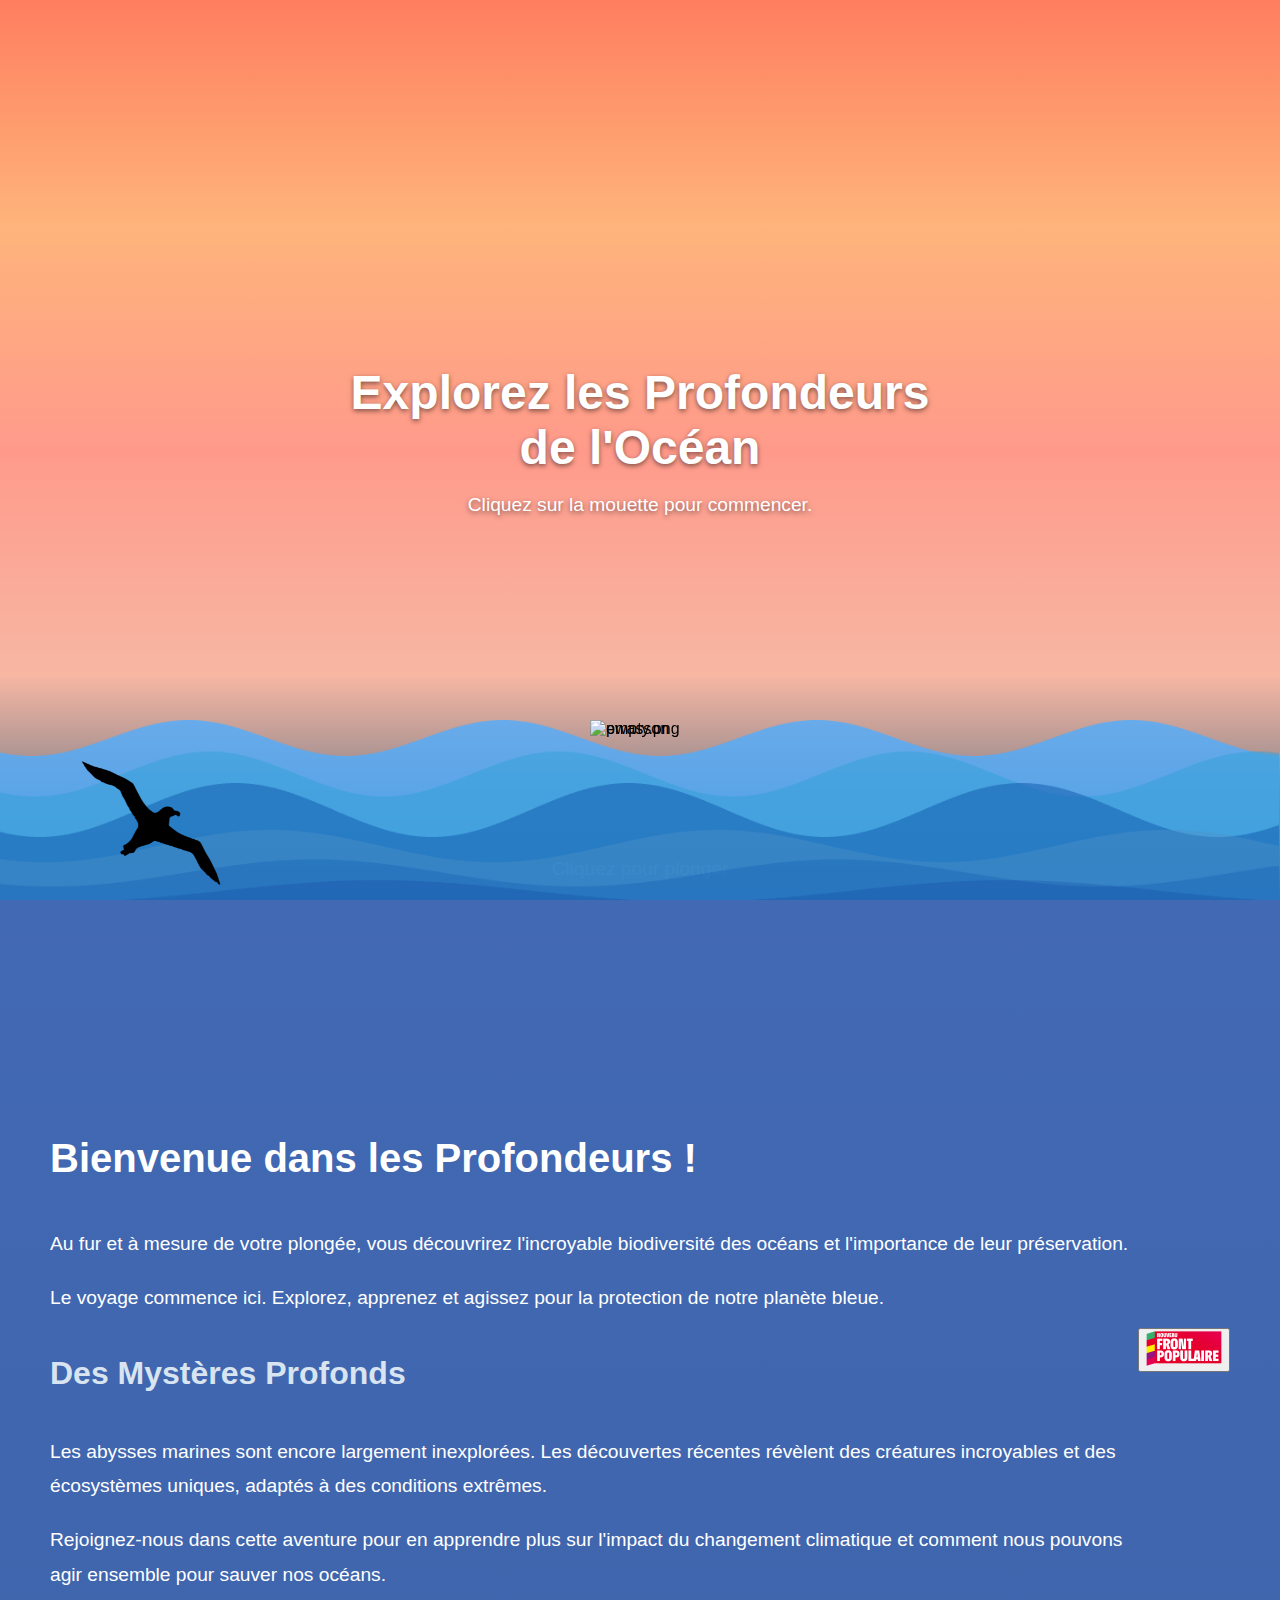
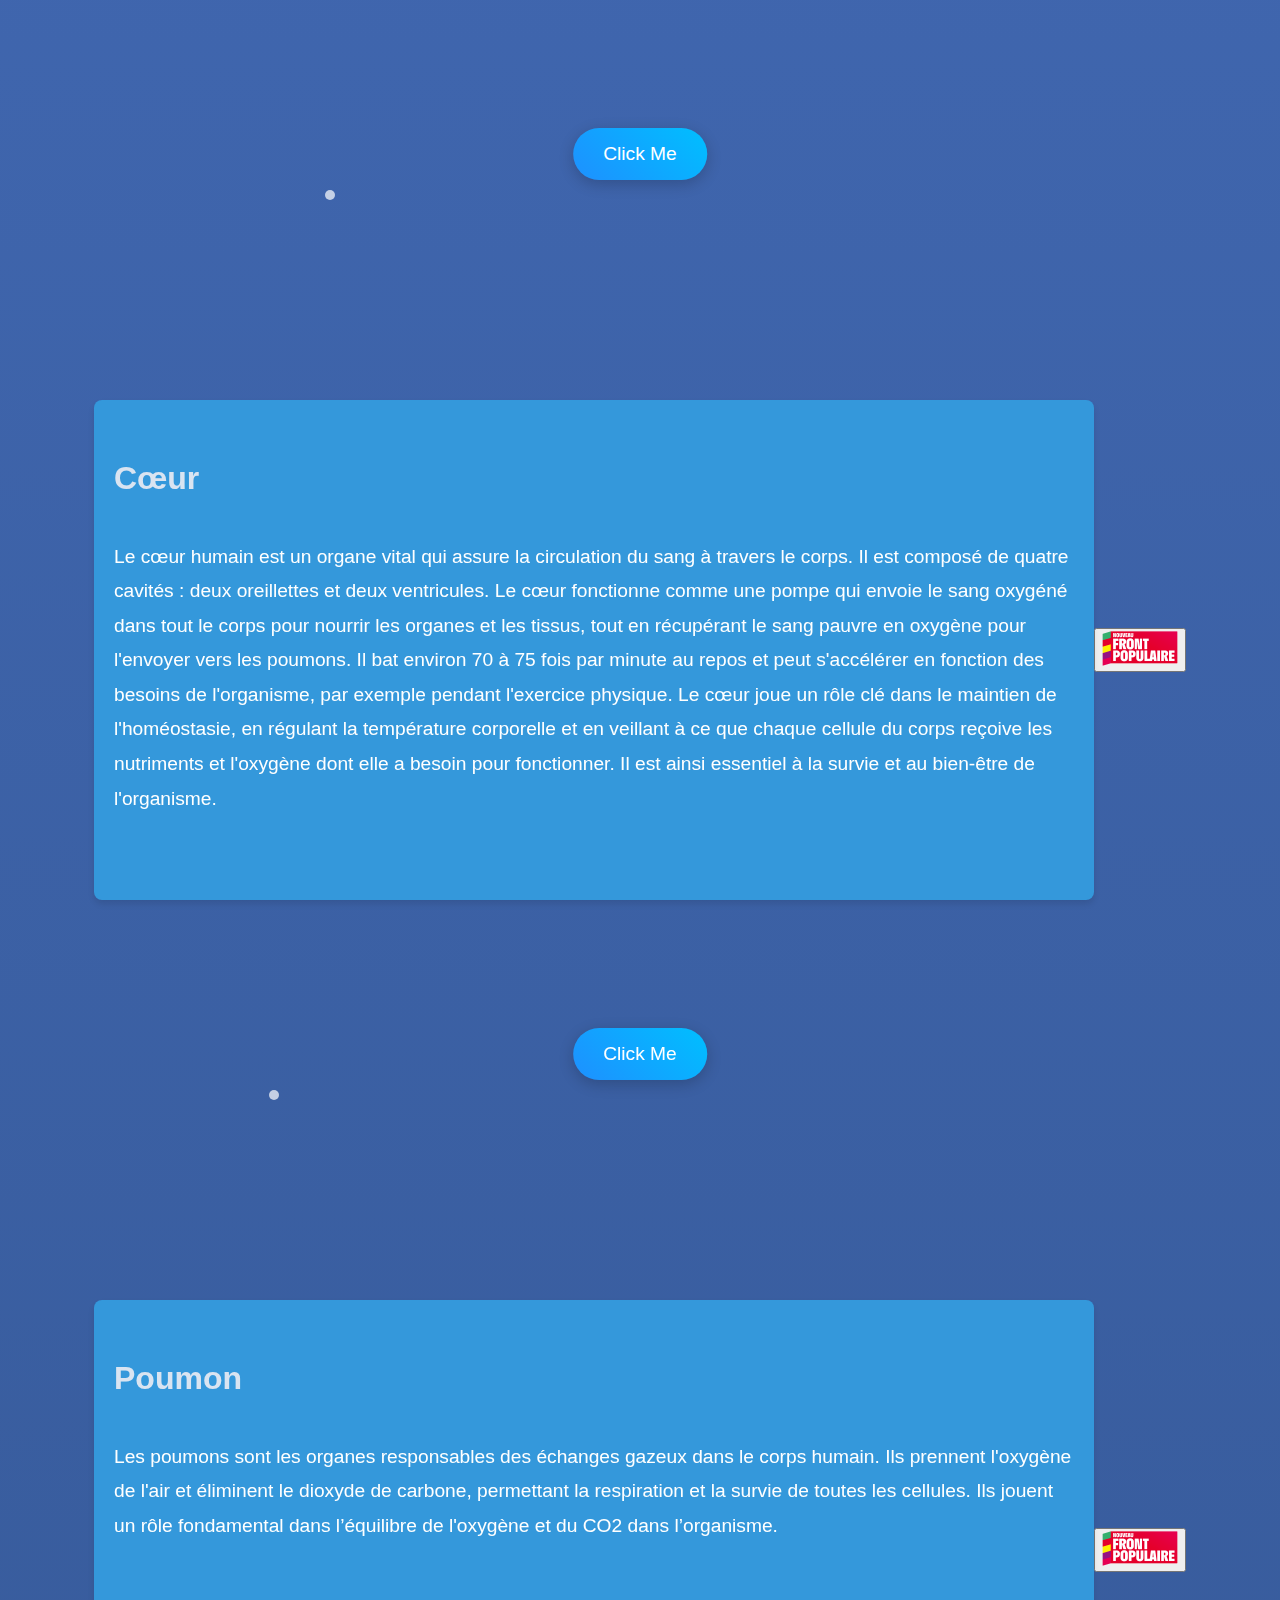
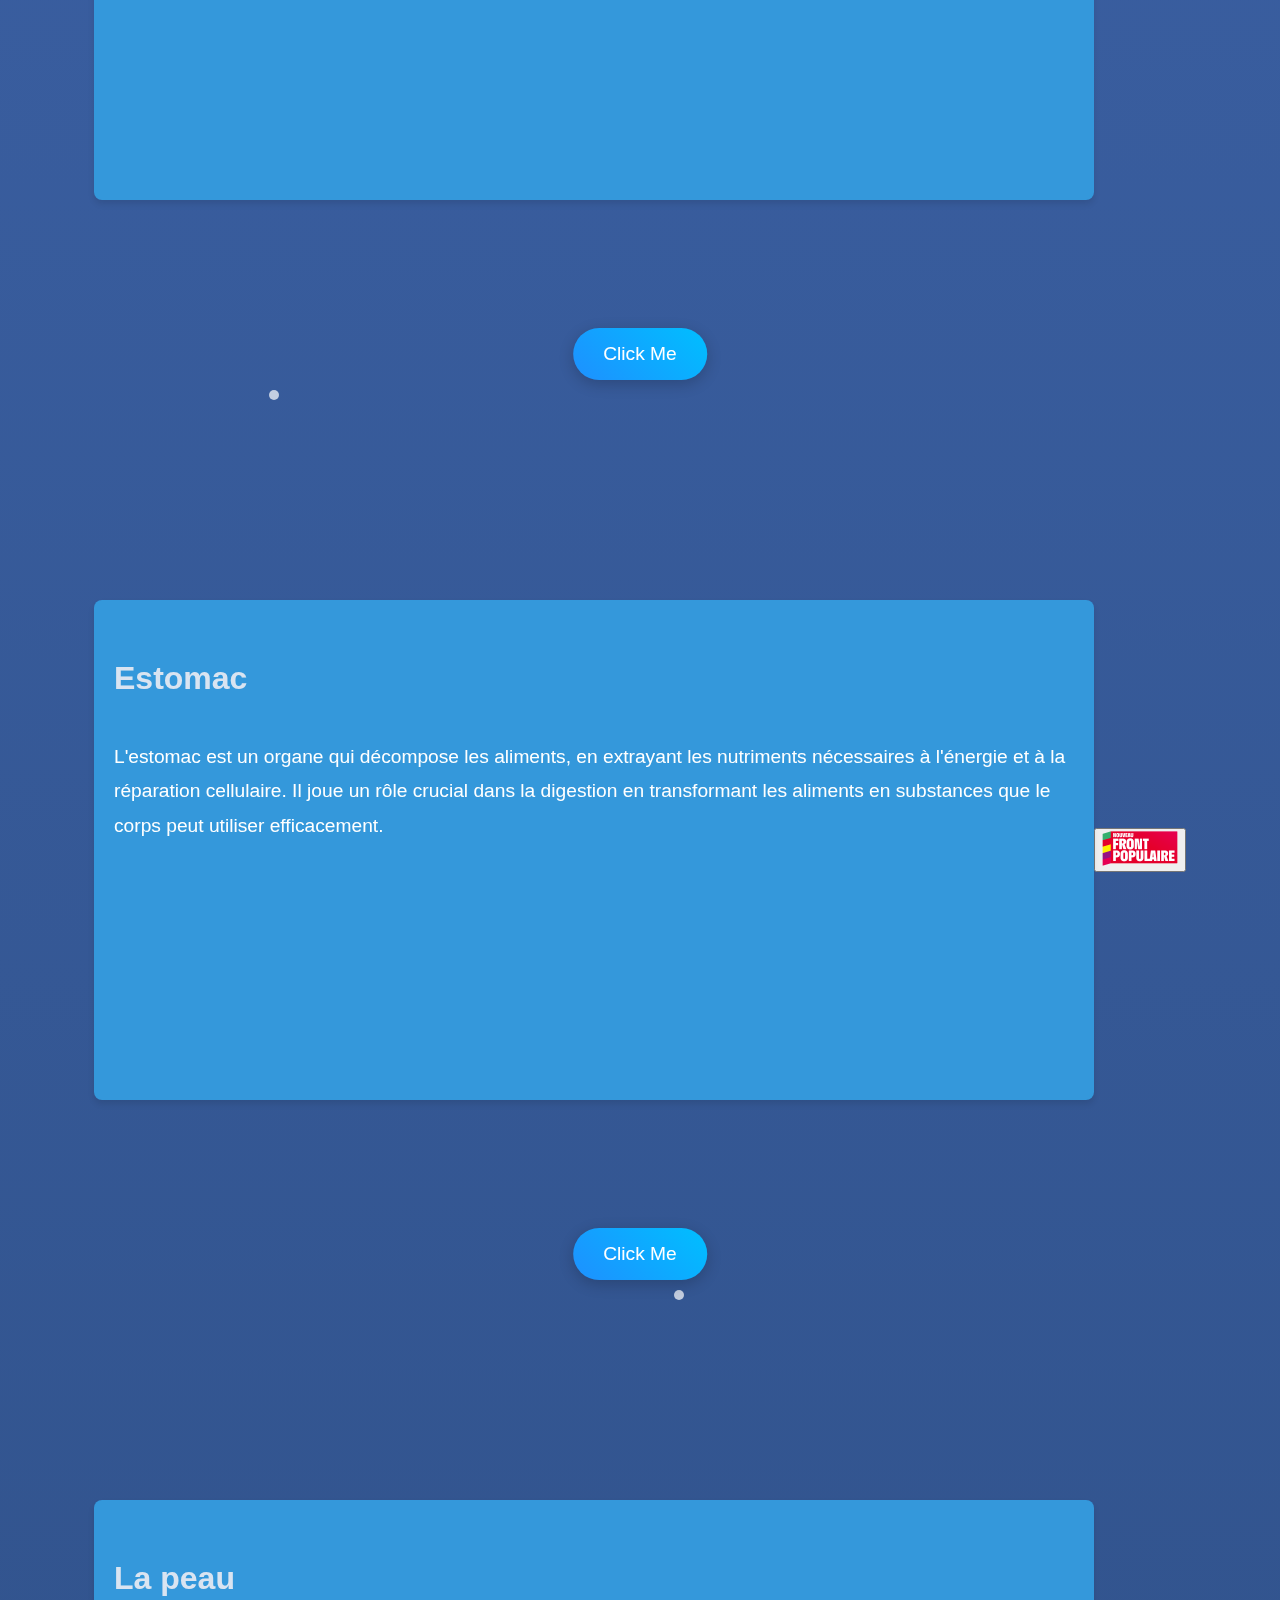
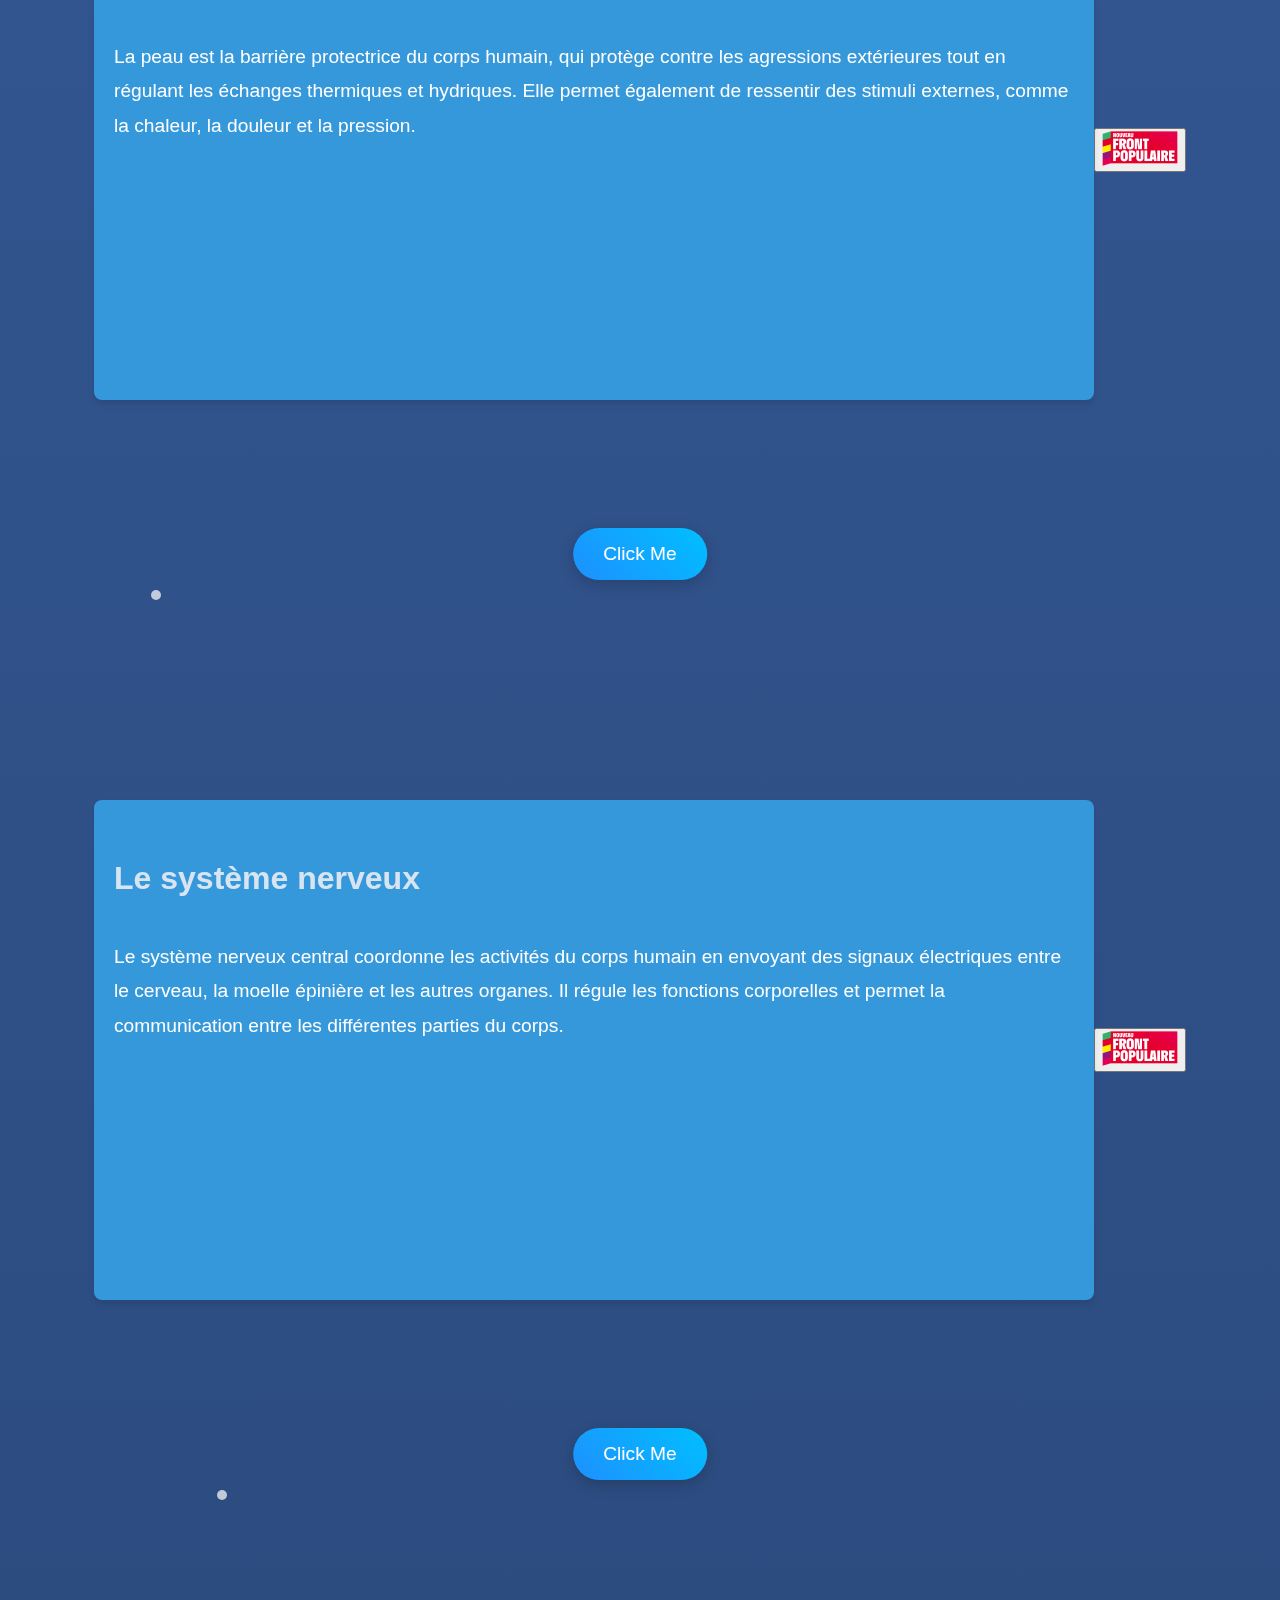
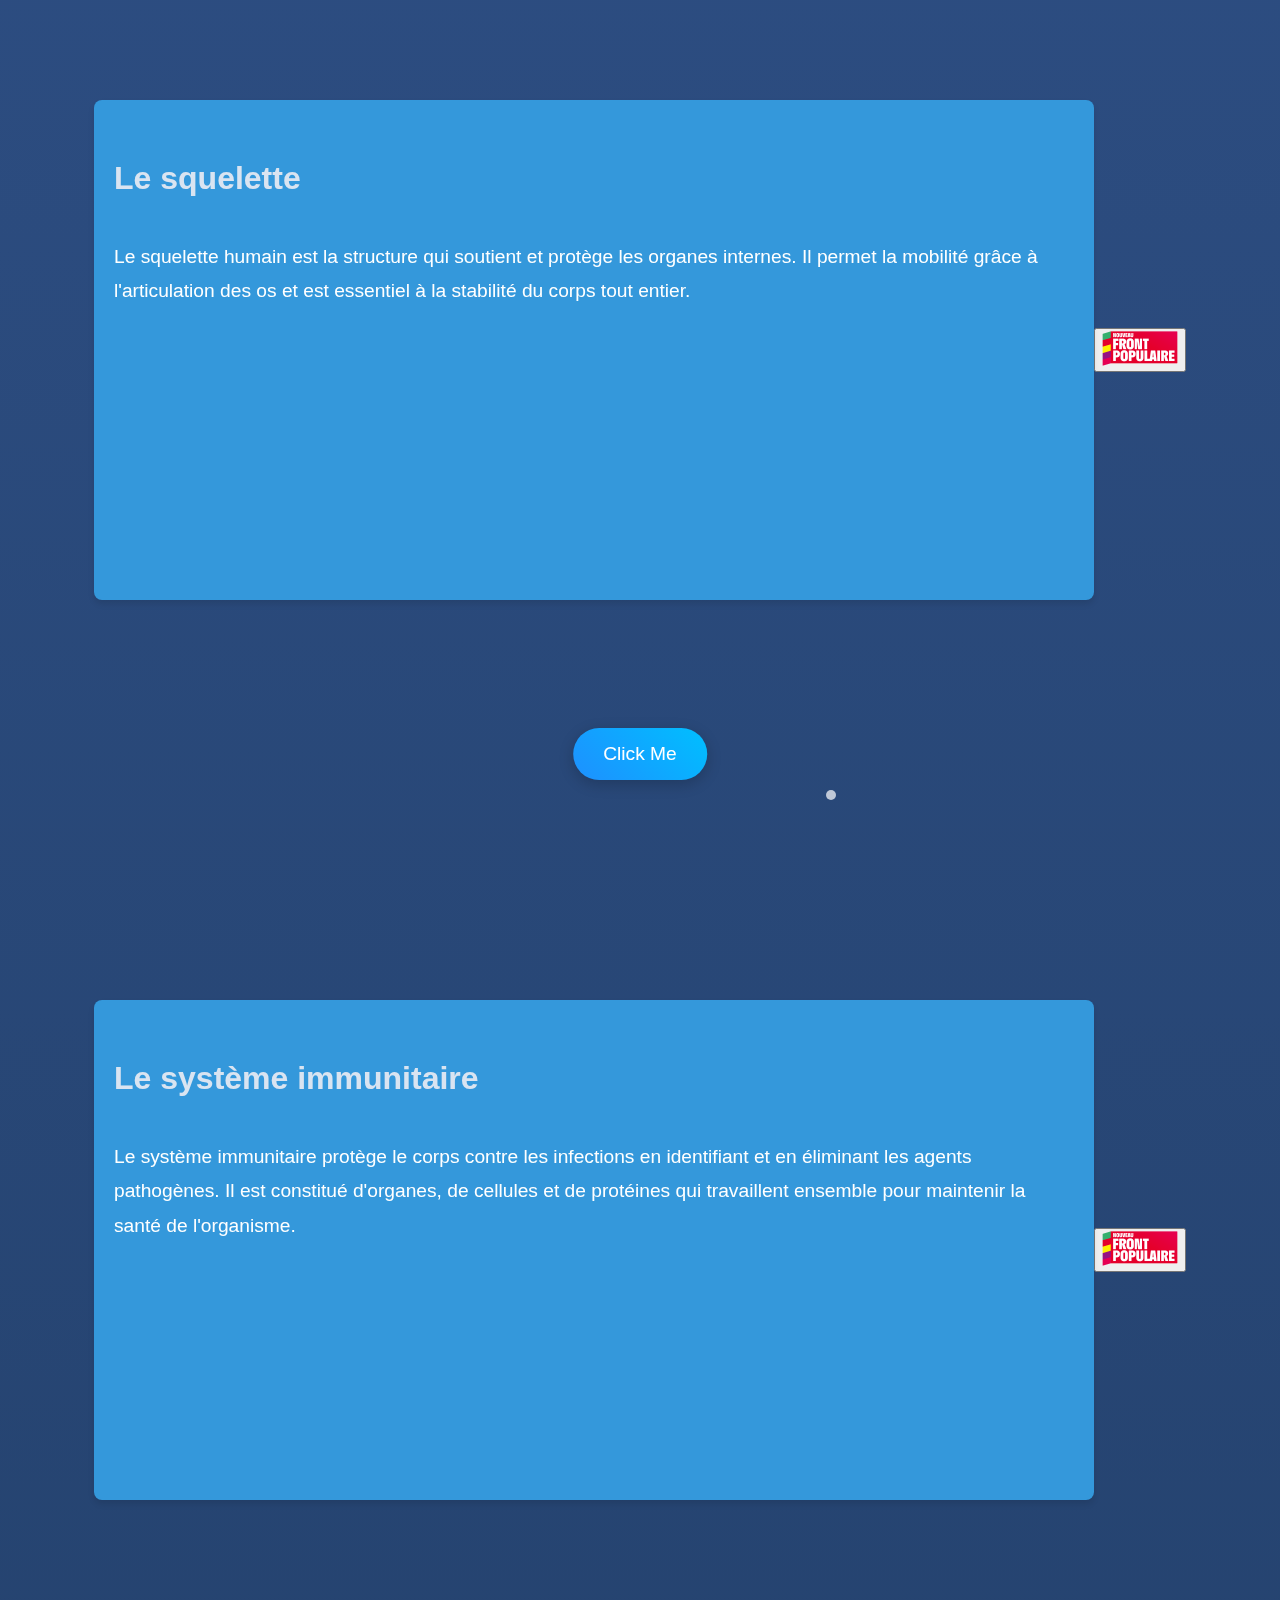
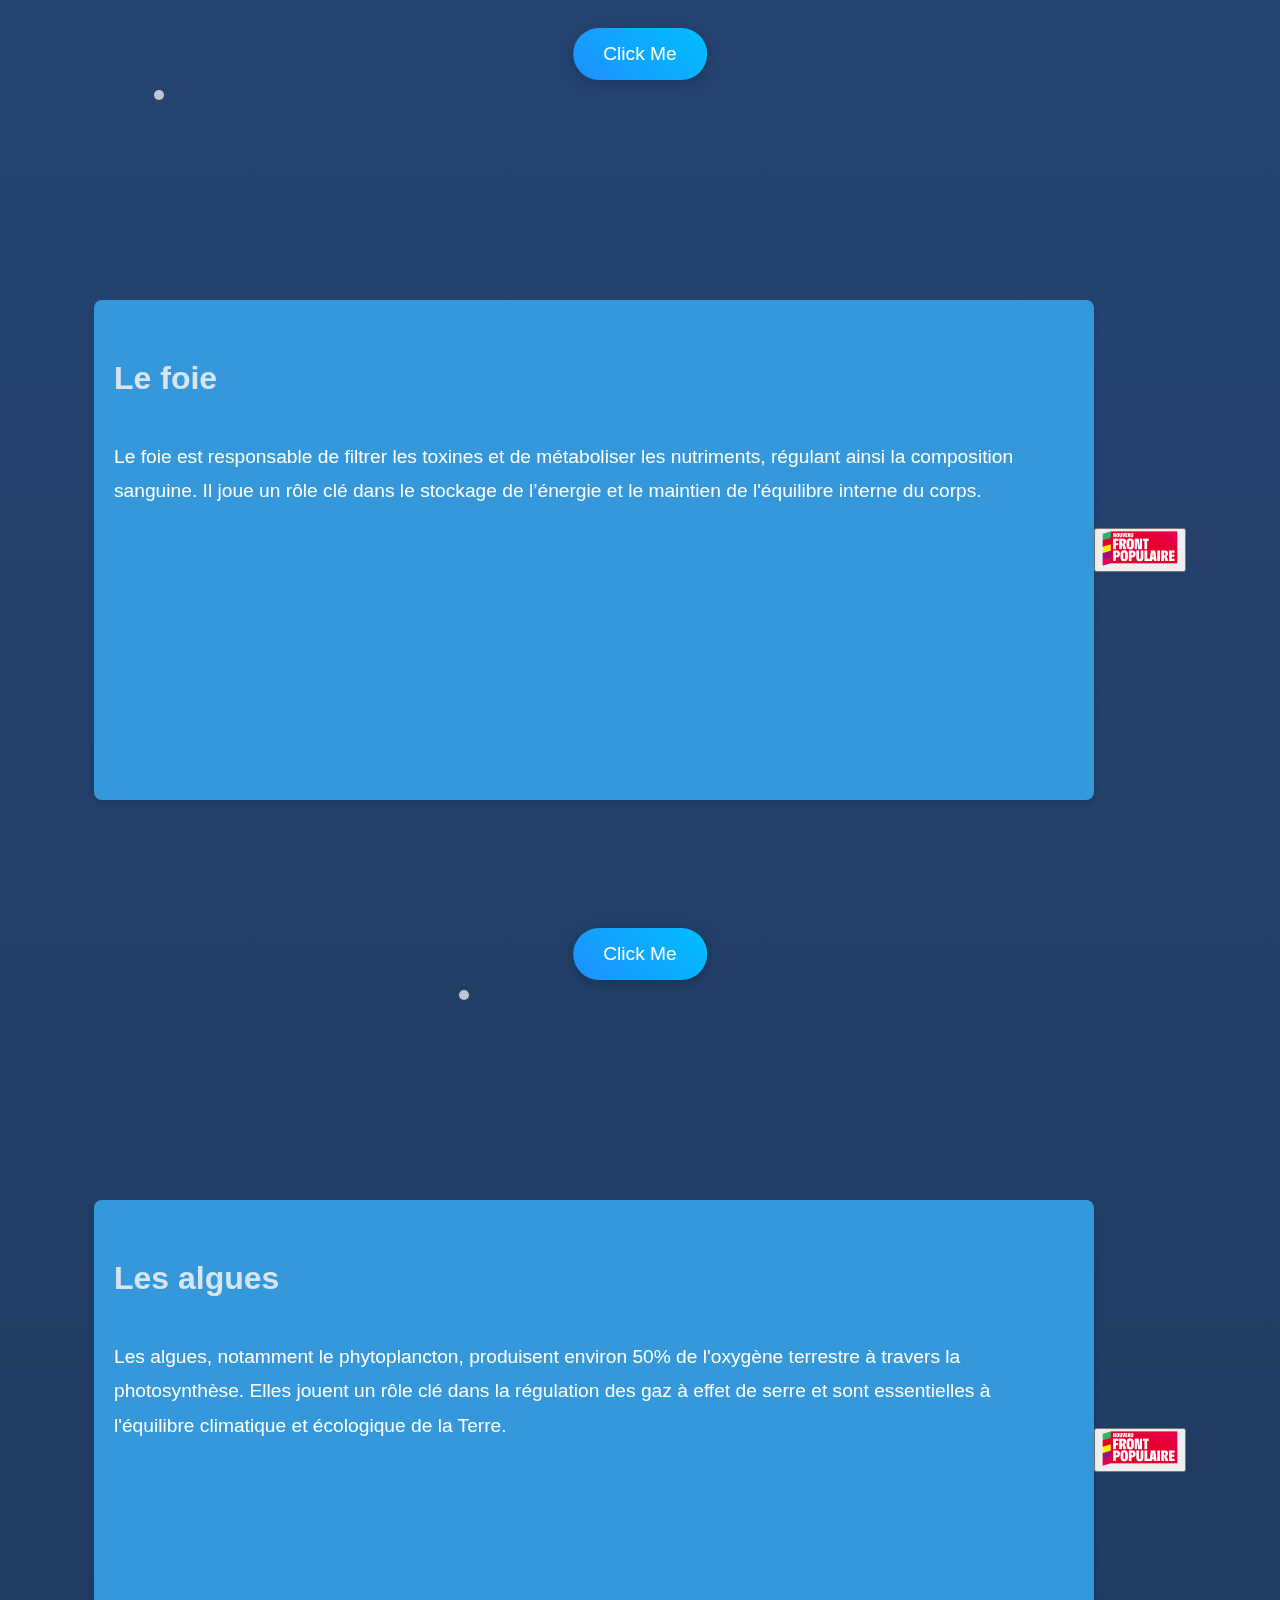
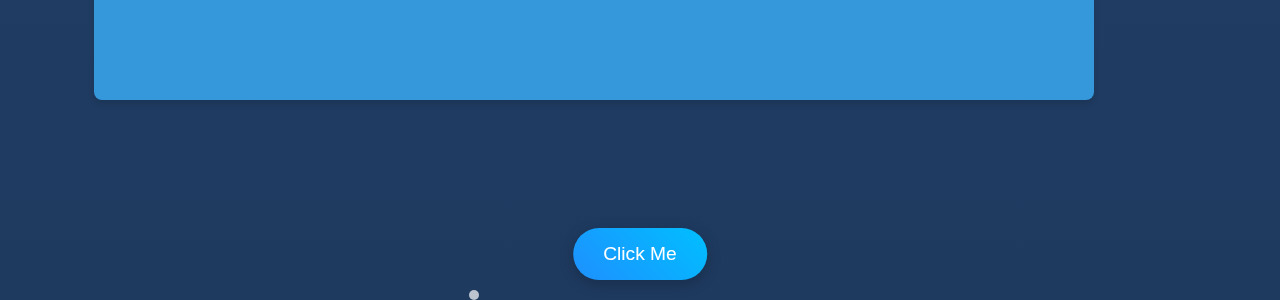
==== commit ab411070: "essai de pas tout casser" ====
--- a/index.html
+++ b/index.html
@@ -14,14 +14,10 @@
 <section id="oceanView" class="ocean-view">
     <!-- Texte central sur la vue initiale -->
     <div class="content">
-        <h2>Immersion Océanique</h2>
-        <p>Plongez dans les profondeurs de l'océan et découvrez un monde sous-marin fascinant.
-            Explorez les différentes couches de l'océan et rencontrez des créatures marines étonnantes.
-            Préparez-vous à vivre une aventure inoubliable dans les profondeurs de l'océan.</p>
     </div>
     <div class="ocean-surface-text">
         <h1>Explorez les Profondeurs de l'Océan</h1>
-        <p>Commencez votre voyage depuis la surface.</p>
+        <p>Cliquez sur la mouette pour commencer.</p>
     </div>
 
     <!-- Effets de vagues -->
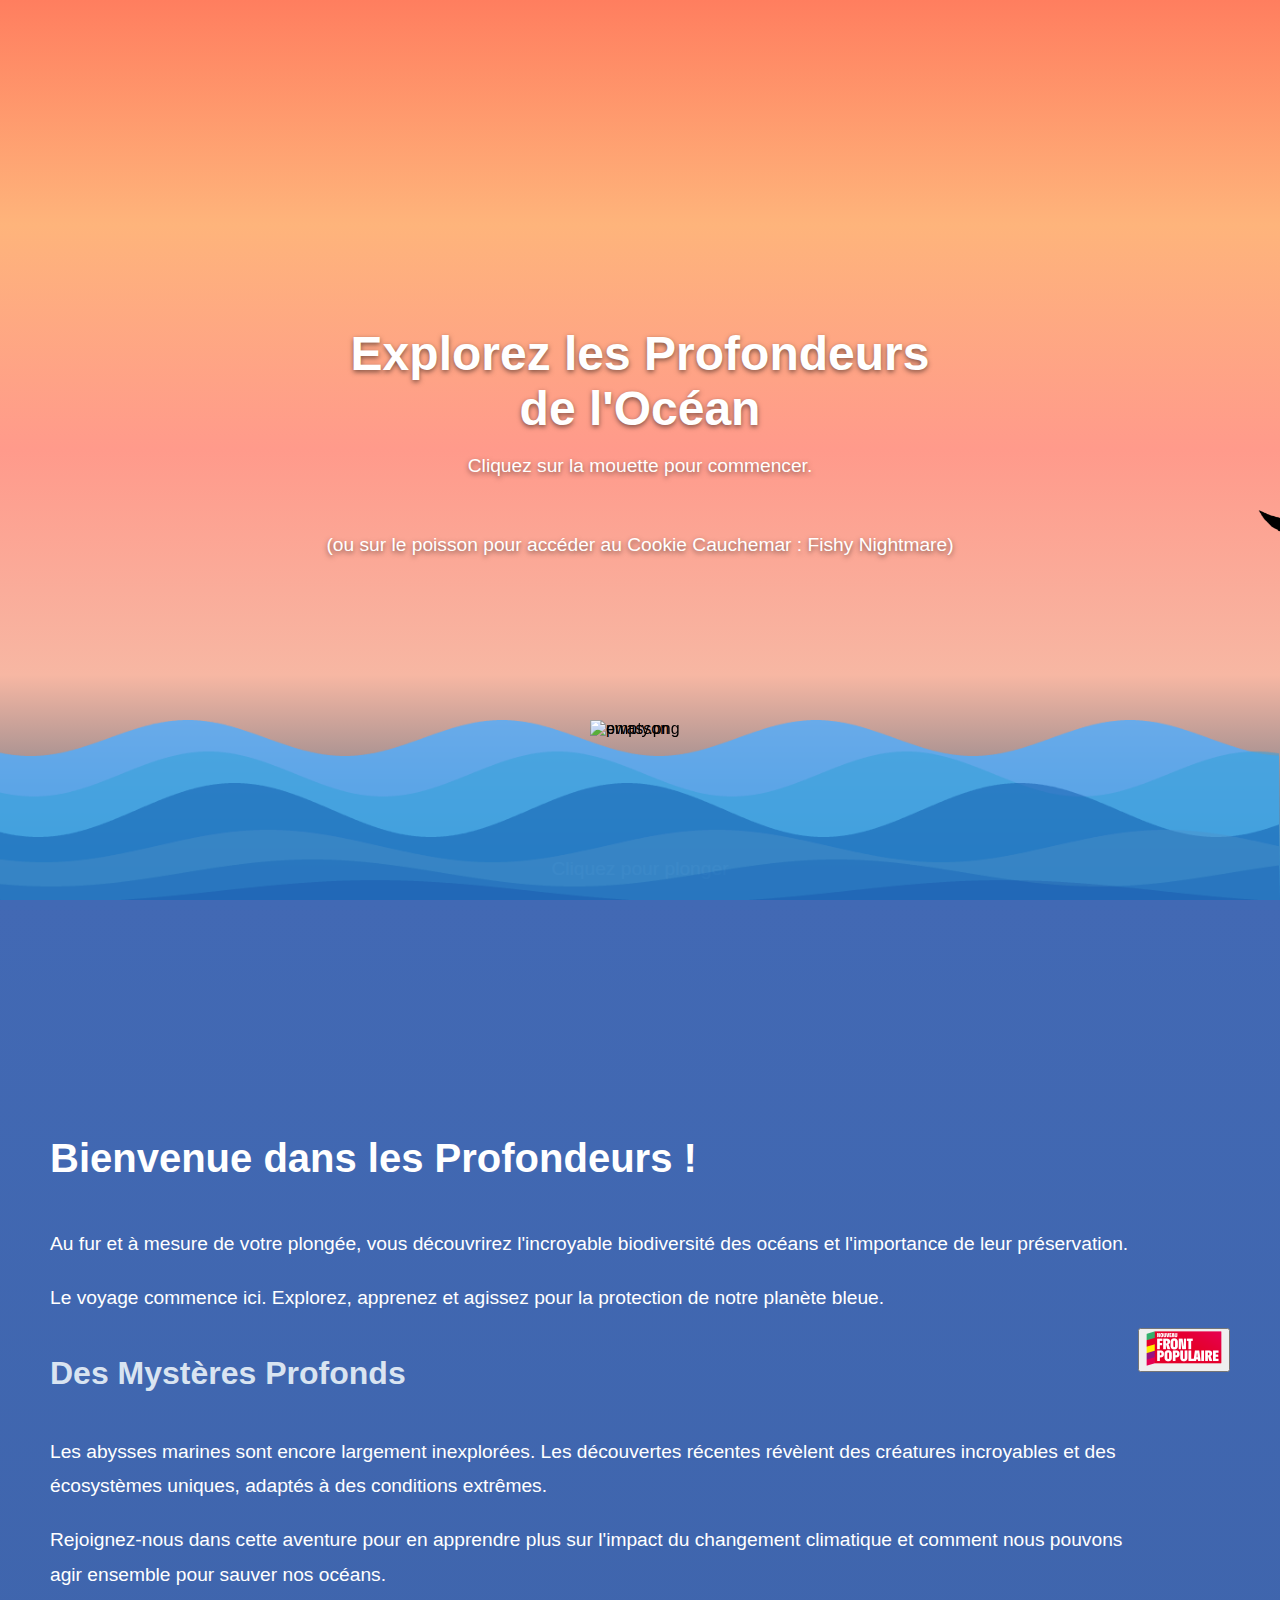
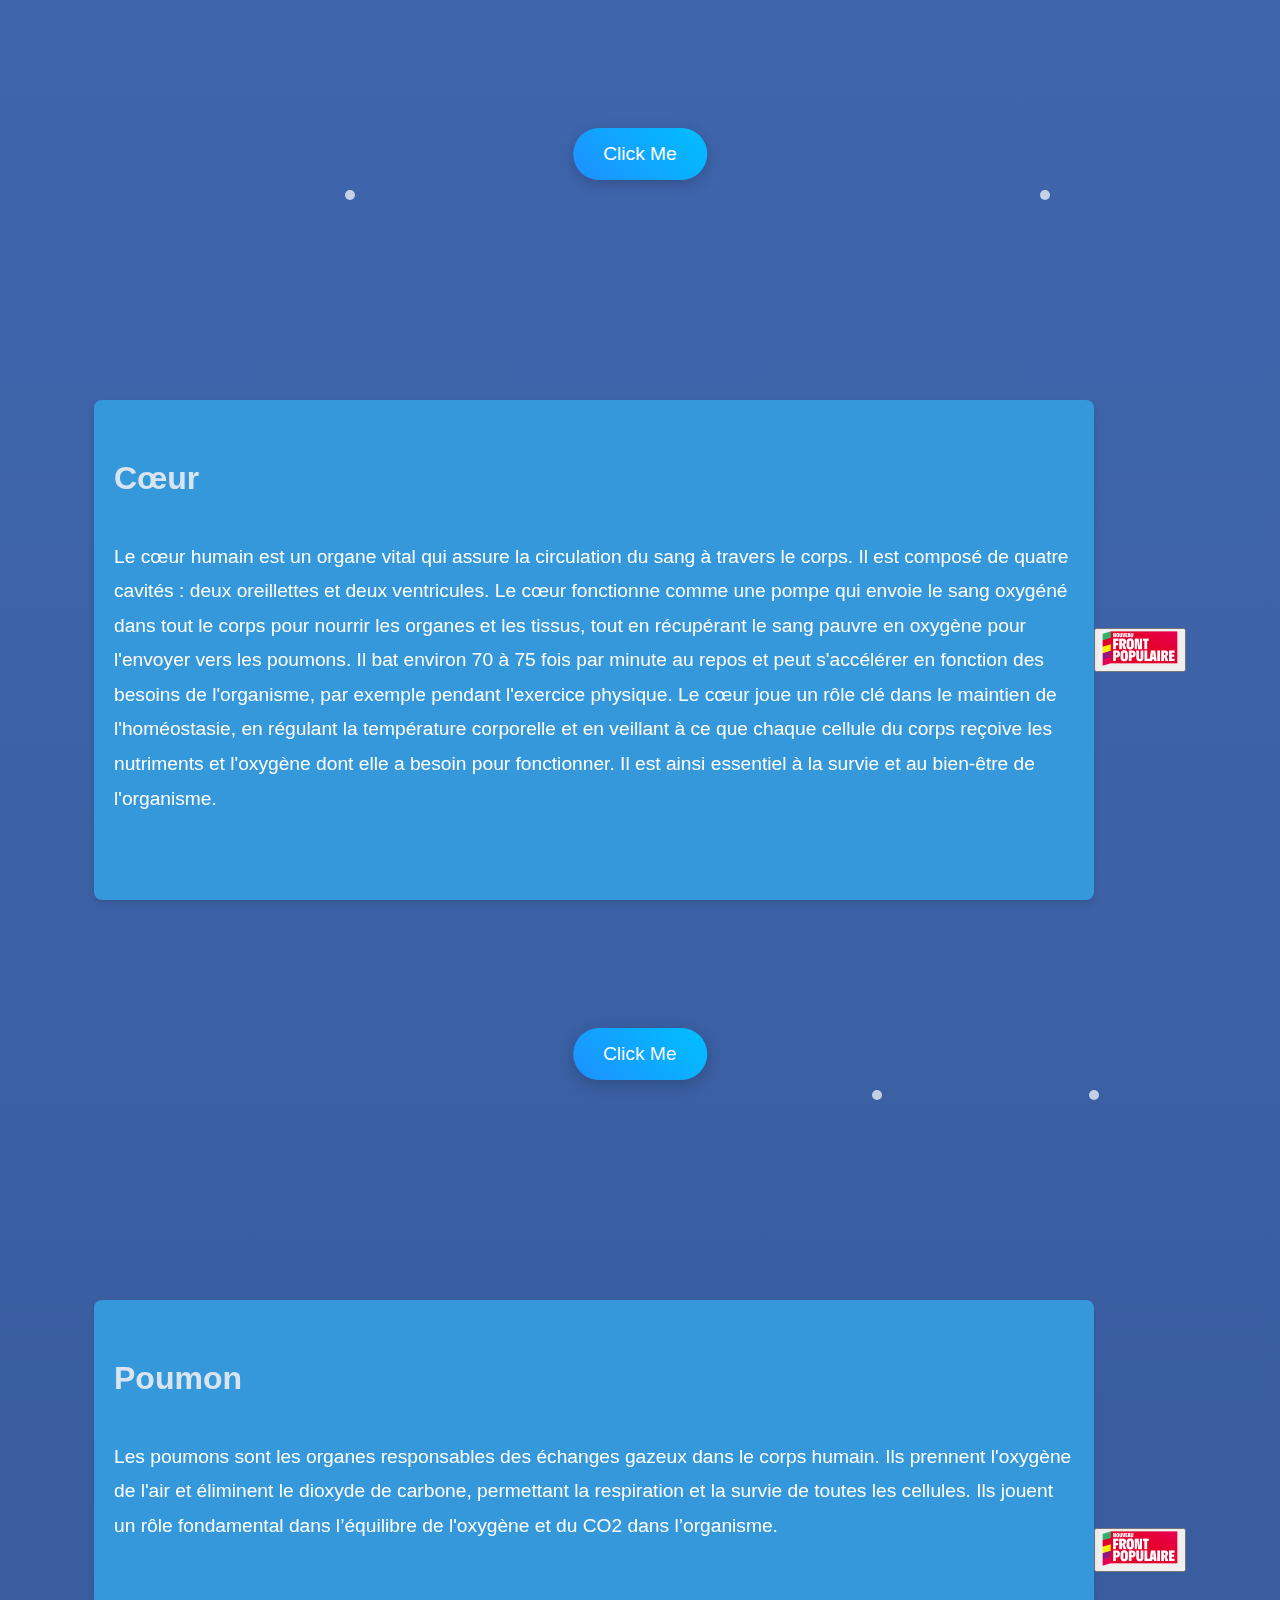
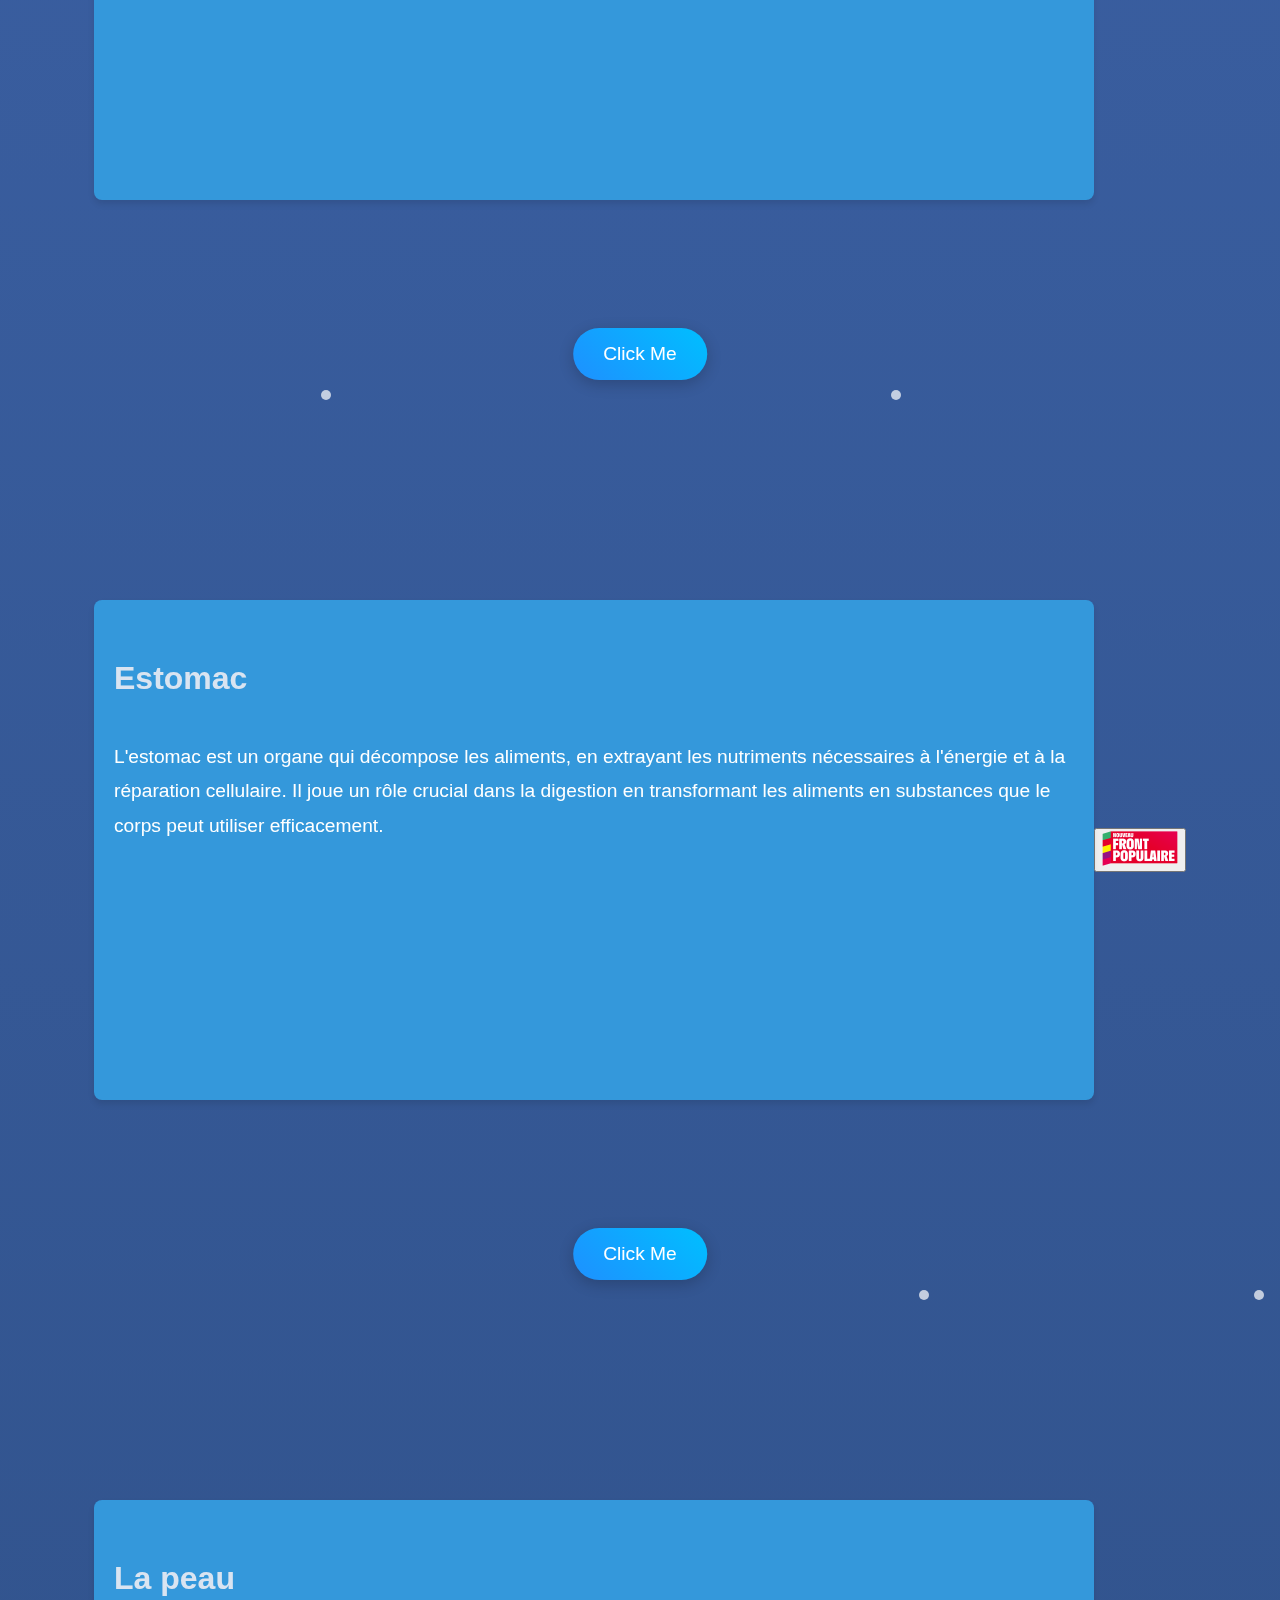
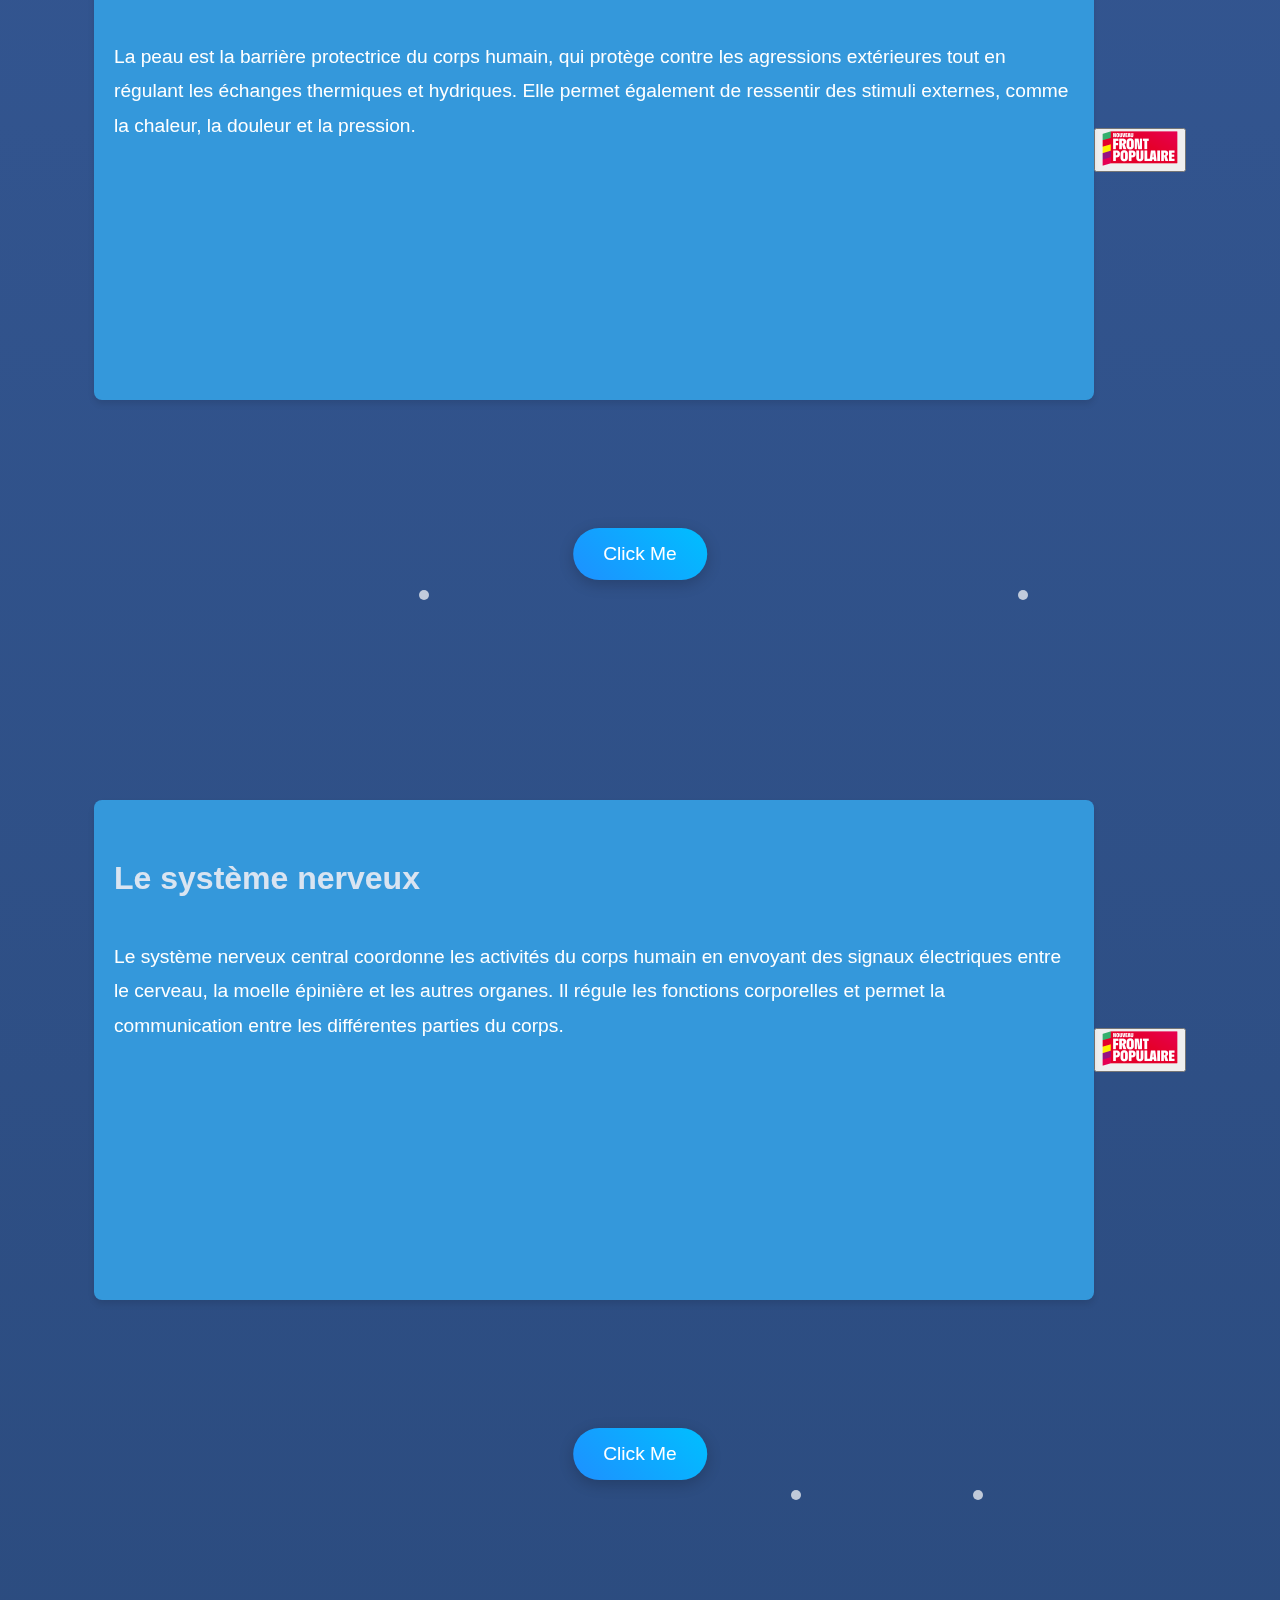
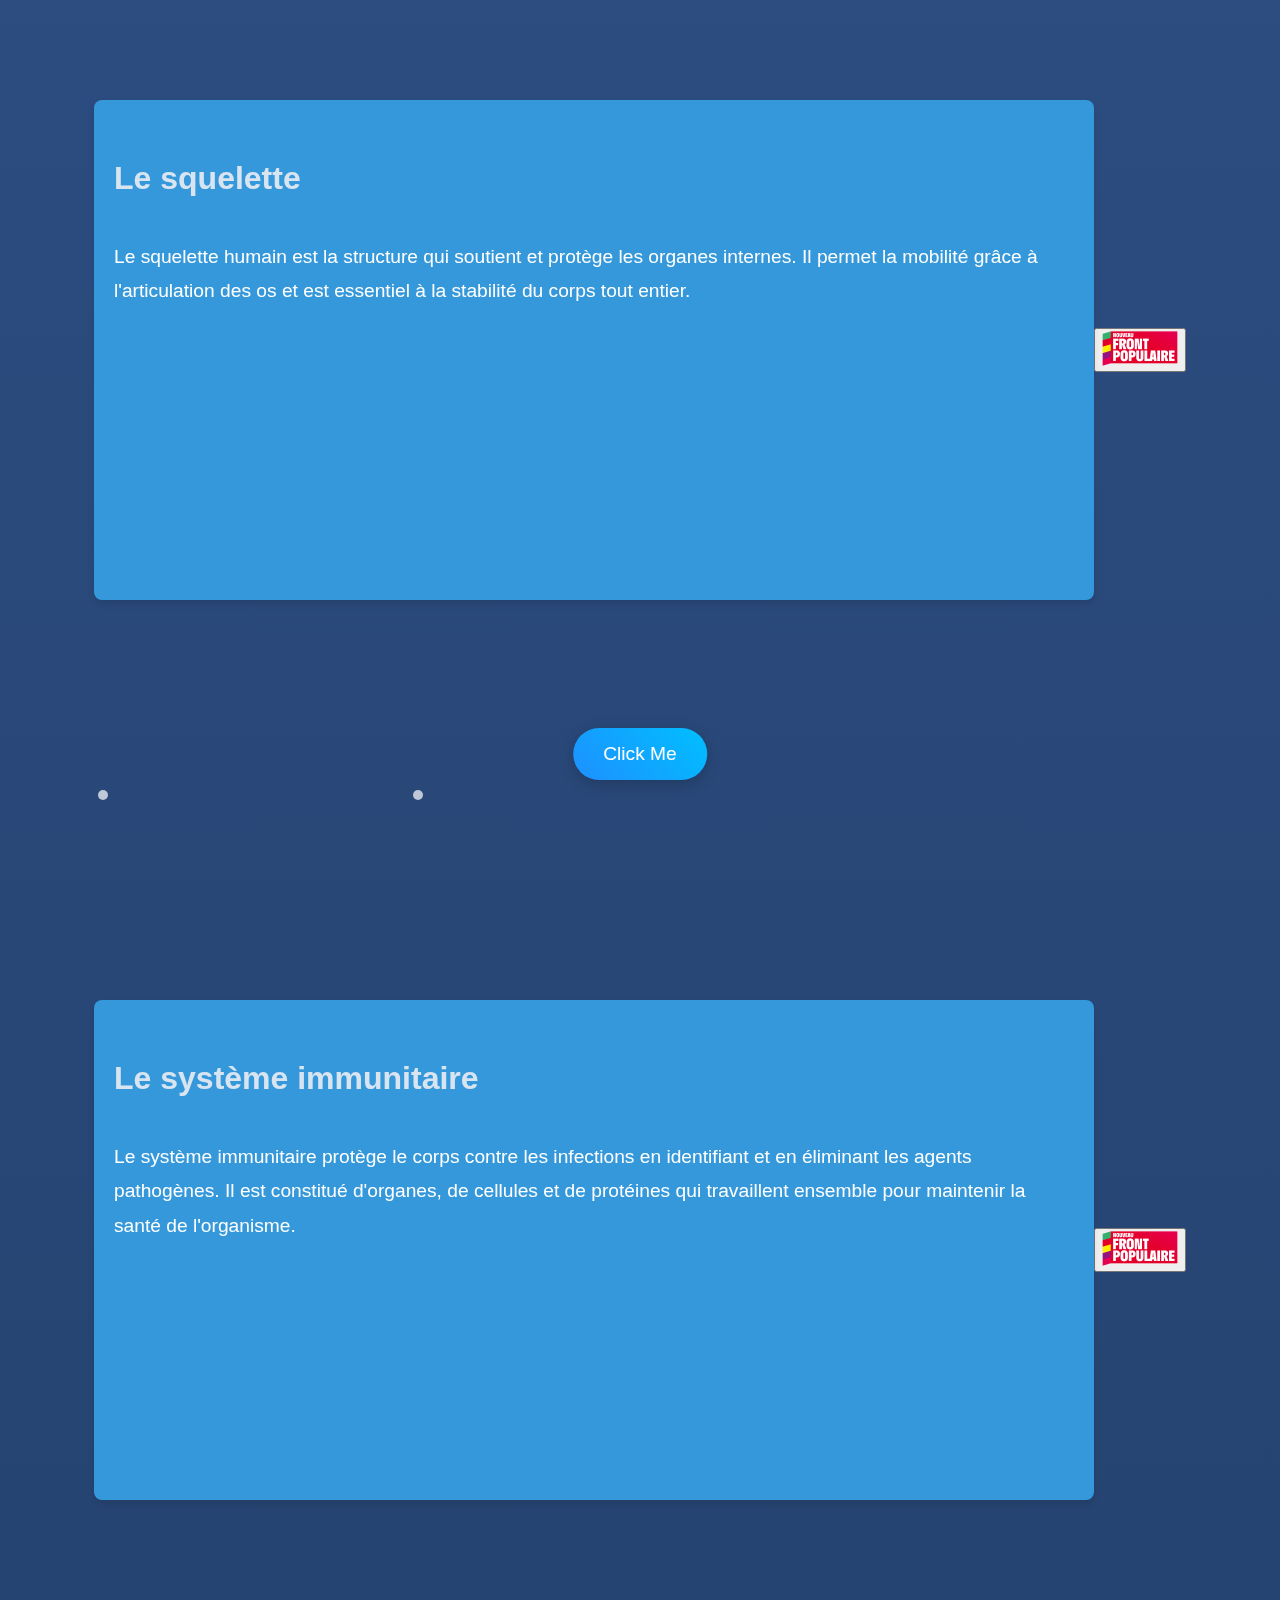
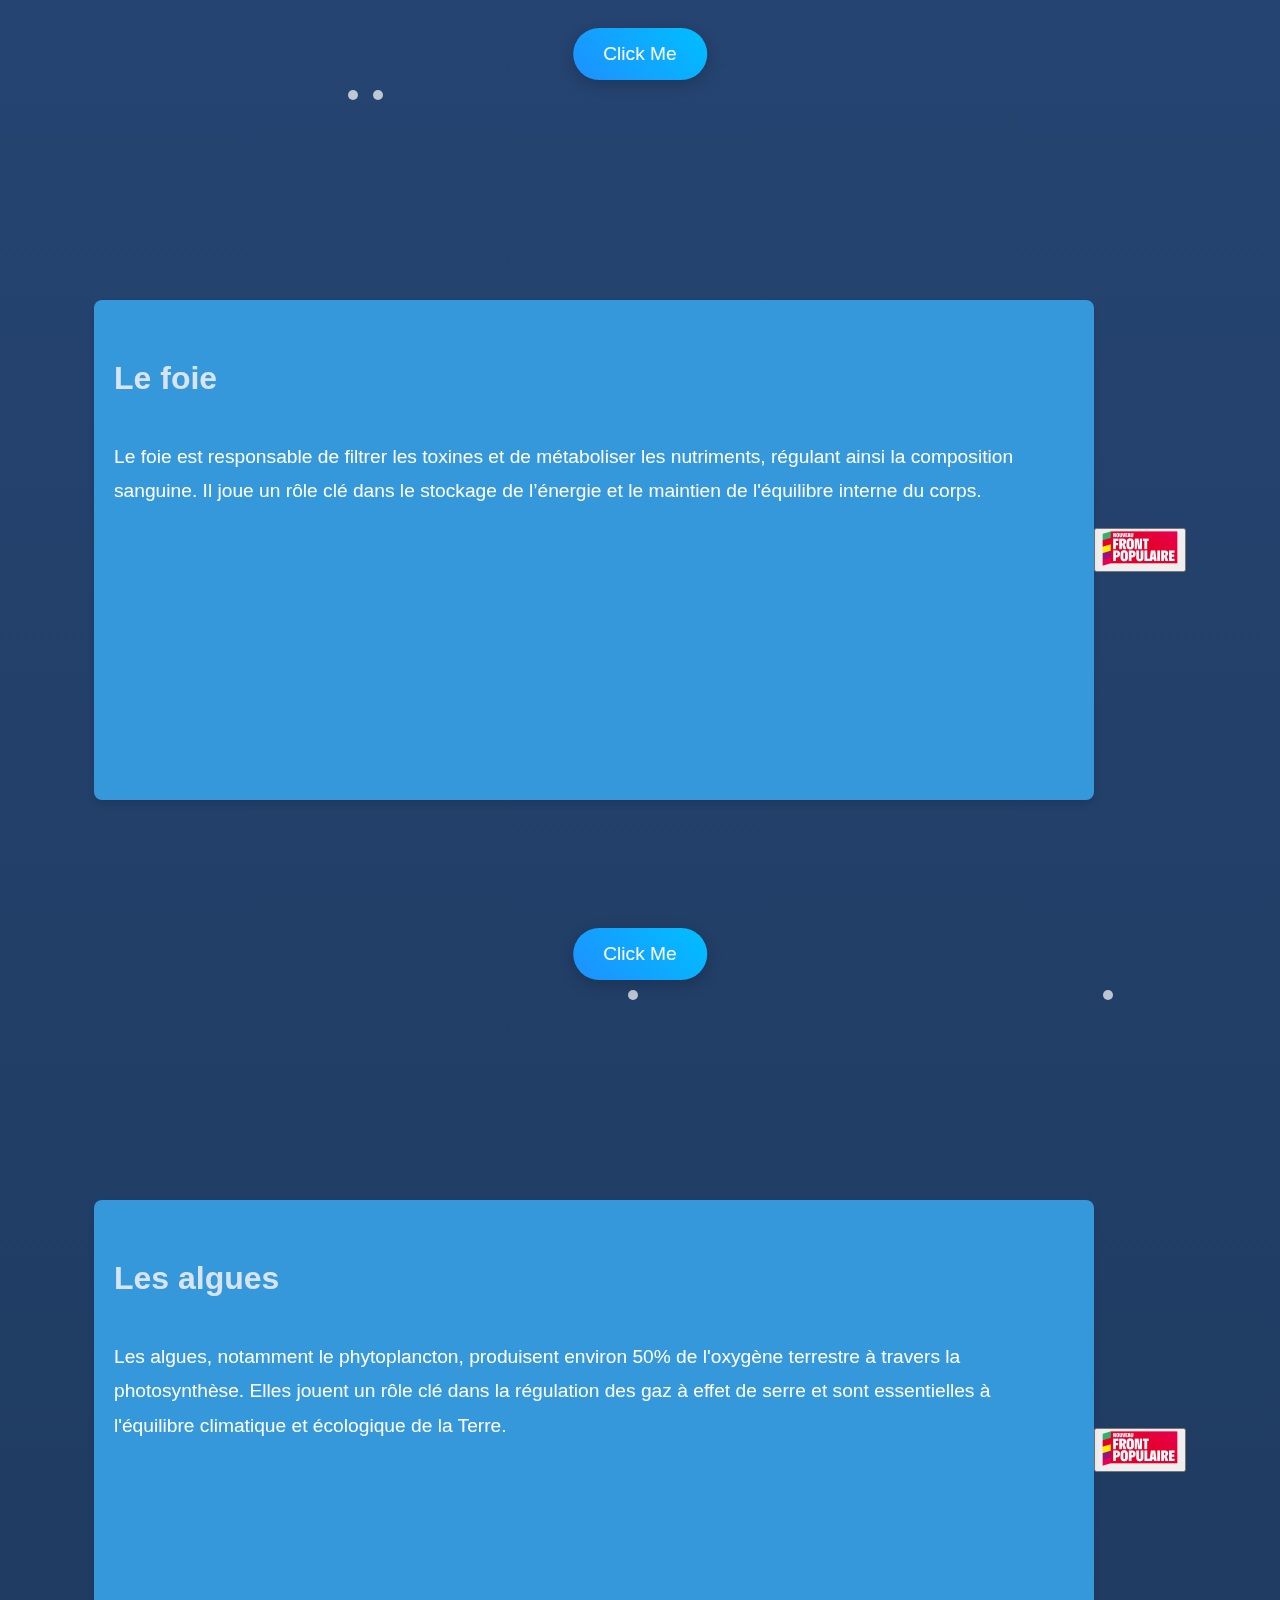
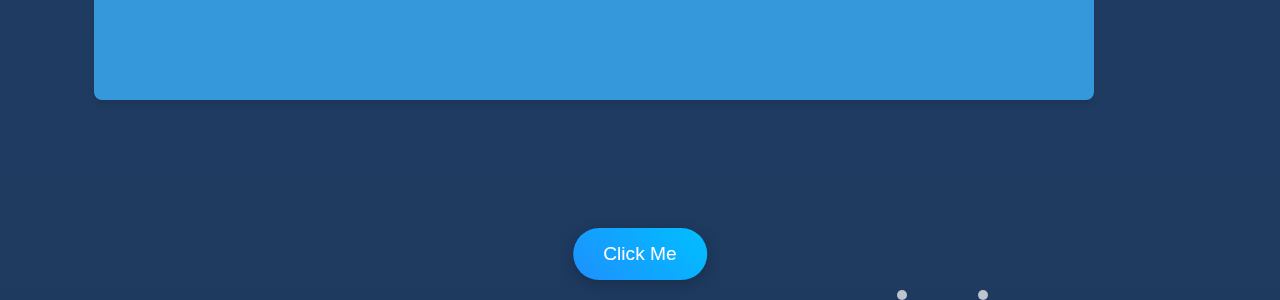
==== commit de27753b: "Merge remote-tracking branch 'origin/main'" ====
--- a/index.html
+++ b/index.html
@@ -11,6 +11,10 @@
 </head>
 
 <body>
+
+<audio id="continuousAudio" src="MessM0seav2/audio/seagull.mp3" loop></audio>
+<audio id="randomAudio" src="MessM0seav2/audio/viktor.mp3"></audio>
+
 <section id="oceanView" class="ocean-view">
     <!-- Texte central sur la vue initiale -->
     <div class="content">
@@ -18,6 +22,8 @@
     <div class="ocean-surface-text">
         <h1>Explorez les Profondeurs de l'Océan</h1>
         <p>Cliquez sur la mouette pour commencer.</p>
+        <br>
+        <p>(ou sur le poisson pour accéder au Cookie Cauchemar : Fishy Nightmare)</p>
     </div>
 
     <!-- Effets de vagues -->
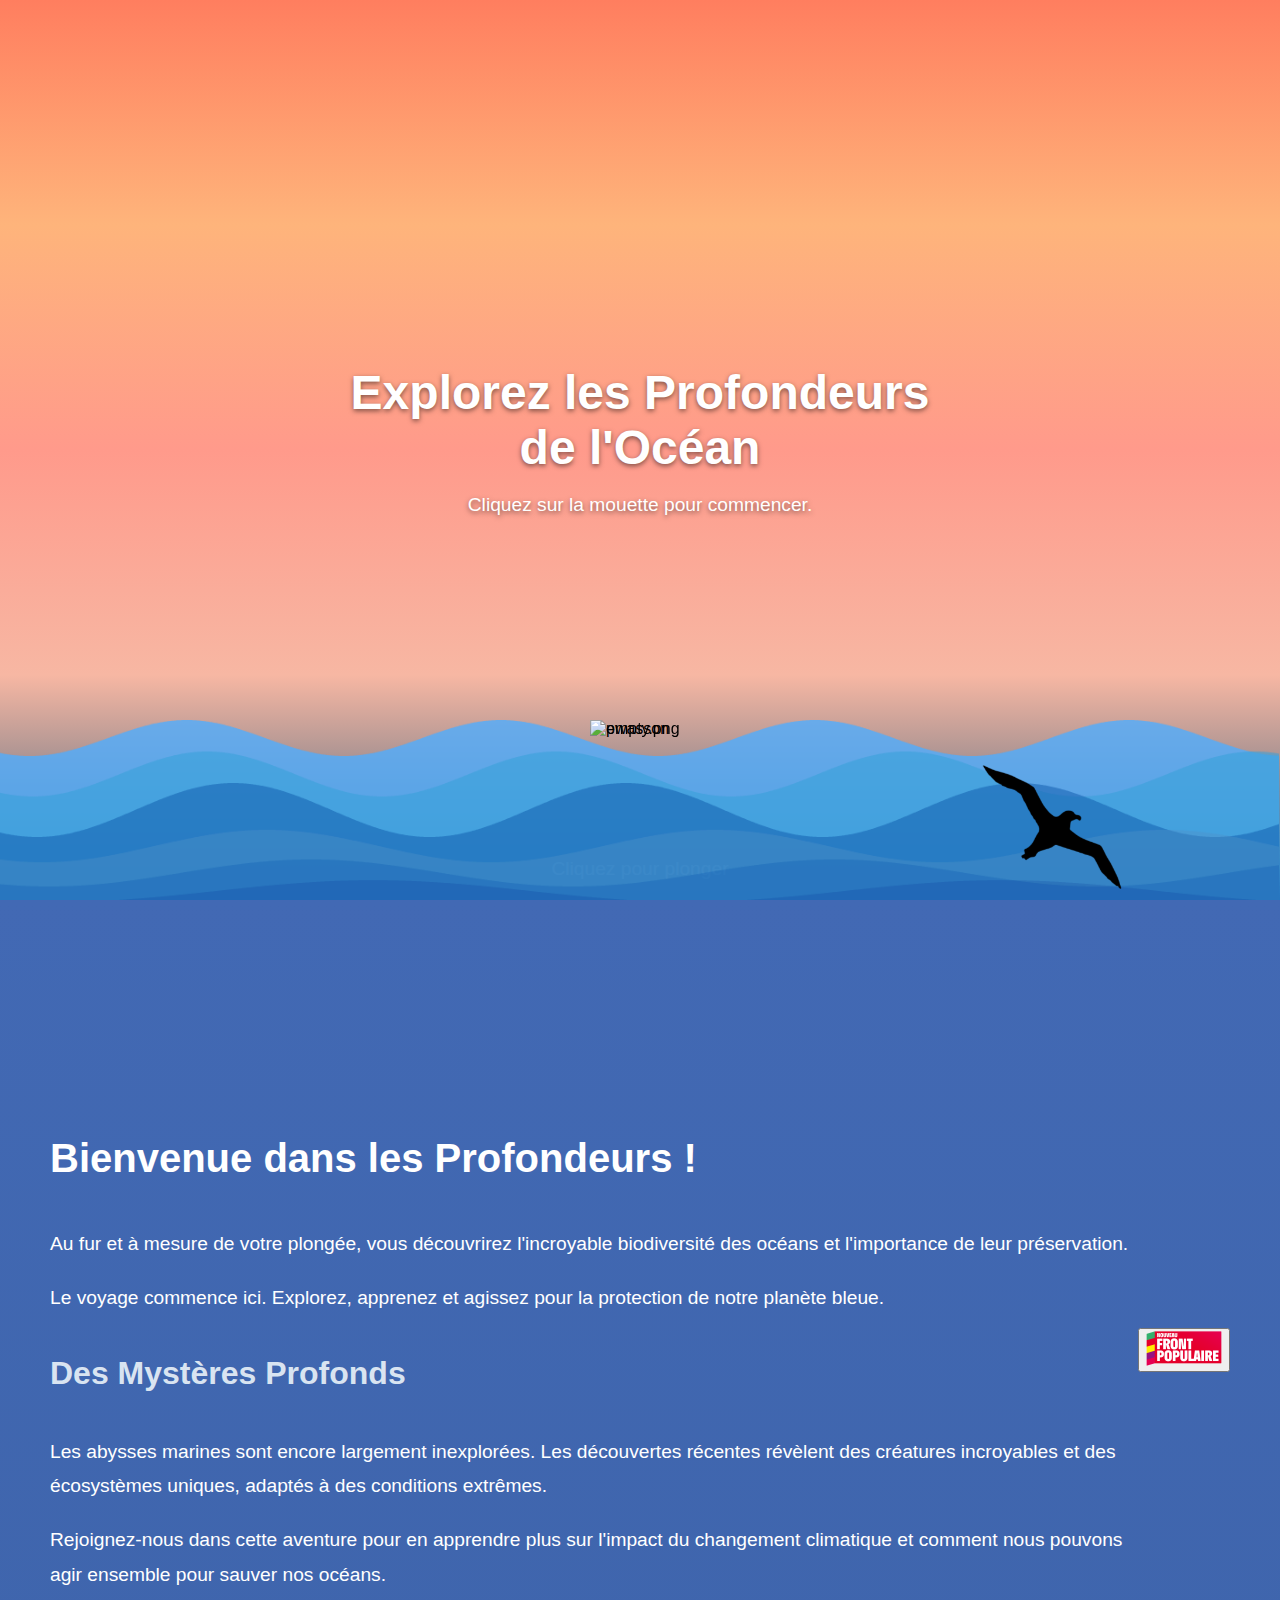
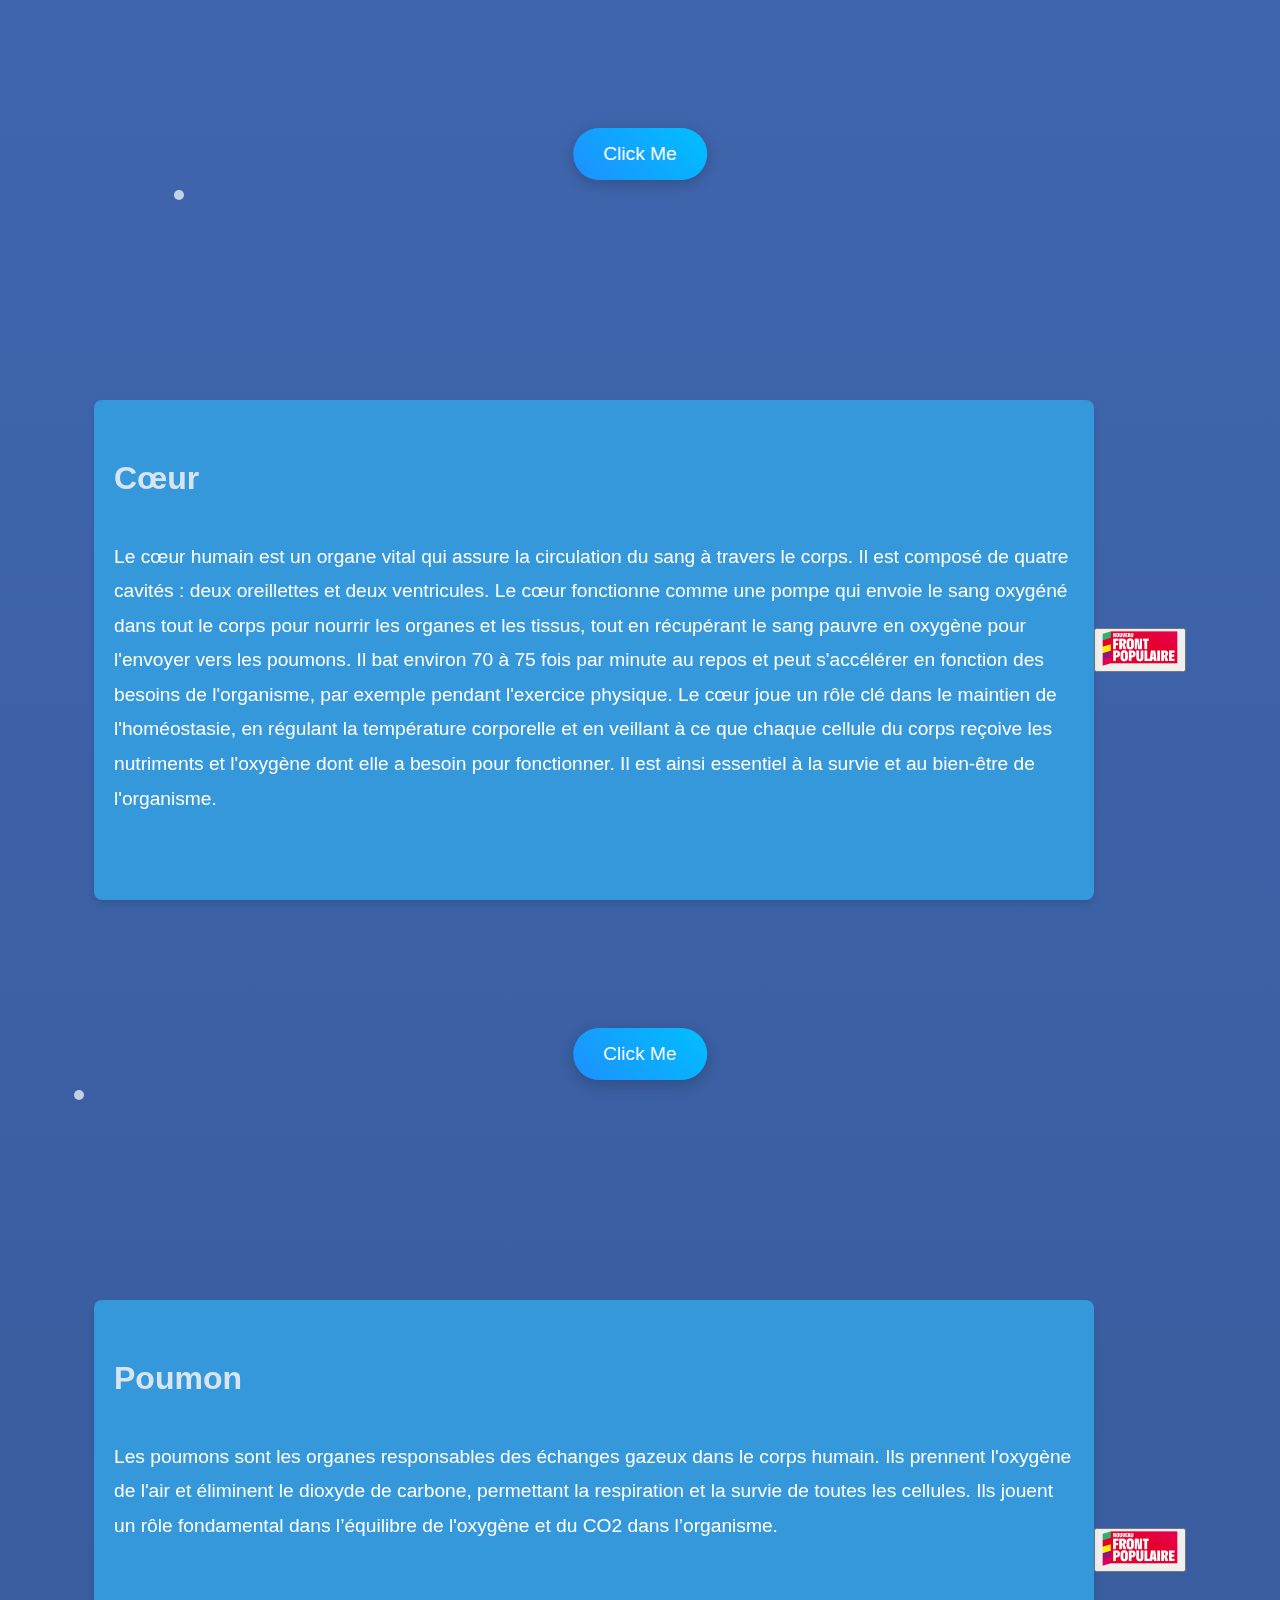
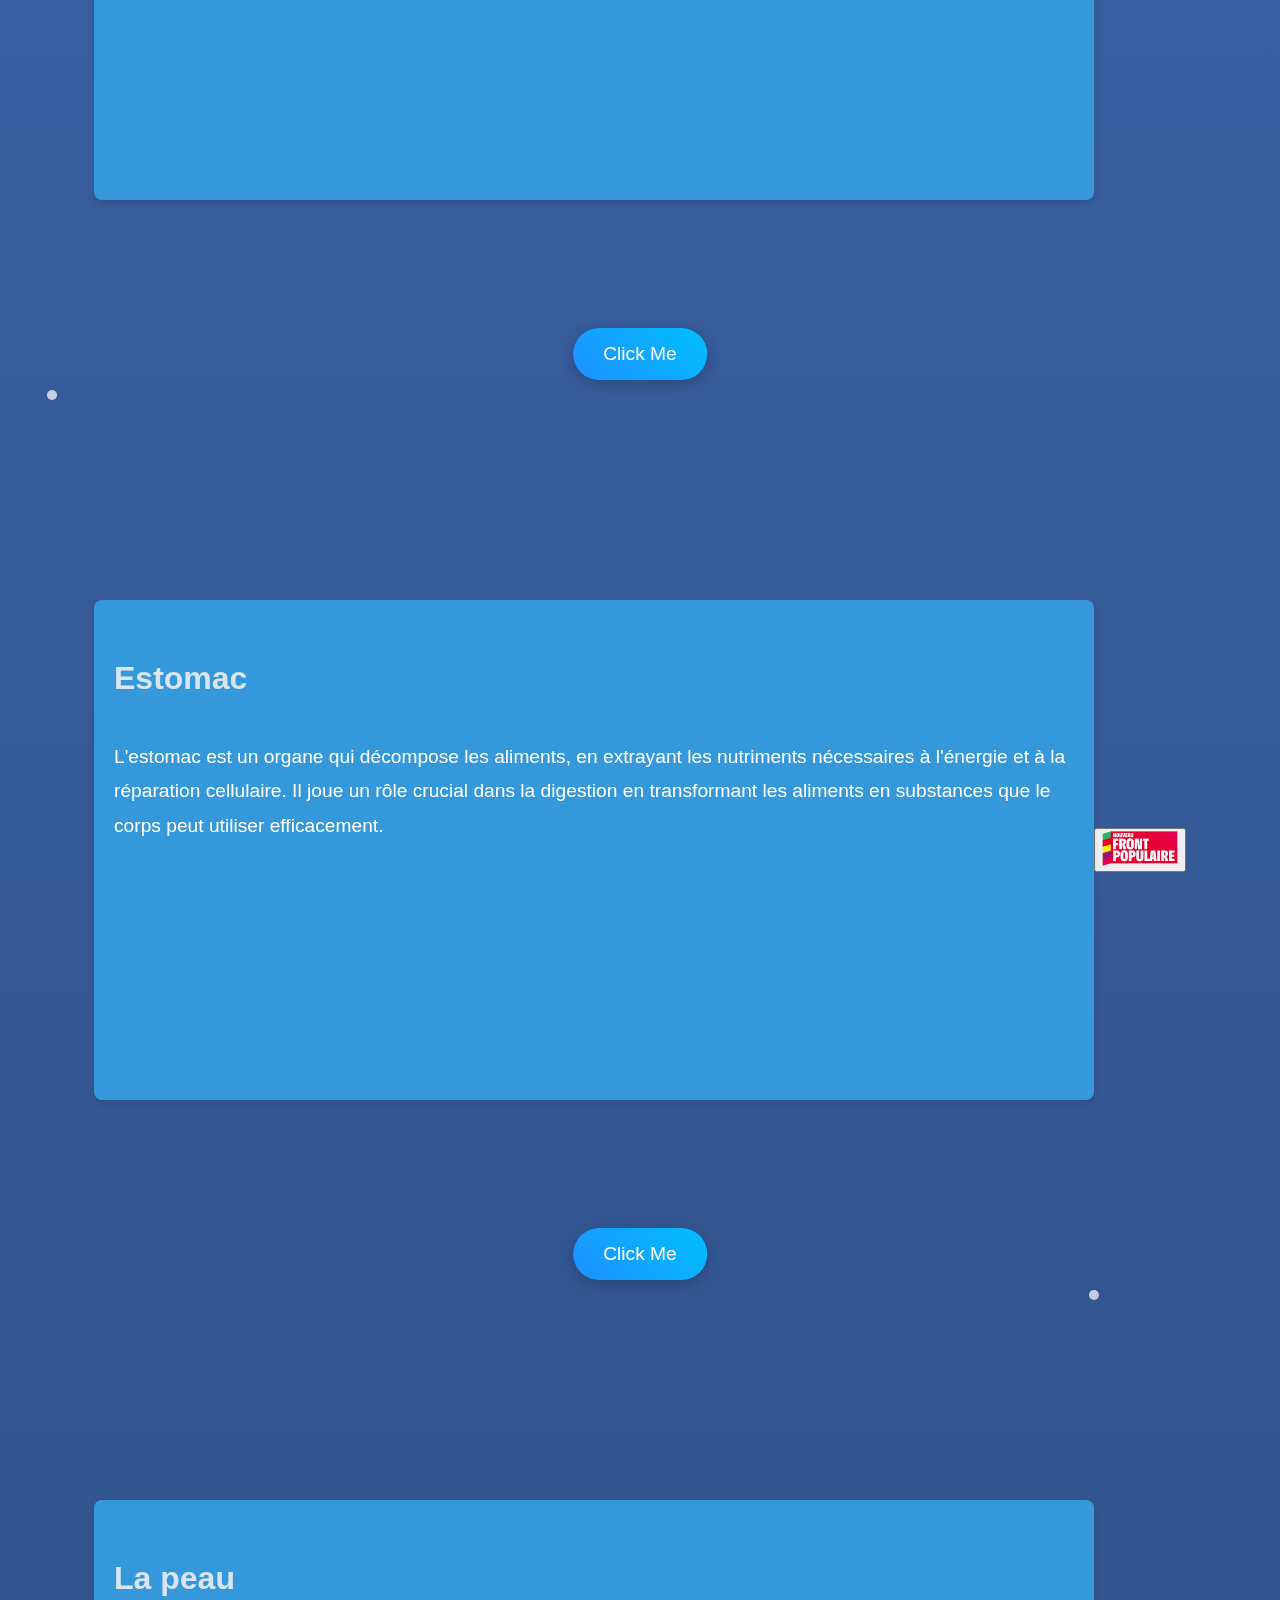
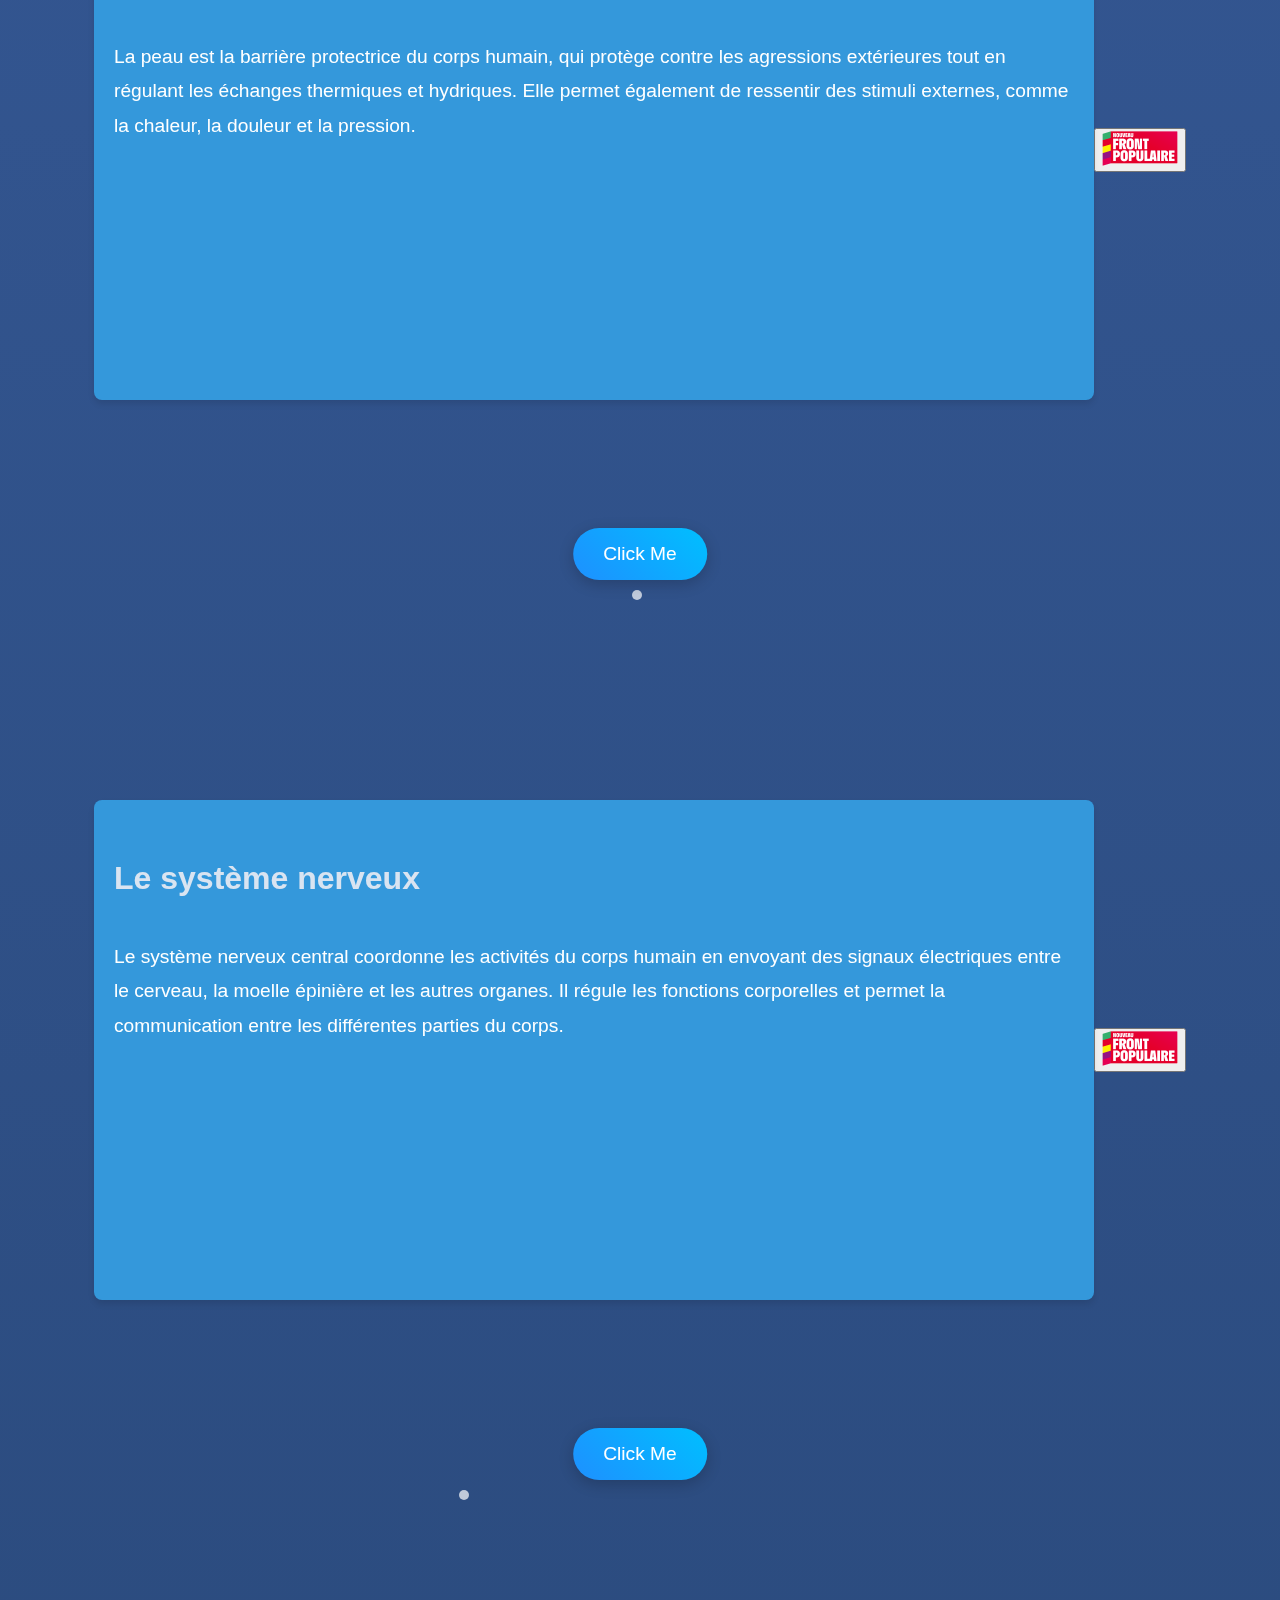
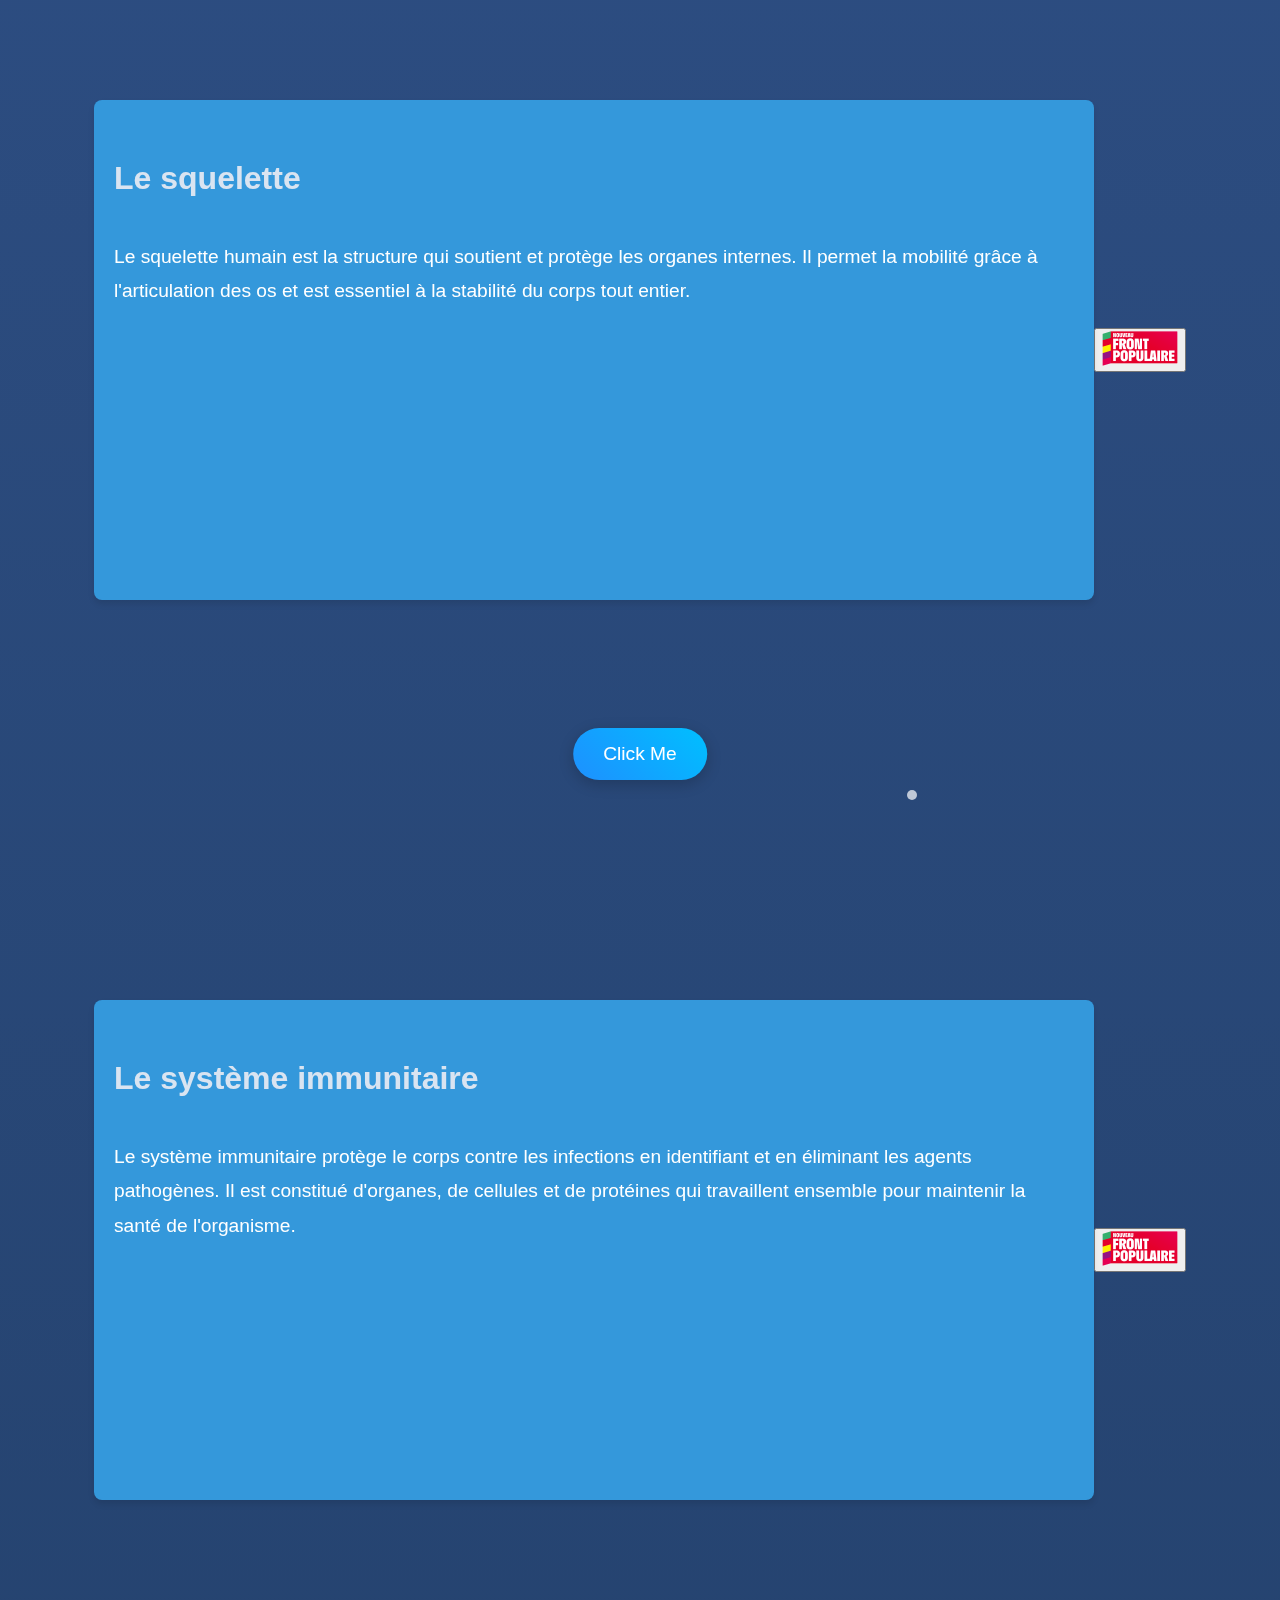
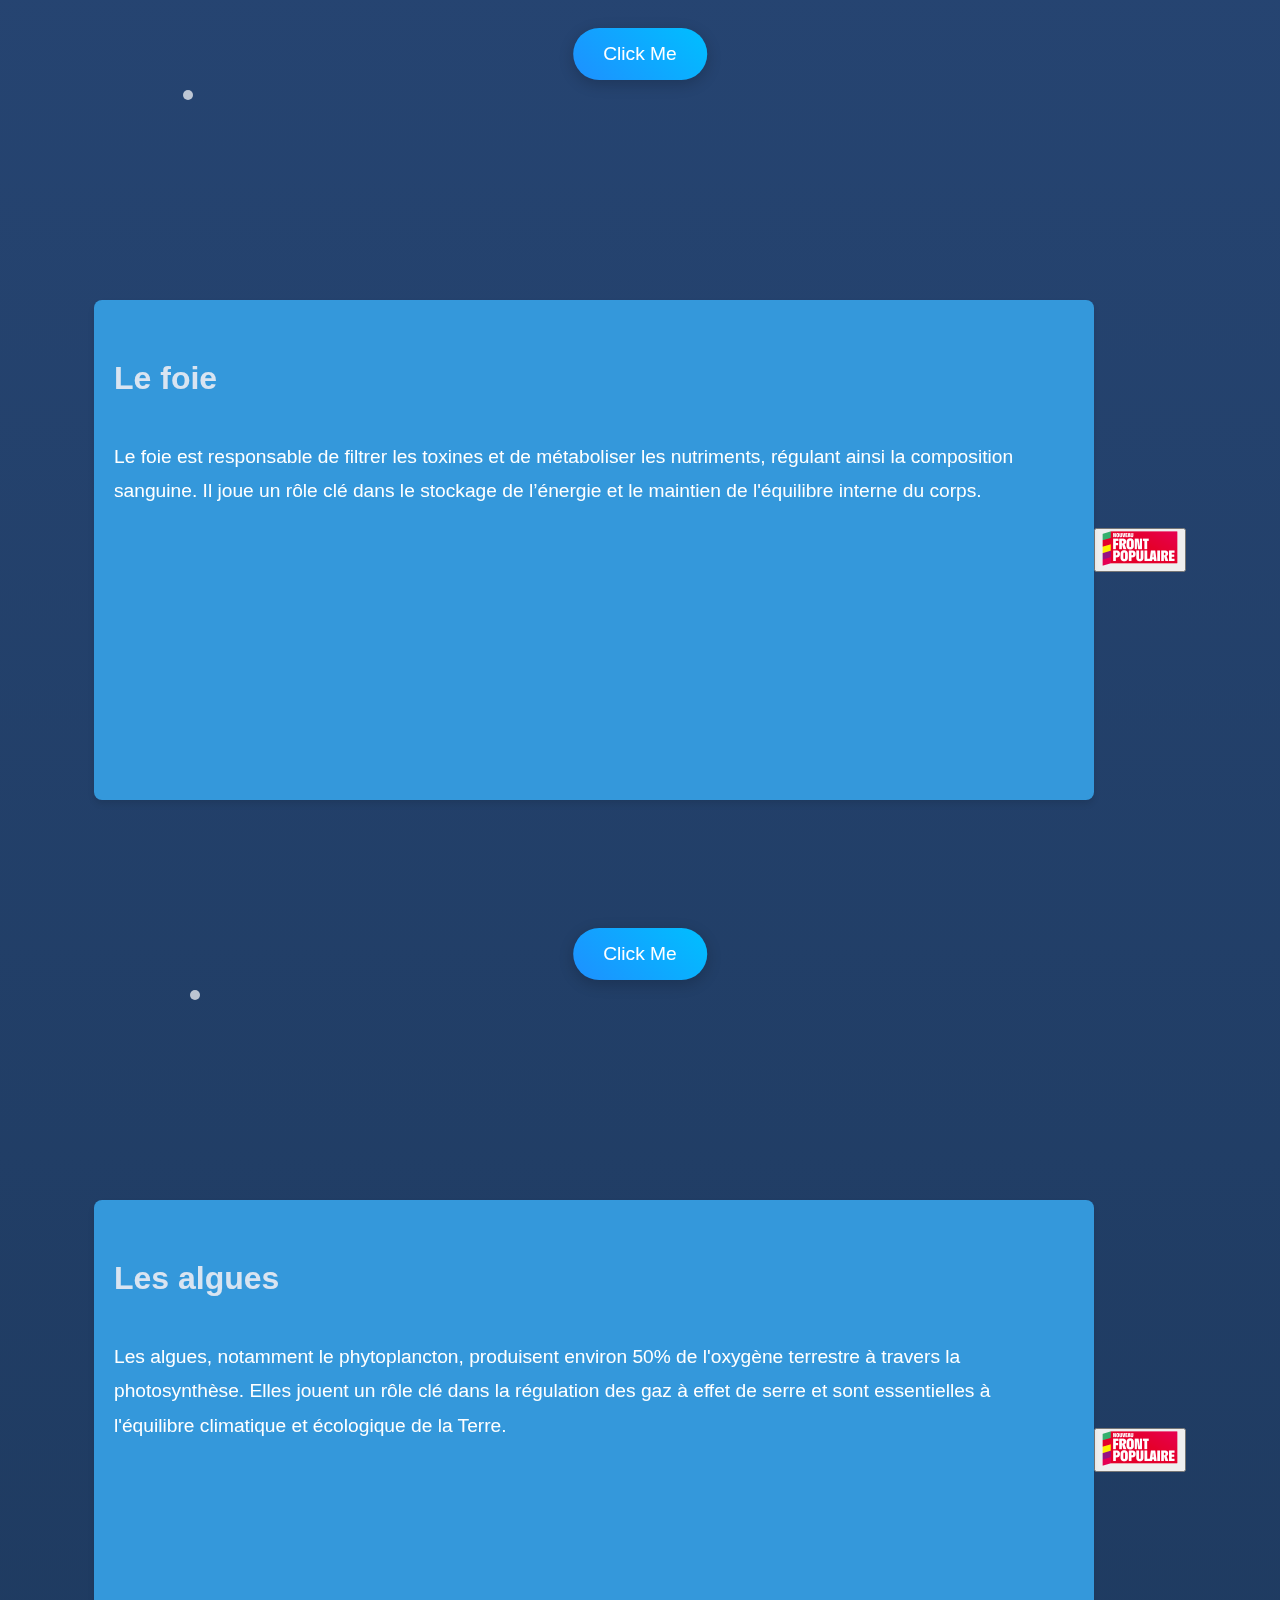
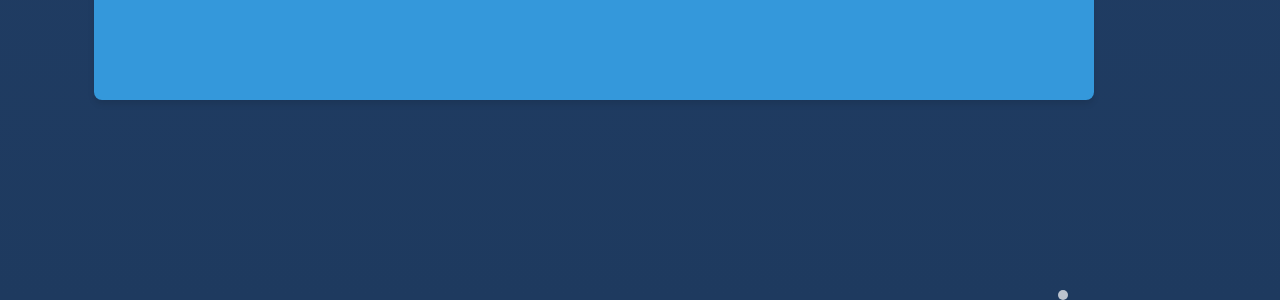
==== commit c515e954: "button again" ====
--- a/index.html
+++ b/index.html
@@ -22,8 +22,6 @@
     <div class="ocean-surface-text">
         <h1>Explorez les Profondeurs de l'Océan</h1>
         <p>Cliquez sur la mouette pour commencer.</p>
-        <br>
-        <p>(ou sur le poisson pour accéder au Cookie Cauchemar : Fishy Nightmare)</p>
     </div>
 
     <!-- Effets de vagues -->
@@ -301,8 +299,6 @@
         <button class="boutonLifeBelt" onclick="scrollToTop()">
             <img src="MessM0seav2/img/zemzem.png" alt="tinyLifeBelt.png">
         </button>
-        <button id="bottom10Button" onclick="scrollToSection('layer11')">Click Me
-        </button>
     </section>
 
 </div>
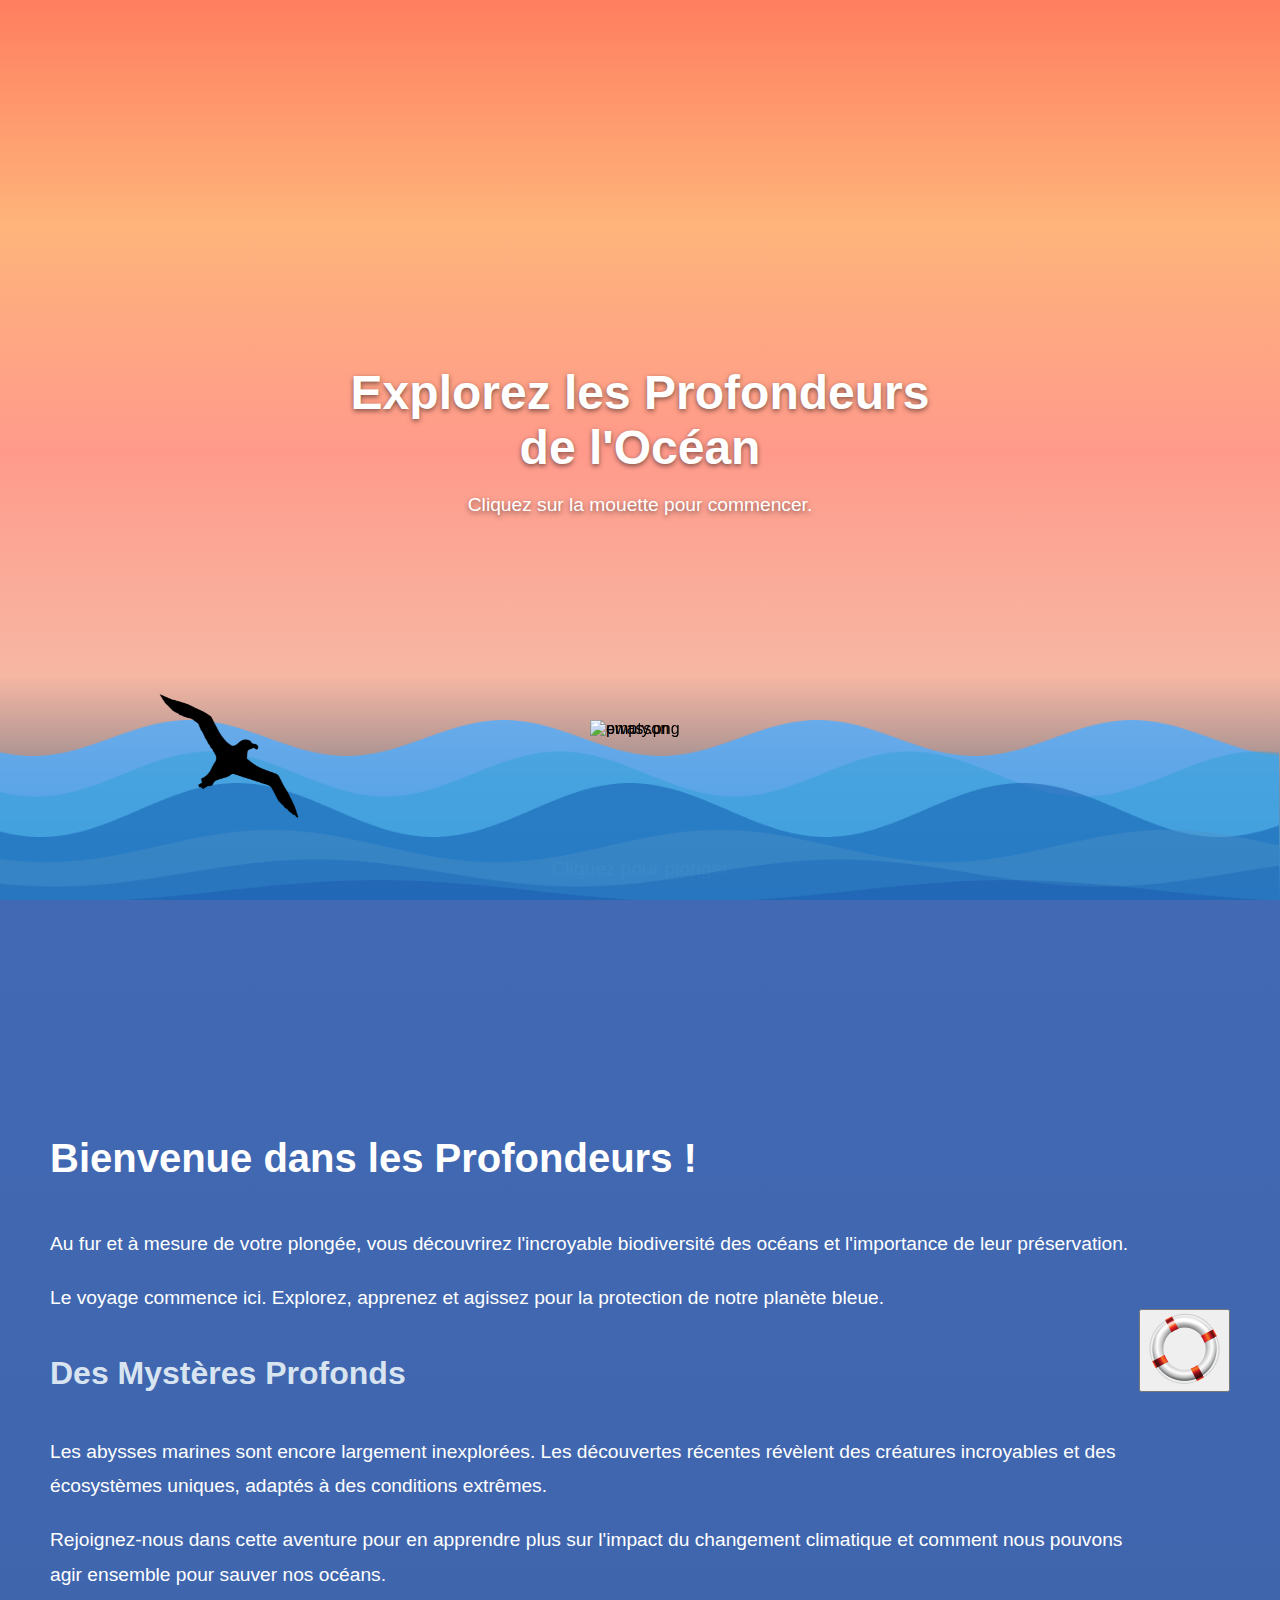
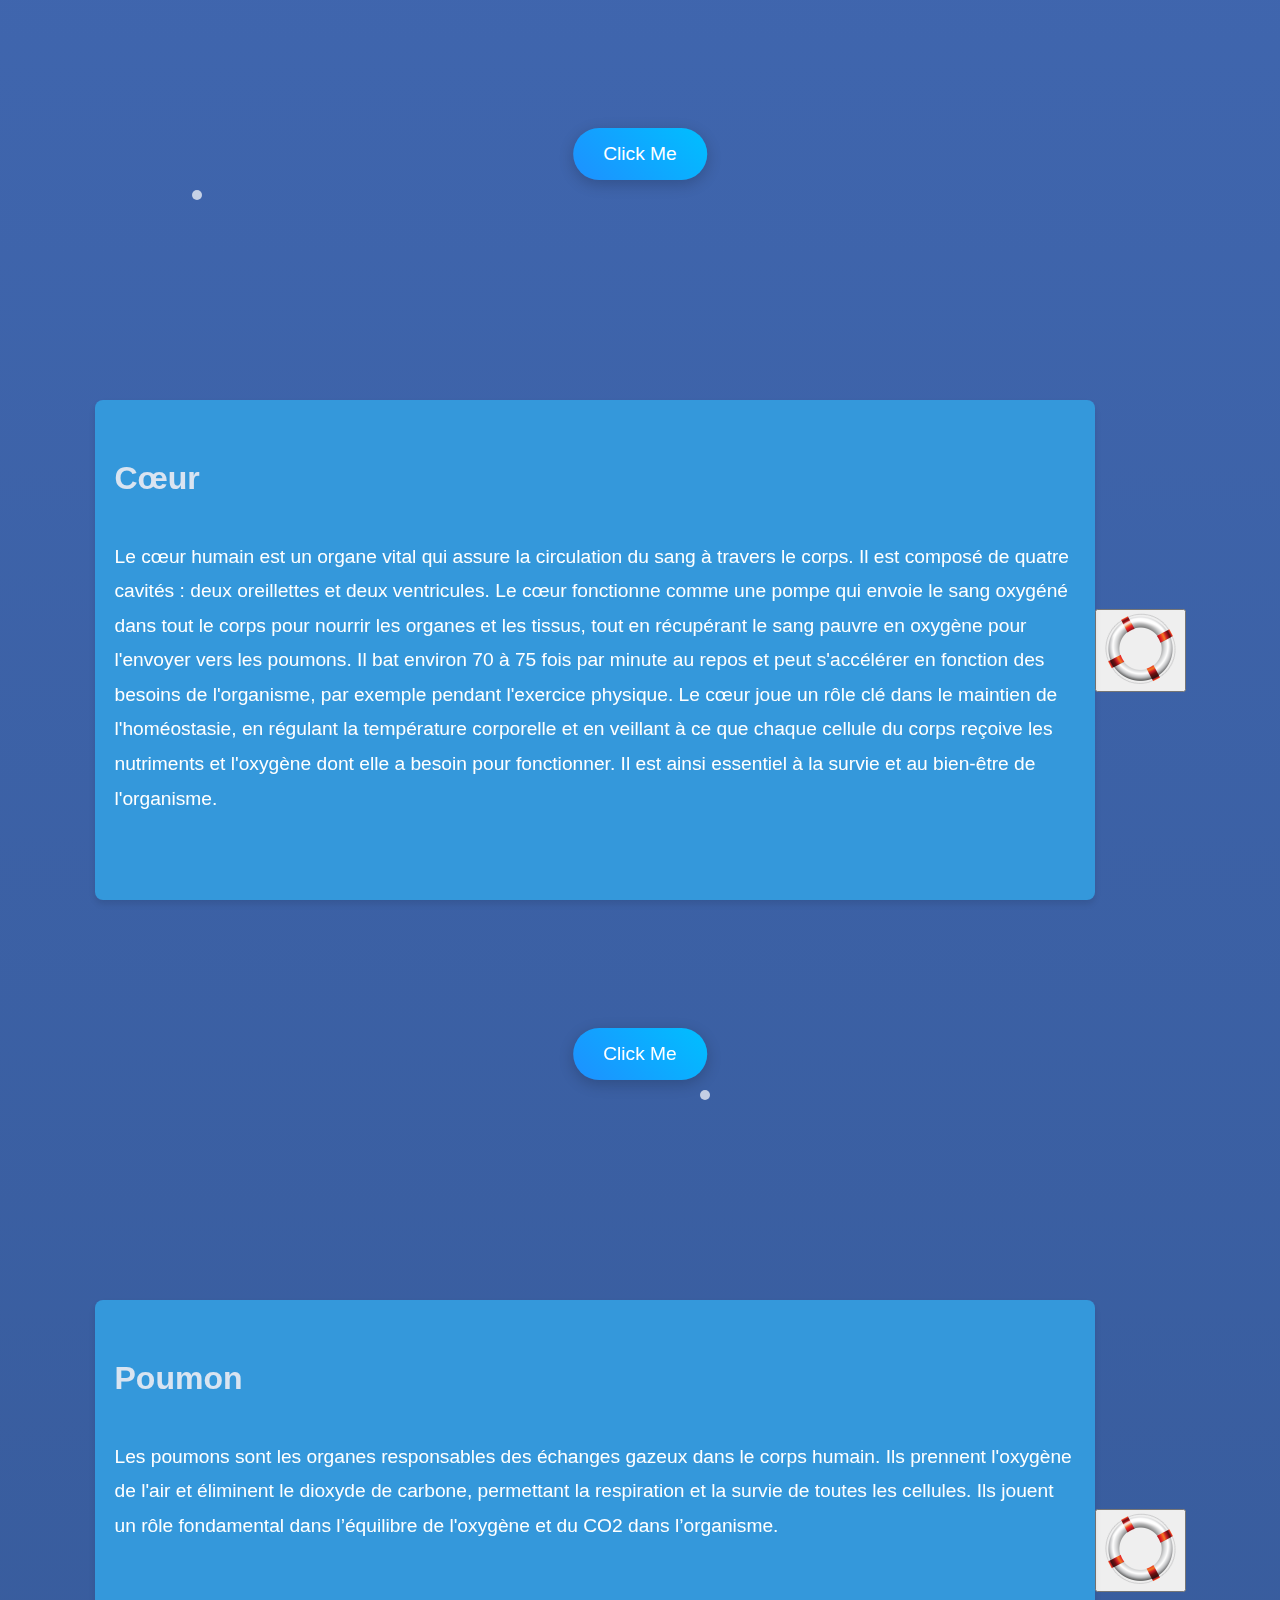
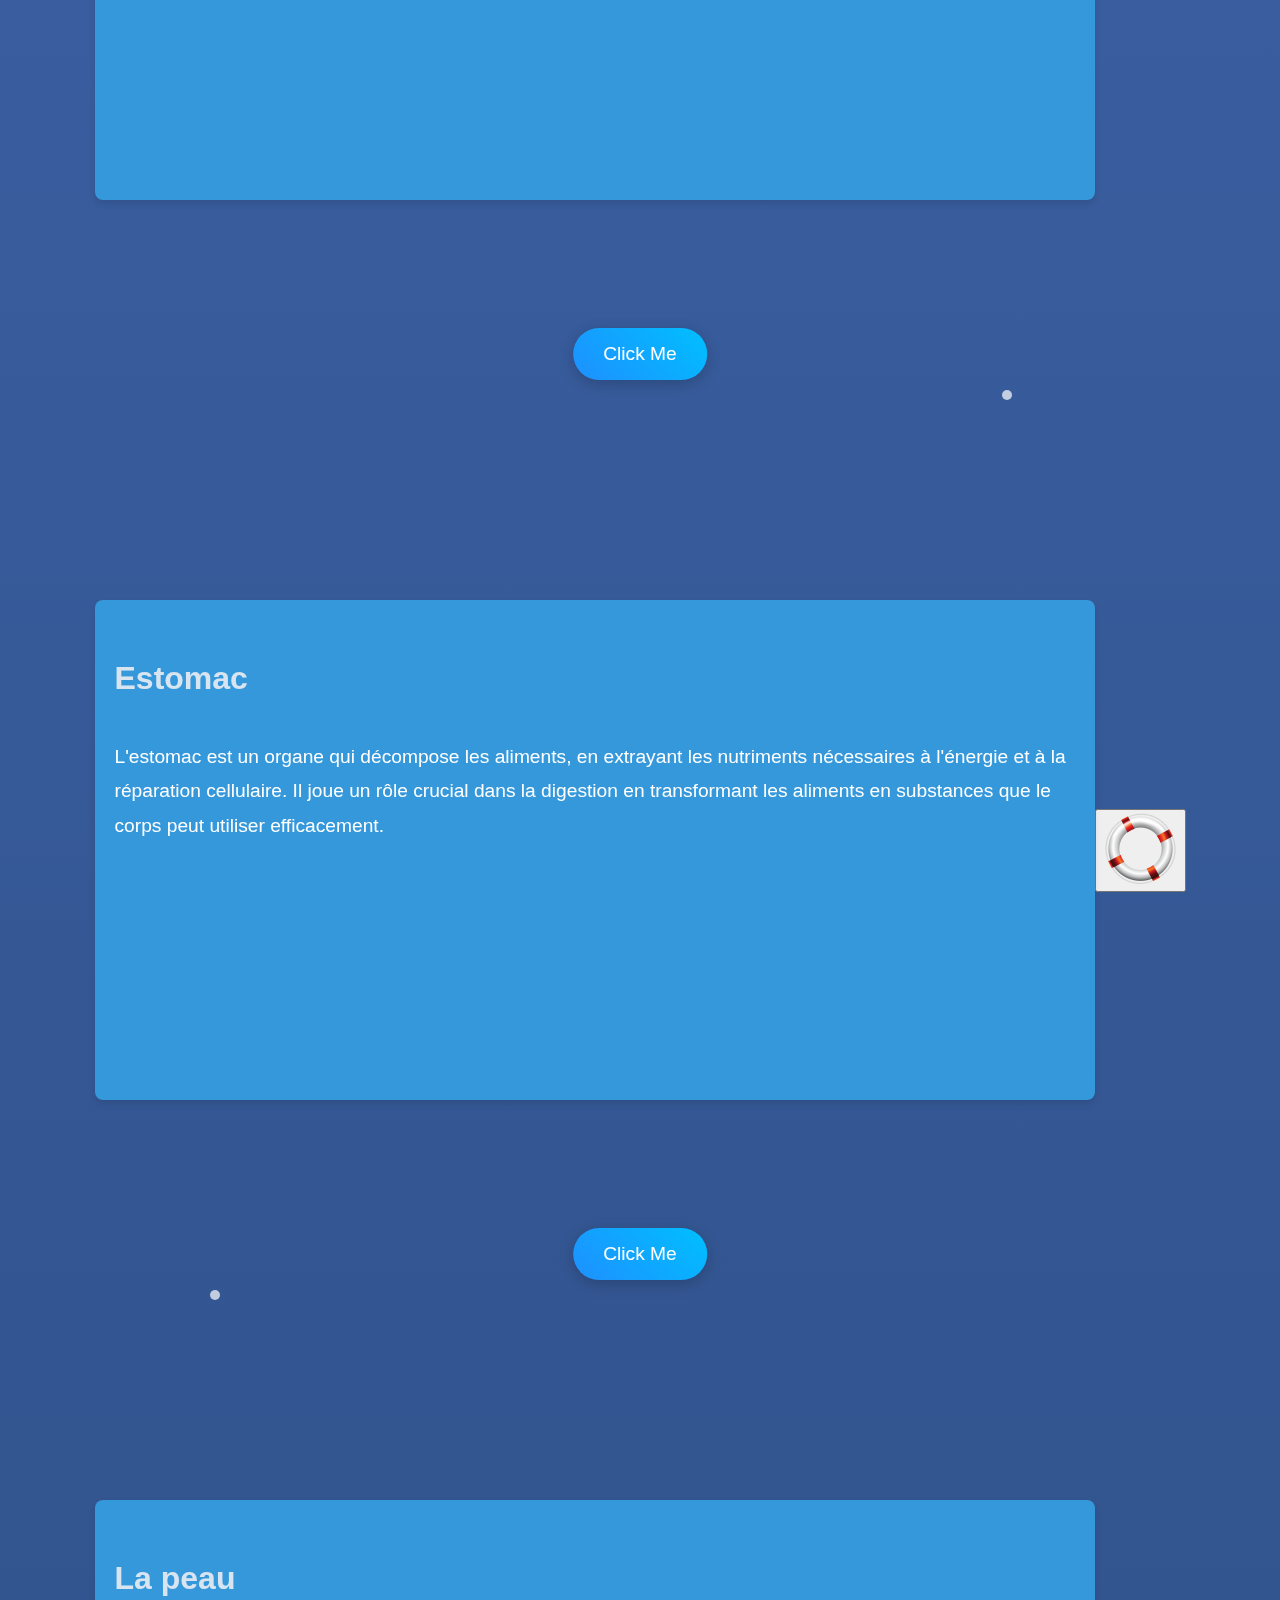
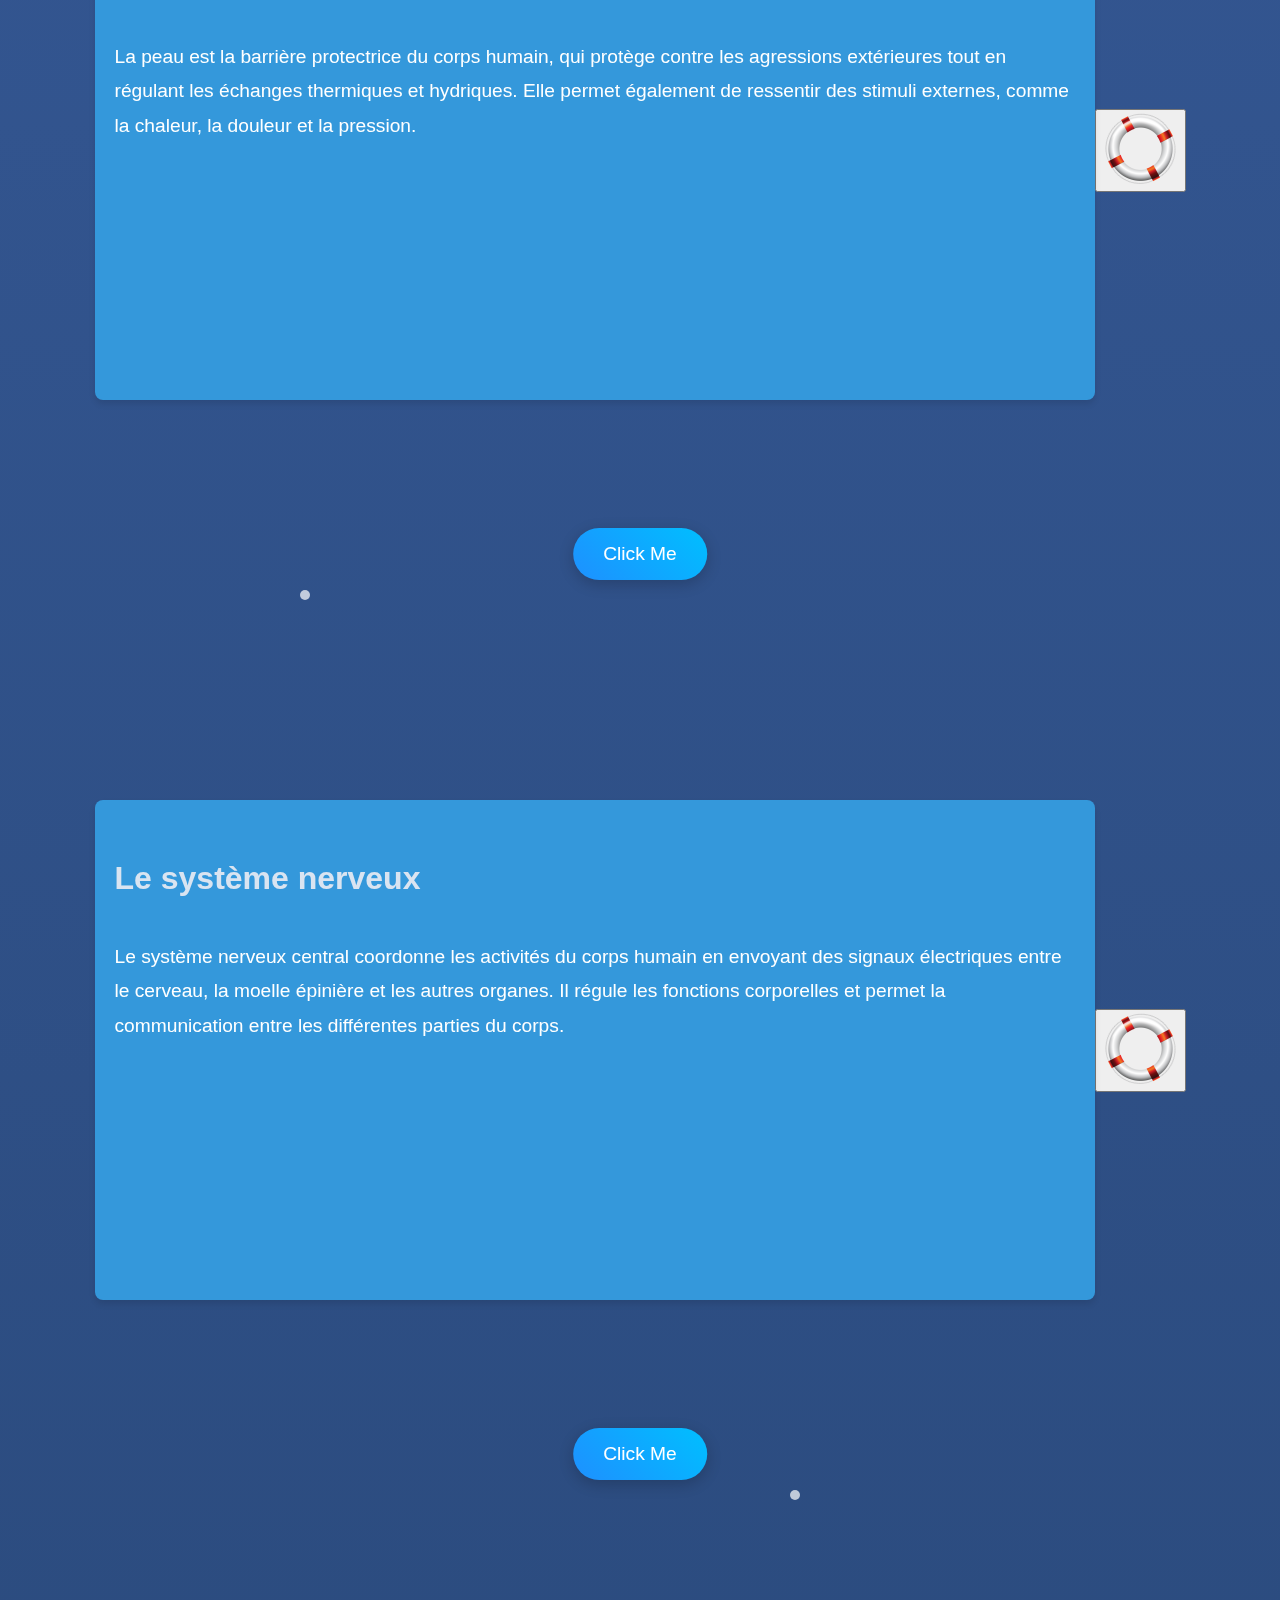
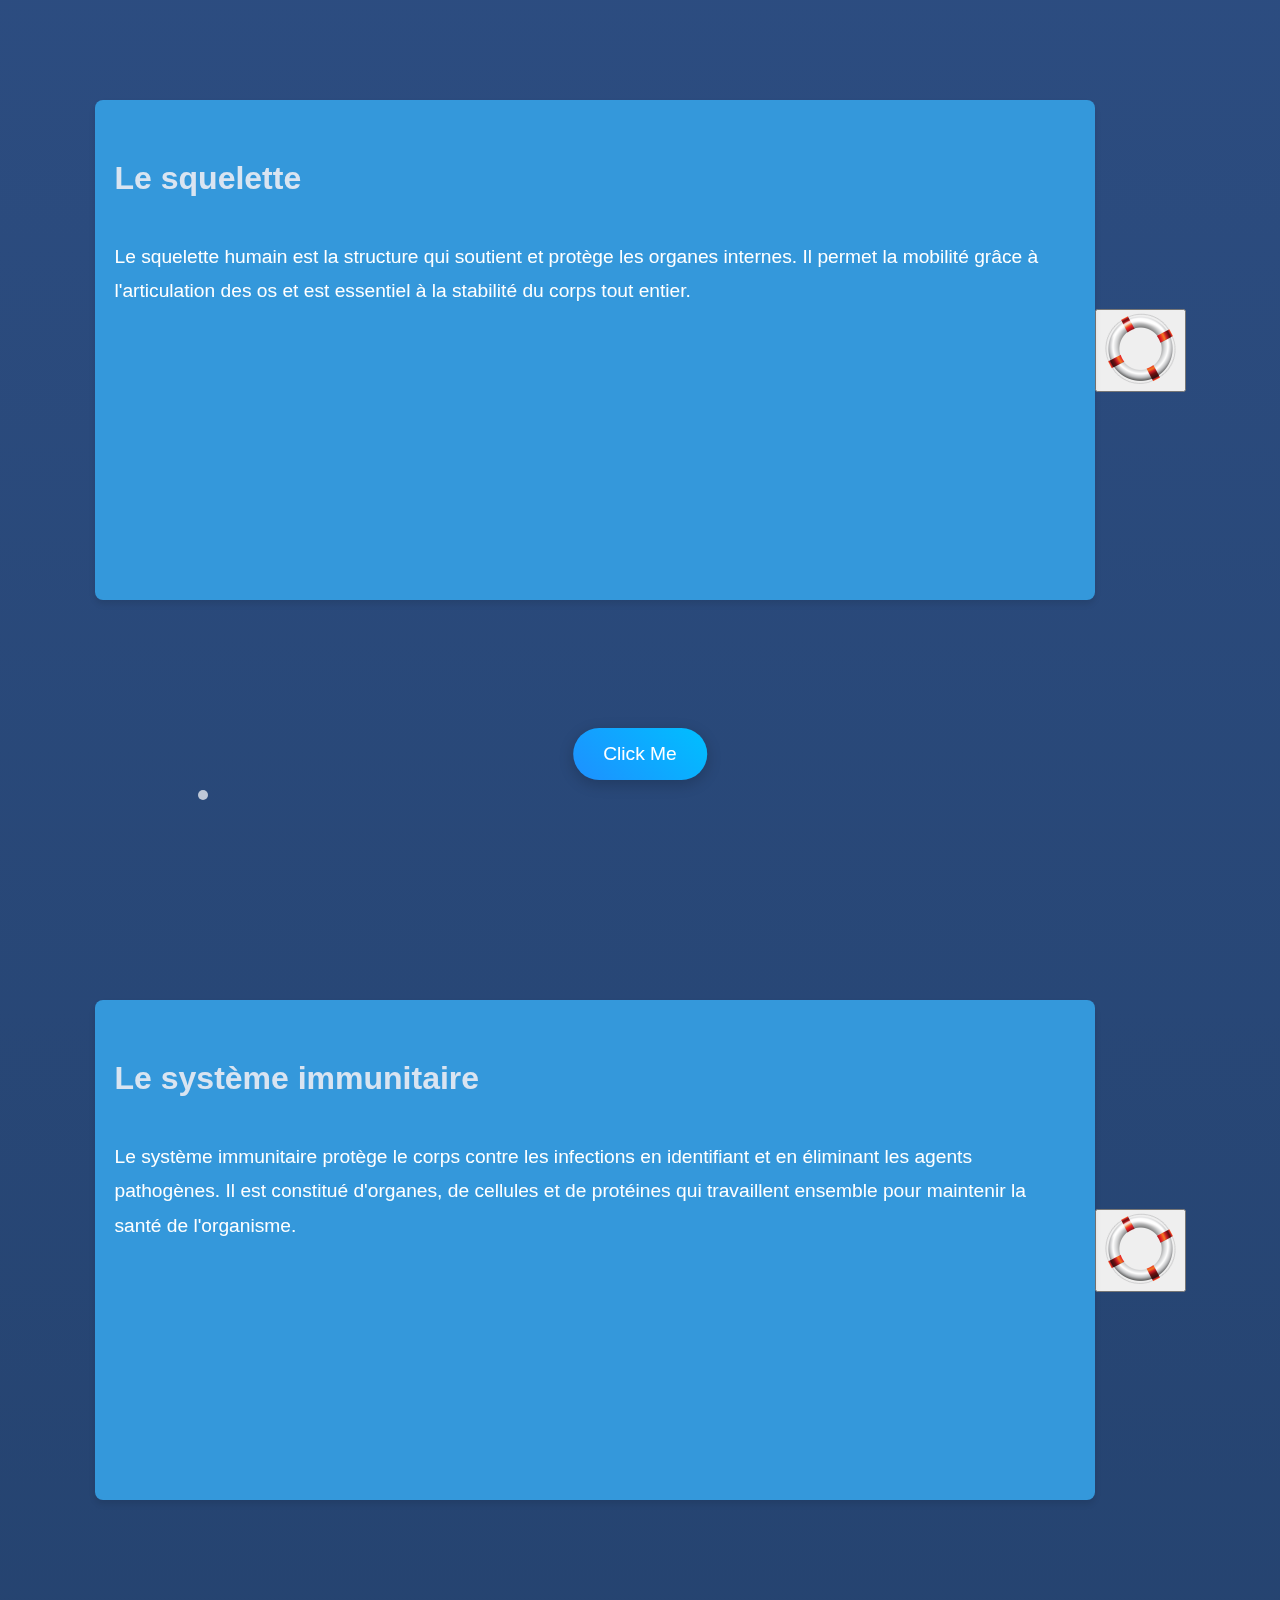
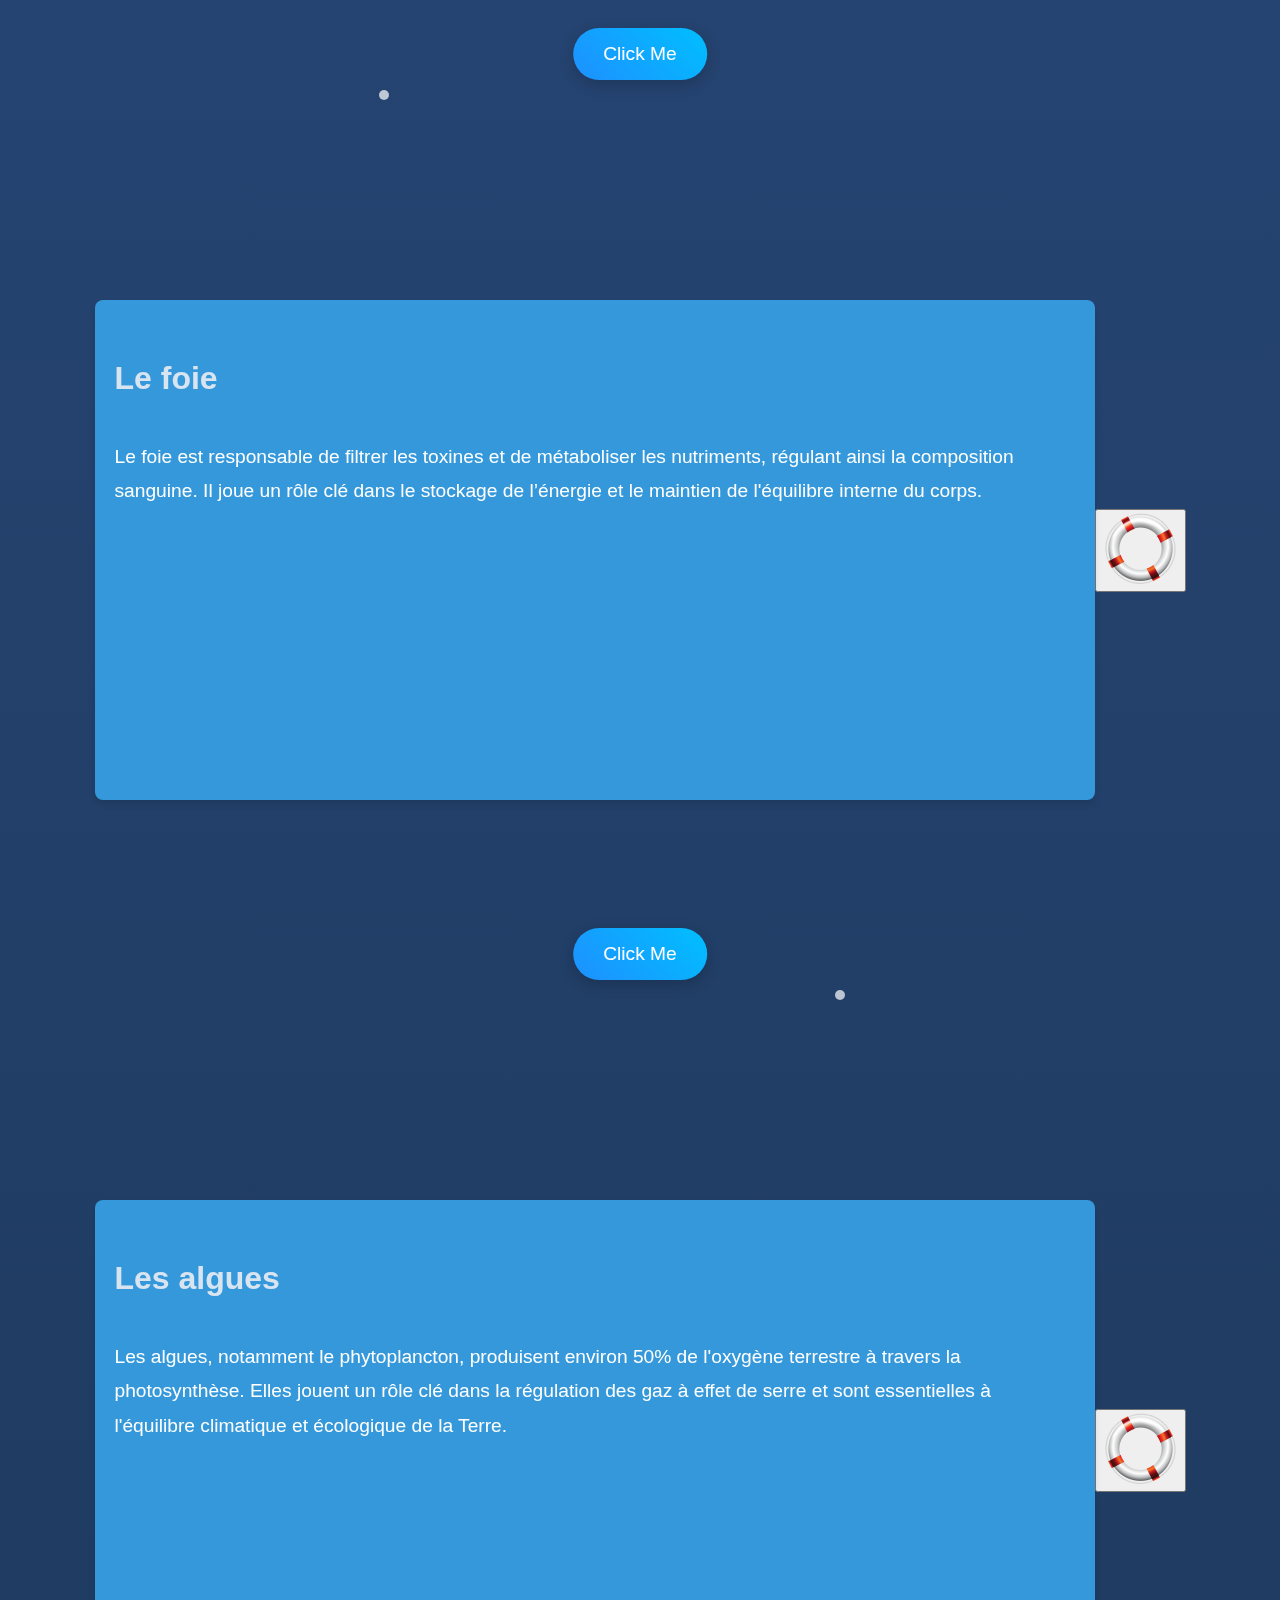
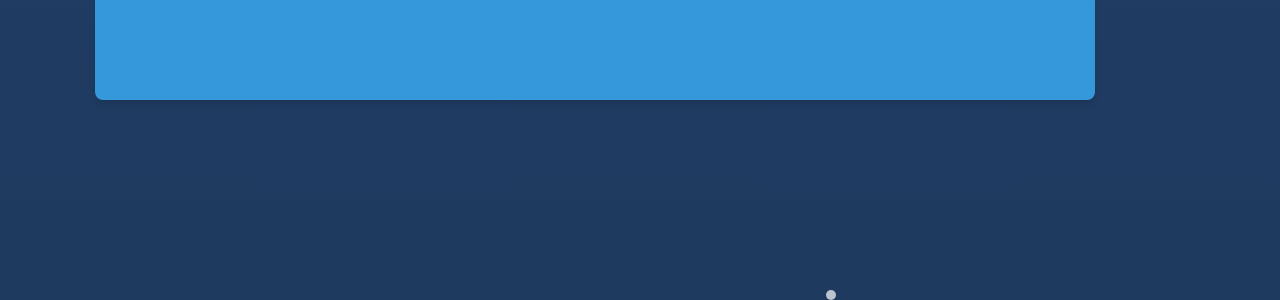
==== commit fd0a8dfa: "Clean" ====
--- a/index.html
+++ b/index.html
@@ -53,7 +53,7 @@
         </div>
         <div class="bubble-container"></div>
         <button class="boutonLifeBelt" onclick="scrollToTop()">
-            <img src="MessM0seav2/img/zemzem.png" alt="tinyLifeBelt.png">
+            <img src="MessM0seav2/img/po.png" alt="po.png">
         </button>
 
         <button id="bottom1Button" onclick="scrollToSection('layer2')">Click Me
@@ -86,7 +86,7 @@
         </div>
 
         <button class="boutonLifeBelt" onclick="scrollToTop()">
-            <img src="MessM0seav2/img/zemzem.png" alt="tinyLifeBelt.png">
+            <img src="MessM0seav2/img/po.png" alt="po.png">
         </button>
         <div class="bubble-container"></div>
         <button id="bottom2Button" onclick="scrollToSection('layer3')">Click Me
@@ -110,7 +110,7 @@
         </div>
         <div class="bubble-container"></div>
         <button class="boutonLifeBelt" onclick="scrollToTop()">
-            <img src="MessM0seav2/img/zemzem.png" alt="tinyLifeBelt.png">
+            <img src="MessM0seav2/img/po.png" alt="po.png">
         </button>
 
         <button id="bottom3Button" onclick="scrollToSection('layer4')">Click Me
@@ -164,7 +164,7 @@
         </div>
         <div class="bubble-container"></div>
         <button class="boutonLifeBelt" onclick="scrollToTop()">
-            <img src="MessM0seav2/img/zemzem.png" alt="tinyLifeBelt.png">
+            <img src="MessM0seav2/img/po.png" alt="po.png">
         </button>
         <button id="bottom4Button" onclick="scrollToSection('layer5')">Click Me
         </button>
@@ -188,7 +188,7 @@
         </div>
         <div class="bubble-container"></div>
         <button class="boutonLifeBelt" onclick="scrollToTop()">
-            <img src="MessM0seav2/img/zemzem.png" alt="tinyLifeBelt.png">
+            <img src="MessM0seav2/img/po.png" alt="po.png">
         </button>
         <button id="bottom5Button" onclick="scrollToSection('layer6')">Click Me
         </button>
@@ -210,7 +210,7 @@
         </div>
         <div class="bubble-container"></div>
         <button class="boutonLifeBelt" onclick="scrollToTop()">
-            <img src="MessM0seav2/img/zemzem.png" alt="tinyLifeBelt.png">
+            <img src="MessM0seav2/img/po.png" alt="po.png">
         </button>
         <button id="bottom6Button" onclick="scrollToSection('layer7')">Click Me
         </button>
@@ -232,7 +232,7 @@
         </div>
         <div class="bubble-container"></div>
         <button class="boutonLifeBelt" onclick="scrollToTop()">
-            <img src="MessM0seav2/img/zemzem.png" alt="tinyLifeBelt.png">
+            <img src="MessM0seav2/img/po.png" alt="po.png">
         </button>
         <button id="bottom7Button" onclick="scrollToSection('layer8')">Click Me
         </button>
@@ -255,7 +255,7 @@
         </div>
         <div class="bubble-container"></div>
         <button class="boutonLifeBelt" onclick="scrollToTop()">
-            <img src="MessM0seav2/img/zemzem.png" alt="tinyLifeBelt.png">
+            <img src="MessM0seav2/img/po.png" alt="po.png">
         </button>
         <button id="bottom8Button" onclick="scrollToSection('layer9')">Click Me
         </button>
@@ -276,7 +276,7 @@
         </div>
         <div class="bubble-container"></div>
         <button class="boutonLifeBelt" onclick="scrollToTop()">
-            <img src="MessM0seav2/img/zemzem.png" alt="tinyLifeBelt.png">
+            <img src="MessM0seav2/img/po.png" alt="po.png">
         </button>
         <button id="bottom9Button" onclick="scrollToSection('layer10')">Click Me
         </button>
@@ -297,7 +297,7 @@
         </div>
         <div class="bubble-container"></div>
         <button class="boutonLifeBelt" onclick="scrollToTop()">
-            <img src="MessM0seav2/img/zemzem.png" alt="tinyLifeBelt.png">
+            <img src="MessM0seav2/img/po.png" alt="po.png">
         </button>
     </section>
 
